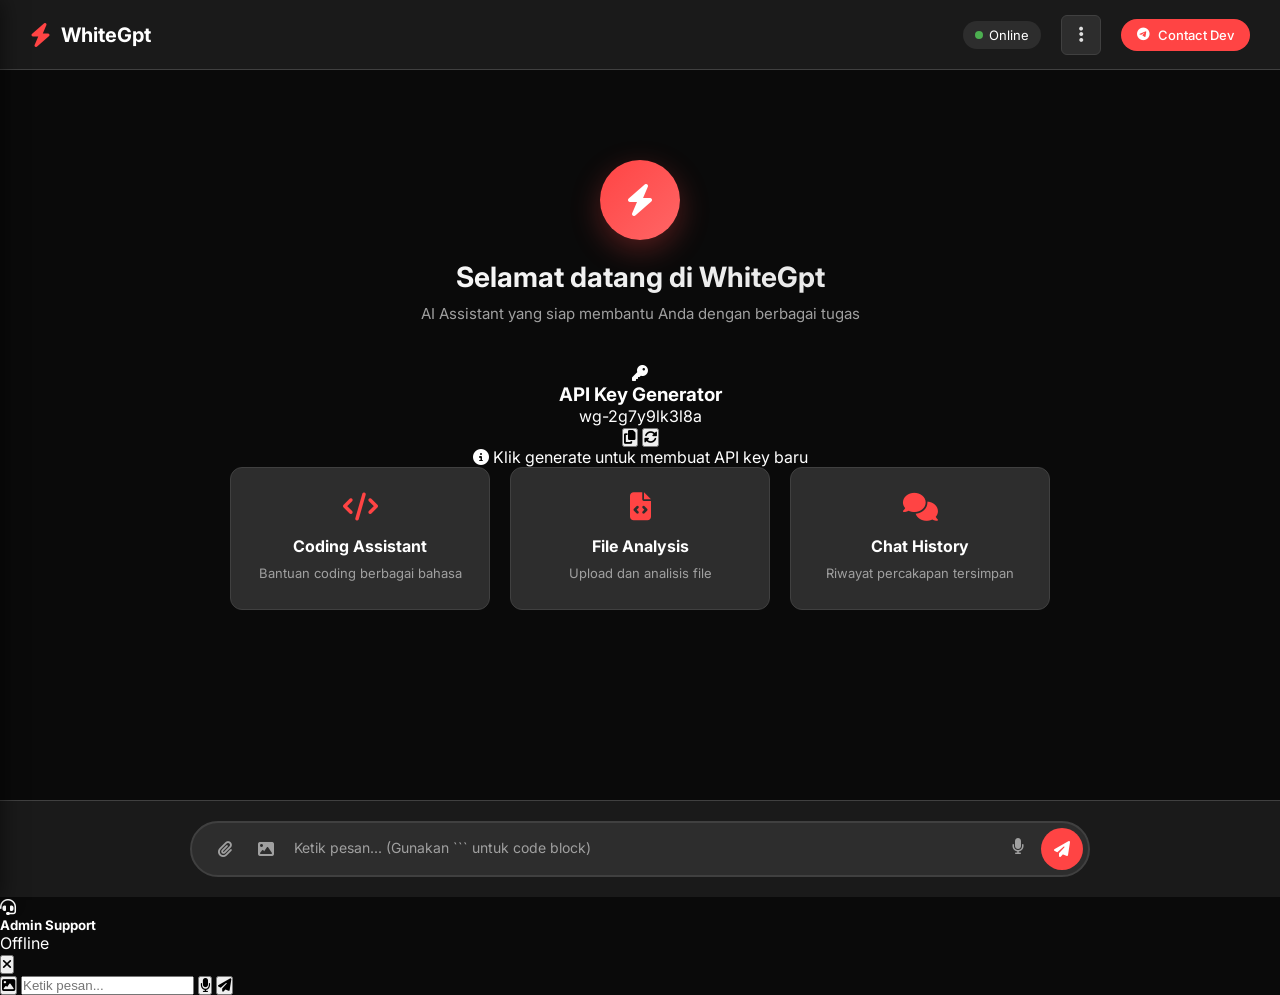
==== index.html @ d3c31673 "Update index.html" ====
<!DOCTYPE html>
<html lang="id">
<head>
    <meta charset="UTF-8">
    <meta name="viewport" content="width=device-width, initial-scale=1.0">
    <title>WhiteGpt | AI Assistant</title>
    
    <!-- Fonts & Icons -->
    <link href="https://fonts.googleapis.com/css2?family=Inter:wght@300;400;500;600;700;800&display=swap" rel="stylesheet">
    <link href="https://fonts.googleapis.com/css2?family=Fira+Code:wght@300;400;500;600;700&display=swap" rel="stylesheet">
    <link rel="stylesheet" href="https://cdnjs.cloudflare.com/ajax/libs/font-awesome/6.4.0/css/all.min.css">
    
    <!-- CSS -->
    <link rel="stylesheet" href="style.css">
</head>
<body>
    <!-- SIDEBAR -->
    <aside class="sidebar" id="sidebar">
        <div class="sidebar-header">
            <div class="sidebar-brand">
                <i class="fas fa-bolt"></i>
                <span>WhiteGpt</span>
            </div>
            <button id="toggle-sidebar" class="toggle-btn">
                <i class="fas fa-chevron-left"></i>
            </button>
        </div>

        <div class="sidebar-user">
            <div class="sidebar-avatar">
                <i class="fas fa-user"></i>
            </div>
            <div class="sidebar-user-info">
                <div class="sidebar-user-name" id="sidebar-username">Guest User</div>
                <div class="sidebar-user-status">
                    <span class="status-dot"></span>
                    Online
                </div>
            </div>
        </div>

        <!-- NEW CHAT BUTTON -->
        <button id="new-chat-sidebar" class="new-chat-btn-sidebar">
            <i class="fas fa-plus"></i>
            <span>New Chat</span>
        </button>

        <!-- LIVE CHAT SECTION -->
        <div class="live-chat-section">
            <div class="live-chat-header">
                <h4>Live Chat Support</h4>
                <div class="admin-status" id="admin-status-header">
                    <span class="status-dot"></span>
                    <span id="admin-status-text">Offline</span>
                </div>
            </div>
            <div id="live-chat-list" class="live-chat-list">
                <div class="chat-user-item" onclick="openLiveChat()">
                    <div class="chat-user-avatar">
                        <i class="fas fa-headset"></i>
                    </div>
                    <div class="chat-user-info">
                        <div class="chat-user-name">
                            Admin Support
                            <span class="unread-badge" id="unread-count">0</span>
                        </div>
                        <div class="chat-last-message" id="last-message">
                            <span class="message-status">
                                <i class="fas fa-check"></i>
                            </span>
                            <span id="last-message-text">Klik untuk chat dengan admin</span>
                        </div>
                    </div>
                    <div class="chat-time" id="last-seen-time"></div>
                </div>
            </div>
        </div>

        <!-- RECENT CHATS -->
        <div class="sidebar-section">
            <div class="sidebar-label">
                Recent Chats
                <button id="clear-all-chats" class="clear-chats-btn" title="Hapus semua chat">
                    <i class="fas fa-trash-alt"></i>
                </button>
            </div>
            <div id="recent-chats" class="recent-chats-list"></div>
        </div>

        <!-- LOGOUT -->
        <button id="logout-sidebar" class="logout-btn-sidebar">
            <i class="fas fa-sign-out-alt"></i>
            <span>Logout</span>
        </button>
    </aside>

    <!-- OVERLAY -->
    <div class="sidebar-overlay" id="sidebar-overlay"></div>

    <!-- LOADER -->
    <div class="devil-loader" id="devil-loader">
        <div class="devil-character">
            <div class="devil-head">
                <div class="devil-horn left"></div>
                <div class="devil-horn right"></div>
                <div class="devil-eye left"></div>
                <div class="devil-eye right"></div>
                <div class="devil-smile"></div>
            </div>
            <div class="devil-body"></div>
            <div class="devil-arm left"></div>
            <div class="devil-arm right"></div>
            <div class="devil-tail"></div>
            <div class="energy-particle"></div>
            <div class="energy-particle"></div>
            <div class="energy-particle"></div>
            <div class="energy-particle"></div>
            <div class="energy-particle"></div>
        </div>
        <div class="loading-text">
            Loading
            <div class="loading-dots">
                <span></span>
                <span></span>
                <span></span>
            </div>
        </div>
        <div class="loading-progress">
            <div class="loading-progress-bar"></div>
        </div>
    </div>

    <!-- MAIN CONTENT -->
    <div class="main-content">
        <!-- HEADER -->
        <header>
            <div class="header-content">
                <div class="header-left">
                    <button id="mobile-menu-btn" class="mobile-menu-btn">
                        <i class="fas fa-bars"></i>
                    </button>
                    <div class="logo">
                        <i class="fas fa-bolt"></i>
                        <h1 id="app-header">WhiteGpt</h1>
                    </div>
                </div>
                
                <div class="header-right">
                    <div class="status-indicator online" id="status-indicator">
                        <span class="status-dot"></span>
                        <span>Online</span>
                    </div>
                    
                    <!-- DROPDOWN -->
                    <div class="dropdown">
                        <button id="menu-btn" class="control-btn" title="Menu">
                            <i class="fas fa-ellipsis-v"></i>
                        </button>
                        <div id="dropdown-menu" class="dropdown-menu">
                            <button id="refresh-api-btn" class="dropdown-item">
                                <i class="fas fa-sync-alt"></i>
                                <span>Refresh API</span>
                            </button>
                            <button id="new-chat-btn" class="dropdown-item">
                                <i class="fas fa-plus"></i>
                                <span>Chat Baru</span>
                            </button>
                            <button id="history-btn" class="dropdown-item">
                                <i class="fas fa-history"></i>
                                <span>Riwayat Chat</span>
                            </button>
                            <button id="admin-panel-btn" class="dropdown-item" style="display: none;">
                                <i class="fas fa-user-shield"></i>
                                <span>Admin Panel</span>
                            </button>
                            <div class="dropdown-divider"></div>
                            <button id="logout-btn" class="dropdown-item">
                                <i class="fas fa-sign-out-alt"></i>
                                <span>Keluar</span>
                            </button>
                        </div>
                    </div>
                    
                    <a href="https://t.me/RianModss" target="_blank" class="contact-dev">
                        <i class="fab fa-telegram"></i>
                        <span>Contact Dev</span>
                    </a>
                </div>
            </div>
        </header>

        <!-- HISTORY PANEL -->
        <div id="history-panel" class="history-panel">
            <div class="history-header">
                <div class="history-title-section">
                    <i class="fas fa-history"></i>
                    <h3>Riwayat Chat</h3>
                </div>
                <button id="close-history" class="close-btn">
                    <i class="fas fa-times"></i>
                </button>
            </div>
            <div id="history-list" class="history-list"></div>
        </div>

        <!-- CHAT WINDOW -->
        <div id="chat-window" class="chat-window">
            <div class="welcome-screen" id="welcome-screen">
                <div class="welcome-icon">
                    <i class="fas fa-bolt"></i>
                </div>
                <h2>Selamat datang di WhiteGpt</h2>
                <p>AI Assistant yang siap membantu Anda dengan berbagai tugas</p>
                
                <!-- API KEY GENERATOR -->
                <div class="api-key-demo">
                    <div class="api-key-header">
                        <i class="fas fa-key"></i>
                        <h3>API Key Generator</h3>
                    </div>
                    <div class="api-key-display">
                        <span class="api-key-text" id="api-key-display">wg-xxxxxxxxxxxx</span>
                        <div class="api-key-actions">
                            <button class="api-key-btn" onclick="copyApiKey()" title="Copy API Key">
                                <i class="fas fa-copy"></i>
                            </button>
                            <button class="api-key-btn" onclick="generateNewApiKey()" title="Generate New">
                                <i class="fas fa-sync-alt"></i>
                            </button>
                        </div>
                    </div>
                    <div class="api-key-footer">
                        <i class="fas fa-info-circle"></i>
                        <span>Klik generate untuk membuat API key baru</span>
                    </div>
                </div>

                <div class="feature-cards">
                    <div class="feature-card">
                        <i class="fas fa-code"></i>
                        <h4>Coding Assistant</h4>
                        <p>Bantuan coding berbagai bahasa</p>
                    </div>
                    <div class="feature-card">
                        <i class="fas fa-file-code"></i>
                        <h4>File Analysis</h4>
                        <p>Upload dan analisis file</p>
                    </div>
                    <div class="feature-card">
                        <i class="fas fa-comments"></i>
                        <h4>Chat History</h4>
                        <p>Riwayat percakapan tersimpan</p>
                    </div>
                </div>
            </div>
        </div>

        <!-- INPUT AREA -->
        <div id="input-area" class="input-area">
            <div class="file-preview" id="file-preview">
                <div class="file-preview-content">
                    <div class="file-preview-info">
                        <i class="fas fa-file-code file-icon"></i>
                        <div class="file-info">
                            <span class="file-name" id="preview-file-name"></span>
                            <span class="file-size" id="preview-file-size"></span>
                        </div>
                    </div>
                    <button class="remove-file" id="remove-file" title="Hapus file">
                        <i class="fas fa-times"></i>
                    </button>
                </div>
            </div>
            
            <div class="input-wrapper">
                <!-- LEFT BUTTONS -->
                <div class="input-controls-left">
                    <input type="file" id="file-input" accept=".txt,.js,.py,.html,.css,.json,.md" style="display: none;">
                    <button id="file-button" class="input-icon-btn" title="Upload File">
                        <i class="fas fa-paperclip"></i>
                    </button>
                    <button id="photo-button" class="input-icon-btn" title="Upload Photo">
                        <i class="fas fa-image"></i>
                    </button>
                </div>
                
                <!-- TEXT INPUT -->
                <div class="input-container">
                    <textarea id="chat-input" placeholder="Ketik pesan... (Gunakan ``` untuk code block)" rows="1"></textarea>
                </div>

                <!-- RIGHT BUTTONS -->
                <div class="input-controls-right">
                    <button id="voice-note-btn" class="input-icon-btn" title="Voice Note">
                        <i class="fas fa-microphone"></i>
                    </button>
                    <button id="send-button" class="send-btn">
                        <i class="fas fa-paper-plane"></i>
                    </button>
                </div>
            </div>
        </div>
    </div>

    <!-- LIVE CHAT MODAL -->
    <div id="live-chat-modal" class="live-chat-modal">
        <div class="live-chat-header-modal">
            <div class="live-chat-user-info">
                <div class="live-chat-user-avatar">
                    <i class="fas fa-headset"></i>
                </div>
                <div class="live-chat-user-details">
                    <h5>Admin Support</h5>
                    <div class="admin-status" id="modal-admin-status">
                        <span class="status-dot"></span>
                        <span id="modal-status-text">Offline</span>
                    </div>
                </div>
            </div>
            <button class="close-chat" onclick="closeLiveChat()">
                <i class="fas fa-times"></i>
            </button>
        </div>

        <div id="live-chat-messages" class="live-chat-messages"></div>

        <div class="live-chat-input-area">
            <div id="chat-image-preview" class="image-preview" style="display: none;"></div>
            <div class="live-chat-input-wrapper">
                <input type="file" id="chat-image-input" accept="image/*" style="display: none;">
                <button class="chat-action-btn" onclick="document.getElementById('chat-image-input').click()" title="Send Image">
                    <i class="fas fa-image"></i>
                </button>
                <input type="text" id="live-chat-input" placeholder="Ketik pesan..." autocomplete="off">
                <button class="chat-action-btn" id="voice-chat-btn" title="Voice Message">
                    <i class="fas fa-microphone"></i>
                </button>
                <button class="chat-send-btn" onclick="sendLiveChatMessage()">
                    <i class="fas fa-paper-plane"></i>
                </button>
            </div>
        </div>
    </div>

    <!-- HIDDEN INPUTS -->
    <input type="file" id="photo-input" accept="image/*" style="display: none;">

    <script>
        // ========== CONFIG ==========
        const CONFIG = {
            APP_NAME: 'WhiteGpt',
            MODEL_NAME: 'gemini-2.5-flash-preview-09-2025',
            API_KEYS: [
                "AIzaSyAFF-nysYSrepg_Aor9ZGXCb-RkIAnhQM0",
                "AIzaSyDGN5GzGVT8jGMmH3qj2DbZyJyzmWYuQiU"
            ],
            SYSTEM_PROMPT: `Kamu adalah WhiteGPT, asisten AI yang membantu dan ramah.`
        };

        // ========== API KEY GENERATOR ==========
        function generateApiKey() {
            const random = Math.random().toString(36).substring(2, 20);
            return "wg-" + random;
        }

        function generateNewApiKey() {
            const newKey = generateApiKey();
            document.getElementById('api-key-display').textContent = newKey;
        }

        function copyApiKey() {
            const apiKey = document.getElementById('api-key-display').textContent;
            navigator.clipboard.writeText(apiKey).then(() => {
                alert('API Key copied!');
            });
        }

        // ========== LIVE CHAT SYSTEM (GITHUB PAGES VERSION) ==========
        let liveChatMessages = JSON.parse(localStorage.getItem('live_chat_messages') || '[]');
        let adminOnline = localStorage.getItem('admin_online') === 'true';
        let adminLastSeen = localStorage.getItem('admin_last_seen') || new Date().toISOString();

        // Update admin status every 5 seconds
        setInterval(() => {
            const lastActivity = localStorage.getItem('admin_last_activity');
            if (lastActivity) {
                const diff = Date.now() - parseInt(lastActivity);
                adminOnline = diff < 30000; // 30 detik
                updateAdminStatus();
            }
        }, 5000);

        function updateAdminStatus() {
            const statusHeader = document.getElementById('admin-status-header');
            const statusModal = document.getElementById('modal-admin-status');
            const statusText = document.getElementById('admin-status-text');
            const modalStatusText = document.getElementById('modal-status-text');
            const lastSeenTime = document.getElementById('last-seen-time');

            if (adminOnline) {
                statusHeader.className = 'admin-status online';
                if (statusModal) statusModal.className = 'admin-status online';
                statusText.textContent = 'Online';
                if (modalStatusText) modalStatusText.textContent = 'Online';
                lastSeenTime.textContent = 'Online';
            } else {
                statusHeader.className = 'admin-status offline';
                if (statusModal) statusModal.className = 'admin-status offline';
                statusText.textContent = 'Offline';
                if (modalStatusText) modalStatusText.textContent = 'Offline';
                
                const lastSeen = new Date(adminLastSeen);
                const now = new Date();
                const diffMs = now - lastSeen;
                const diffMins = Math.floor(diffMs / 60000);
                
                if (diffMins < 1) lastSeenTime.textContent = 'Just now';
                else if (diffMins < 60) lastSeenTime.textContent = `${diffMins}m ago`;
                else lastSeenTime.textContent = `${Math.floor(diffMins/60)}h ago`;
            }
        }

        function loadLiveChatMessages() {
            const container = document.getElementById('live-chat-messages');
            if (!container) return;
            
            container.innerHTML = '';
            liveChatMessages.forEach(msg => {
                const messageDiv = document.createElement('div');
                messageDiv.className = `chat-message ${msg.sender}`;
                messageDiv.id = `msg-${msg.id}`;
                
                if (msg.type === 'image') {
                    messageDiv.innerHTML = `
                        <img src="${msg.content}" class="chat-message-image" onclick="window.open(this.src)">
                        <div class="message-footer">
                            <span class="message-time">${new Date(msg.timestamp).toLocaleTimeString()}</span>
                            <span class="message-status-icons">
                                ${msg.read ? '<i class="fas fa-check-double read"></i>' : '<i class="fas fa-check"></i>'}
                            </span>
                        </div>
                    `;
                } else {
                    messageDiv.innerHTML = `
                        ${msg.content}
                        <div class="message-footer">
                            <span class="message-time">${new Date(msg.timestamp).toLocaleTimeString()}</span>
                            <span class="message-status-icons" id="status-${msg.id}">
                                ${msg.read ? '<i class="fas fa-check-double read"></i>' : '<i class="fas fa-check"></i>'}
                            </span>
                        </div>
                    `;
                }
                
                container.appendChild(messageDiv);
            });
            container.scrollTop = container.scrollHeight;
            
            // Update unread count
            const unreadCount = liveChatMessages.filter(m => !m.read && m.sender === 'admin').length;
            document.getElementById('unread-count').textContent = unreadCount;
            document.getElementById('last-message-text').textContent = 
                liveChatMessages.length > 0 ? liveChatMessages[liveChatMessages.length-1].content : 'Klik untuk chat dengan admin';
        }

        window.openLiveChat = function() {
            document.getElementById('live-chat-modal').classList.add('active');
            
            // Mark admin messages as read
            liveChatMessages.forEach(msg => {
                if (msg.sender === 'admin' && !msg.read) {
                    msg.read = true;
                }
            });
            localStorage.setItem('live_chat_messages', JSON.stringify(liveChatMessages));
            
            loadLiveChatMessages();
        };

        window.closeLiveChat = function() {
            document.getElementById('live-chat-modal').classList.remove('active');
        };

        window.sendLiveChatMessage = function() {
            const input = document.getElementById('live-chat-input');
            const text = input.value.trim();
            
            if (text) {
                const message = {
                    id: Date.now(),
                    content: text,
                    sender: 'user',
                    timestamp: new Date().toISOString(),
                    read: false,
                    type: 'text'
                };
                
                liveChatMessages.push(message);
                localStorage.setItem('live_chat_messages', JSON.stringify(liveChatMessages));
                saveToLogFile(message);
                
                input.value = '';
                loadLiveChatMessages();
                
                // Auto reply from admin (demo)
                setTimeout(() => {
                    const adminReply = {
                        id: Date.now() + 1,
                        content: 'Terima kasih pesannya. Admin akan segera merespons.',
                        sender: 'admin',
                        timestamp: new Date().toISOString(),
                        read: false,
                        type: 'text'
                    };
                    liveChatMessages.push(adminReply);
                    localStorage.setItem('live_chat_messages', JSON.stringify(liveChatMessages));
                    saveToLogFile(adminReply);
                    loadLiveChatMessages();
                    
                    // Update unread count
                    document.getElementById('unread-count').textContent = 
                        liveChatMessages.filter(m => !m.read && m.sender === 'admin').length;
                }, 1000);
            }
        };

        function saveToLogFile(message) {
            const logs = JSON.parse(localStorage.getItem('chat_logs') || '[]');
            logs.push(message);
            localStorage.setItem('chat_logs', JSON.stringify(logs));
        }

        // Image upload for chat
        document.getElementById('chat-image-input').addEventListener('change', function(e) {
            const file = e.target.files[0];
            if (file) {
                const reader = new FileReader();
                reader.onload = function(e) {
                    const message = {
                        id: Date.now(),
                        content: e.target.result,
                        sender: 'user',
                        timestamp: new Date().toISOString(),
                        read: false,
                        type: 'image'
                    };
                    
                    liveChatMessages.push(message);
                    localStorage.setItem('live_chat_messages', JSON.stringify(liveChatMessages));
                    saveToLogFile(message);
                    loadLiveChatMessages();
                };
                reader.readAsDataURL(file);
            }
        });

        // Voice note
        document.getElementById('voice-chat-btn').addEventListener('click', function() {
            if (!('webkitSpeechRecognition' in window)) {
                alert('Browser tidak mendukung voice note');
                return;
            }
            
            const recognition = new webkitSpeechRecognition();
            recognition.lang = 'id-ID';
            
            this.classList.add('recording');
            this.innerHTML = '<i class="fas fa-stop"></i>';
            
            recognition.start();
            
            recognition.onresult = function(event) {
                const text = event.results[0][0].transcript;
                document.getElementById('live-chat-input').value = text;
            };
            
            recognition.onend = function() {
                const btn = document.getElementById('voice-chat-btn');
                btn.classList.remove('recording');
                btn.innerHTML = '<i class="fas fa-microphone"></i>';
            };
        });

        // ========== CODE BLOCK ==========
        function formatCodeBlock(text) {
            const codeBlockRegex = /```(\w*)\n?([\s\S]*?)```/g;
            return text.replace(codeBlockRegex, (match, language, code) => {
                const lang = language || 'code';
                const escapedCode = code.trim()
                    .replace(/&/g, '&amp;')
                    .replace(/</g, '&lt;')
                    .replace(/>/g, '&gt;');
                
                return `
                    <div class="code-block-container">
                        <div class="code-block-header">
                            <div class="code-block-language">
                                <i class="fas fa-code"></i>
                                <span>${lang}</span>
                            </div>
                            <div class="code-block-actions">
                                <button class="code-block-btn" onclick="copyCode(this)" title="Copy Code">
                                    <i class="fas fa-copy"></i>
                                </button>
                            </div>
                        </div>
                        <div class="code-block-content">
                            <pre><code>${escapedCode}</code></pre>
                        </div>
                    </div>
                `;
            });
        }

        window.copyCode = function(button) {
            const codeBlock = button.closest('.code-block-container');
            const code = codeBlock.querySelector('code').textContent;
            
            navigator.clipboard.writeText(code).then(() => {
                button.innerHTML = '<i class="fas fa-check"></i>';
                button.classList.add('copied');
                
                setTimeout(() => {
                    button.innerHTML = '<i class="fas fa-copy"></i>';
                    button.classList.remove('copied');
                }, 2000);
            });
        };

        // Override addMessage
        window.addMessage = function(content, sender) {
            const formattedContent = formatCodeBlock(content);
            
            const chatWindow = document.getElementById('chat-window');
            const welcome = document.getElementById('welcome-screen');
            if (welcome) welcome.style.display = 'none';
            
            const container = document.createElement('div');
            container.className = 'message-container';
            
            const messageDiv = document.createElement('div');
            messageDiv.className = `message ${sender === 'user' ? 'user-message' : 'ai-message'}`;
            messageDiv.innerHTML = formattedContent;
            
            container.appendChild(messageDiv);
            chatWindow.appendChild(container);
            chatWindow.scrollTop = chatWindow.scrollHeight;
            
            return container;
        };

        // ========== RECENT CHATS ==========
        function loadRecentChats() {
            const container = document.getElementById('recent-chats');
            const chats = JSON.parse(localStorage.getItem('chatHistories') || '[]');
            
            if (chats.length === 0) {
                container.innerHTML = '<div class="no-chats">No chats yet</div>';
                return;
            }
            
            container.innerHTML = '';
            chats.slice(0, 10).forEach((chat, index) => {
                const item = document.createElement('div');
                item.className = 'chat-item';
                item.innerHTML = `
                    <i class="fas fa-comment"></i>
                    <span class="chat-title">${chat.title || 'New Chat'}</span>
                    <button class="delete-chat-btn" onclick="deleteChat(${index})" title="Hapus chat">
                        <i class="fas fa-times"></i>
                    </button>
                `;
                container.appendChild(item);
            });
        }

        window.deleteChat = function(index) {
            if (confirm('Hapus chat ini?')) {
                const chats = JSON.parse(localStorage.getItem('chatHistories') || '[]');
                chats.splice(index, 1);
                localStorage.setItem('chatHistories', JSON.stringify(chats));
                loadRecentChats();
            }
        };

        // Clear all chats
        document.getElementById('clear-all-chats')?.addEventListener('click', function() {
            if (confirm('Hapus semua riwayat chat?')) {
                localStorage.removeItem('chatHistories');
                loadRecentChats();
                location.reload();
            }
        });

        // ========== INIT ==========
        document.addEventListener('DOMContentLoaded', function() {
            document.getElementById('app-header').textContent = CONFIG.APP_NAME;
            document.getElementById('api-key-display').textContent = generateApiKey();
            
            loadRecentChats();
            loadLiveChatMessages();
            updateAdminStatus();
            
            setTimeout(() => {
                document.getElementById('devil-loader').classList.add('hidden');
            }, 1500);
        });

        // Toggle sidebar
        document.getElementById('toggle-sidebar').addEventListener('click', function() {
            document.getElementById('sidebar').classList.toggle('visible');
            document.getElementById('sidebar-overlay').classList.toggle('visible');
        });

        document.getElementById('mobile-menu-btn').addEventListener('click', function() {
            document.getElementById('sidebar').classList.toggle('visible');
            document.getElementById('sidebar-overlay').classList.toggle('visible');
        });

        document.getElementById('sidebar-overlay').addEventListener('click', function() {
            document.getElementById('sidebar').classList.remove('visible');
            this.classList.remove('visible');
        });

        // Logout
        document.getElementById('logout-sidebar').addEventListener('click', function() {
            localStorage.clear();
            window.location.href = 'login.html';
        });

        document.getElementById('logout-btn').addEventListener('click', function() {
            localStorage.clear();
            window.location.href = 'login.html';
        });
    </script>
</body>
</html>
---- style.css ----
/* ===== RESET & BASE ===== */
* {
    margin: 0;
    padding: 0;
    box-sizing: border-box;
}

:root {
    --bg-primary: #0a0a0a;
    --bg-secondary: #1a1a1a;
    --bg-card: #2d2d2d;
    --bg-card-hover: #3d3d3d;
    --bg-input: #404040;
    --text-primary: #ffffff;
    --text-secondary: #e0e0e0;
    --text-muted: #a0a0a0;
    --border: #404040;
    --accent-primary: #ff4444;
    --accent-secondary: #ff6666;
    --accent-glow: rgba(255, 68, 68, 0.3);
    --success: #4caf50;
    --error: #f44336;
    --sidebar-width: 280px;
    --header-height: 70px;
    --radius-sm: 6px;
    --radius-md: 8px;
    --radius-lg: 12px;
    --transition-fast: 0.2s ease;
    --transition-base: 0.3s ease;
}

body {
    font-family: 'Inter', sans-serif;
    background: var(--bg-primary);
    color: var(--text-primary);
    min-height: 100vh;
    overflow-x: hidden;
}

/* ===== SIDEBAR ===== */
.sidebar {
    position: fixed;
    left: 0;
    top: 0;
    width: var(--sidebar-width);
    height: 100vh;
    background: linear-gradient(180deg, #1a1a1a 0%, #2d2d2d 100%);
    color: white;
    transform: translateX(-100%);
    transition: transform 0.3s cubic-bezier(0.4, 0, 0.2, 1);
    z-index: 1000;
    display: flex;
    flex-direction: column;
    box-shadow: 2px 0 20px rgba(0, 0, 0, 0.5);
}

.sidebar.visible {
    transform: translateX(0);
}

.sidebar-header {
    padding: 24px 20px;
    display: flex;
    align-items: center;
    justify-content: space-between;
    border-bottom: 1px solid rgba(255, 255, 255, 0.1);
}

.sidebar-brand {
    display: flex;
    align-items: center;
    gap: 12px;
    font-size: 18px;
    font-weight: 700;
    color: white;
}

.sidebar-brand i {
    color: var(--accent-primary);
    font-size: 24px;
}

#toggle-sidebar {
    width: 36px;
    height: 36px;
    background: var(--accent-primary);
    border: none;
    border-radius: var(--radius-sm);
    color: white;
    cursor: pointer;
    display: flex;
    align-items: center;
    justify-content: center;
    transition: all var(--transition-fast);
}

#toggle-sidebar:hover {
    background: var(--accent-secondary);
    transform: rotate(180deg);
}

.sidebar-user {
    padding: 20px;
    display: flex;
    align-items: center;
    gap: 12px;
    border-bottom: 1px solid rgba(255, 255, 255, 0.1);
}

.sidebar-avatar {
    width: 48px;
    height: 48px;
    background: var(--accent-primary);
    border-radius: var(--radius-md);
    display: flex;
    align-items: center;
    justify-content: center;
    font-size: 24px;
    color: white;
}

.sidebar-user-info {
    flex: 1;
}

.sidebar-user-name {
    font-weight: 600;
    font-size: 15px;
    margin-bottom: 4px;
}

.sidebar-user-status {
    font-size: 12px;
    color: var(--success);
    display: flex;
    align-items: center;
    gap: 4px;
}

.sidebar-user-status .status-dot {
    width: 8px;
    height: 8px;
    background: var(--success);
    border-radius: 50%;
    animation: pulse 2s infinite;
}

@keyframes pulse {
    0% { box-shadow: 0 0 0 0 rgba(76, 175, 80, 0.7); }
    70% { box-shadow: 0 0 0 6px rgba(76, 175, 80, 0); }
    100% { box-shadow: 0 0 0 0 rgba(76, 175, 80, 0); }
}

.new-chat-btn-sidebar {
    margin: 20px;
    padding: 12px;
    background: var(--accent-primary);
    border: none;
    border-radius: var(--radius-md);
    color: white;
    font-weight: 600;
    display: flex;
    align-items: center;
    justify-content: center;
    gap: 8px;
    cursor: pointer;
    transition: all var(--transition-base);
}

.new-chat-btn-sidebar:hover {
    background: var(--accent-secondary);
    transform: translateY(-2px);
    box-shadow: 0 4px 12px var(--accent-glow);
}

.sidebar-section {
    flex: 1;
    padding: 0 20px;
    overflow-y: auto;
}

.sidebar-label {
    font-size: 12px;
    text-transform: uppercase;
    color: rgba(255, 255, 255, 0.5);
    margin-bottom: 10px;
    letter-spacing: 1px;
}

.recent-chats-list {
    display: flex;
    flex-direction: column;
    gap: 8px;
}

.chat-item {
    padding: 10px 12px;
    background: rgba(255, 255, 255, 0.05);
    border-radius: var(--radius-md);
    cursor: pointer;
    display: flex;
    align-items: center;
    gap: 10px;
    transition: all var(--transition-fast);
    font-size: 13px;
}

.chat-item:hover {
    background: rgba(255, 68, 68, 0.2);
    transform: translateX(5px);
}

.chat-item.active {
    background: rgba(255, 68, 68, 0.3);
    border-left: 3px solid var(--accent-primary);
}

.chat-item i {
    color: var(--accent-primary);
    font-size: 12px;
    width: 16px;
}

.chat-title {
    color: white;
    white-space: nowrap;
    overflow: hidden;
    text-overflow: ellipsis;
}

.no-chats {
    text-align: center;
    color: rgba(255, 255, 255, 0.3);
    padding: 20px;
    font-style: italic;
    font-size: 13px;
}

.logout-btn-sidebar {
    margin: 20px;
    padding: 12px;
    background: transparent;
    border: 1px solid var(--accent-primary);
    border-radius: var(--radius-md);
    color: var(--accent-primary);
    font-weight: 600;
    display: flex;
    align-items: center;
    justify-content: center;
    gap: 8px;
    cursor: pointer;
    transition: all var(--transition-base);
    font-size: 14px;
}

.logout-btn-sidebar:hover {
    background: var(--accent-primary);
    color: white;
}

.sidebar-overlay {
    position: fixed;
    top: 0;
    left: 0;
    right: 0;
    bottom: 0;
    background: rgba(0, 0, 0, 0.5);
    backdrop-filter: blur(4px);
    z-index: 999;
    display: none;
}

.sidebar-overlay.visible {
    display: block;
}

/* ===== HEADER ===== */
header {
    background: var(--bg-secondary);
    border-bottom: 1px solid var(--border);
    padding: 0 30px;
    height: var(--header-height);
    position: sticky;
    top: 0;
    z-index: 100;
}

.header-content {
    max-width: 1400px;
    margin: 0 auto;
    height: 100%;
    display: flex;
    align-items: center;
    justify-content: space-between;
}

.header-left {
    display: flex;
    align-items: center;
    gap: 16px;
}

.mobile-menu-btn {
    display: none;
    width: 40px;
    height: 40px;
    background: var(--bg-card);
    border: 1px solid var(--border);
    border-radius: var(--radius-sm);
    color: var(--text-secondary);
    cursor: pointer;
    font-size: 20px;
    align-items: center;
    justify-content: center;
}

@media (max-width: 768px) {
    .mobile-menu-btn {
        display: flex;
    }
}

.logo {
    display: flex;
    align-items: center;
    gap: 10px;
}

.logo i {
    font-size: 24px;
    color: var(--accent-primary);
}

.logo h1 {
    font-size: 20px;
    font-weight: 700;
    color: var(--text-primary);
}

.header-right {
    display: flex;
    align-items: center;
    gap: 20px;
}

.status-indicator {
    display: flex;
    align-items: center;
    gap: 6px;
    padding: 6px 12px;
    background: var(--bg-card);
    border-radius: 30px;
    font-size: 13px;
}

.status-indicator .status-dot {
    width: 8px;
    height: 8px;
    border-radius: 50%;
}

.status-indicator.online .status-dot {
    background: var(--success);
    animation: pulse 2s infinite;
}

.status-indicator.offline .status-dot {
    background: var(--error);
}

.contact-dev {
    display: flex;
    align-items: center;
    gap: 8px;
    padding: 8px 16px;
    background: var(--accent-primary);
    color: white;
    text-decoration: none;
    border-radius: 30px;
    font-size: 13px;
    font-weight: 500;
    transition: all var(--transition-base);
}

.contact-dev:hover {
    background: var(--accent-secondary);
    transform: translateY(-2px);
    box-shadow: 0 4px 12px var(--accent-glow);
}

/* Dropdown Menu */
.dropdown {
    position: relative;
}

.control-btn {
    width: 40px;
    height: 40px;
    background: var(--bg-card);
    border: 1px solid var(--border);
    border-radius: var(--radius-sm);
    color: var(--text-secondary);
    cursor: pointer;
    font-size: 18px;
    transition: all var(--transition-fast);
    display: flex;
    align-items: center;
    justify-content: center;
}

.control-btn:hover {
    border-color: var(--accent-primary);
    color: var(--accent-primary);
}

.dropdown-menu {
    position: absolute;
    top: 50px;
    right: 0;
    width: 200px;
    background: var(--bg-card);
    border: 1px solid var(--border);
    border-radius: var(--radius-md);
    box-shadow: 0 10px 30px rgba(0, 0, 0, 0.3);
    display: none;
    z-index: 1000;
}

.dropdown-menu.show {
    display: block;
    animation: fadeIn 0.2s ease;
}

@keyframes fadeIn {
    from { opacity: 0; transform: translateY(-10px); }
    to { opacity: 1; transform: translateY(0); }
}

.dropdown-item {
    width: 100%;
    padding: 12px 16px;
    background: transparent;
    border: none;
    color: var(--text-secondary);
    font-size: 14px;
    text-align: left;
    cursor: pointer;
    display: flex;
    align-items: center;
    gap: 10px;
    transition: all var(--transition-fast);
}

.dropdown-item:hover {
    background: var(--accent-primary);
    color: white;
}

.dropdown-divider {
    height: 1px;
    background: var(--border);
    margin: 8px 0;
}

/* ===== CHAT WINDOW ===== */
.chat-window {
    max-width: 900px;
    margin: 0 auto;
    padding: 30px 20px;
    min-height: calc(100vh - var(--header-height) - 100px);
    overflow-y: auto;
}

/* Welcome Screen */
.welcome-screen {
    text-align: center;
    padding: 60px 20px;
    animation: slideUp 0.5s ease;
}

@keyframes slideUp {
    from { opacity: 0; transform: translateY(30px); }
    to { opacity: 1; transform: translateY(0); }
}

.welcome-icon {
    width: 80px;
    height: 80px;
    margin: 0 auto 20px;
    background: linear-gradient(135deg, var(--accent-primary), var(--accent-secondary));
    border-radius: 50%;
    display: flex;
    align-items: center;
    justify-content: center;
    font-size: 32px;
    color: white;
    box-shadow: 0 10px 30px var(--accent-glow);
}

.welcome-screen h2 {
    font-size: 28px;
    font-weight: 700;
    margin-bottom: 10px;
    background: linear-gradient(135deg, #fff, #e0e0e0);
    -webkit-background-clip: text;
    -webkit-text-fill-color: transparent;
}

.welcome-screen p {
    color: var(--text-muted);
    font-size: 15px;
    margin-bottom: 40px;
}

.feature-cards {
    display: grid;
    grid-template-columns: repeat(3, 1fr);
    gap: 20px;
}

.feature-card {
    background: var(--bg-card);
    padding: 25px 20px;
    border-radius: var(--radius-lg);
    border: 1px solid var(--border);
    transition: all var(--transition-base);
}

.feature-card:hover {
    transform: translateY(-5px);
    border-color: var(--accent-primary);
    box-shadow: 0 10px 30px var(--accent-glow);
}

.feature-card i {
    font-size: 28px;
    color: var(--accent-primary);
    margin-bottom: 15px;
}

.feature-card h4 {
    font-size: 16px;
    margin-bottom: 8px;
    color: var(--text-primary);
}

.feature-card p {
    font-size: 13px;
    color: var(--text-muted);
    margin: 0;
    line-height: 1.5;
}

/* Messages */
.message-container {
    margin: 15px 0;
    animation: messageSlide 0.3s ease;
}

@keyframes messageSlide {
    from { opacity: 0; transform: translateY(10px); }
    to { opacity: 1; transform: translateY(0); }
}

.message {
    max-width: 80%;
    padding: 12px 16px;
    border-radius: 18px;
    position: relative;
    word-wrap: break-word;
    font-size: 14px;
    line-height: 1.5;
}

.user-message {
    background: var(--accent-primary);
    color: white;
    margin-left: auto;
    border-bottom-right-radius: 5px;
}

.ai-message {
    background: var(--bg-card);
    color: var(--text-secondary);
    margin-right: auto;
    border-bottom-left-radius: 5px;
    border: 1px solid var(--border);
}

/* File Attachment */
.file-attachment {
    display: flex;
    align-items: center;
    gap: 10px;
    padding: 8px 12px;
    background: rgba(255, 255, 255, 0.1);
    border-radius: var(--radius-sm);
    margin-bottom: 8px;
}

.file-icon {
    font-size: 18px;
}

.file-info {
    display: flex;
    flex-direction: column;
}

.file-name {
    font-size: 13px;
    font-weight: 600;
}

.file-size {
    font-size: 11px;
    opacity: 0.7;
}

/* ===== THINKING UI ===== */
.thinking-indicator {
    display: flex;
    align-items: center;
    gap: 12px;
    padding: 10px 16px;
    background: var(--bg-card);
    border-radius: 30px;
    margin: 10px 0;
    max-width: 140px;
    animation: fadeIn 0.3s ease;
}

.thinking-content {
    display: flex;
    align-items: center;
    gap: 10px;
}

.thinking-dots {
    display: flex;
    gap: 4px;
}

.thinking-dots span {
    width: 6px;
    height: 6px;
    background: var(--accent-primary);
    border-radius: 50%;
    animation: thinkingBounce 1.4s infinite ease-in-out;
}

.thinking-dots span:nth-child(1) { animation-delay: -0.32s; }
.thinking-dots span:nth-child(2) { animation-delay: -0.16s; }

@keyframes thinkingBounce {
    0%, 80%, 100% { transform: scale(0); opacity: 0.3; }
    40% { transform: scale(1); opacity: 1; }
}

.thinking-label {
    font-size: 12px;
    color: var(--text-muted);
    font-weight: 500;
    letter-spacing: 0.5px;
}

.thinking-completed {
    display: flex;
    align-items: center;
    gap: 8px;
    padding: 8px 14px;
    background: rgba(76, 175, 80, 0.1);
    border-radius: 20px;
    margin: 5px 0;
    color: var(--success);
    font-size: 12px;
    animation: slideIn 0.3s ease;
    max-width: 150px;
}

.thinking-completed i {
    font-size: 14px;
}

@keyframes slideIn {
    from { opacity: 0; transform: translateX(-20px); }
    to { opacity: 1; transform: translateX(0); }
}

/* ===== INPUT AREA ===== */
.input-area {
    position: sticky;
    bottom: 0;
    padding: 20px;
    background: var(--bg-secondary);
    border-top: 1px solid var(--border);
}

.input-wrapper {
    max-width: 900px;
    margin: 0 auto;
    display: flex;
    align-items: center;
    gap: 10px;
    background: var(--bg-card);
    border: 2px solid var(--border);
    border-radius: 30px;
    padding: 5px 5px 5px 15px;
    transition: all var(--transition-fast);
}

.input-wrapper:focus-within {
    border-color: var(--accent-primary);
    box-shadow: 0 0 0 3px var(--accent-glow);
}

.input-controls-left {
    display: flex;
    gap: 5px;
}

.input-icon-btn {
    width: 36px;
    height: 36px;
    background: transparent;
    border: none;
    border-radius: 50%;
    color: var(--text-muted);
    cursor: pointer;
    font-size: 16px;
    transition: all var(--transition-fast);
    display: flex;
    align-items: center;
    justify-content: center;
}

.input-icon-btn:hover {
    color: var(--accent-primary);
    transform: scale(1.1);
}

.input-icon-btn.recording {
    color: var(--accent-primary);
    animation: pulse 1s infinite;
}

.input-container {
    flex: 1;
}

#chat-input {
    width: 100%;
    border: none;
    outline: none;
    background: transparent;
    color: var(--text-primary);
    font-size: 14px;
    font-family: 'Inter', sans-serif;
    resize: none;
    max-height: 100px;
    padding: 8px 0;
}

#chat-input::placeholder {
    color: var(--text-muted);
}

.input-controls-right {
    display: flex;
    gap: 5px;
}

.send-btn {
    width: 42px;
    height: 42px;
    background: var(--accent-primary);
    border: none;
    border-radius: 50%;
    color: white;
    cursor: pointer;
    font-size: 16px;
    transition: all var(--transition-base);
    display: flex;
    align-items: center;
    justify-content: center;
}

.send-btn:hover {
    background: var(--accent-secondary);
    transform: scale(1.1) rotate(15deg);
}

.send-btn:disabled {
    opacity: 0.5;
    cursor: not-allowed;
    transform: none;
}

/* File Preview */
.file-preview {
    max-width: 900px;
    margin: 0 auto 10px;
    padding: 10px 15px;
    background: var(--bg-card);
    border: 1px solid var(--border);
    border-radius: var(--radius-md);
    display: none;
}

.file-preview.active {
    display: block;
    animation: slideDown 0.3s ease;
}

@keyframes slideDown {
    from { opacity: 0; transform: translateY(-10px); }
    to { opacity: 1; transform: translateY(0); }
}

.file-preview-content {
    display: flex;
    align-items: center;
    justify-content: space-between;
}

.file-preview-info {
    display: flex;
    align-items: center;
    gap: 12px;
}

.file-icon {
    font-size: 20px;
    color: var(--accent-primary);
}

.file-info {
    display: flex;
    flex-direction: column;
}

.file-name {
    font-weight: 600;
    font-size: 13px;
    color: var(--text-primary);
}

.file-size {
    font-size: 11px;
    color: var(--text-muted);
}

.remove-file {
    width: 30px;
    height: 30px;
    background: transparent;
    border: none;
    border-radius: 50%;
    color: var(--text-muted);
    cursor: pointer;
    font-size: 14px;
    transition: all var(--transition-fast);
    display: flex;
    align-items: center;
    justify-content: center;
}

.remove-file:hover {
    background: var(--error);
    color: white;
    transform: rotate(90deg);
}

/* ===== HISTORY PANEL ===== */
.history-panel {
    position: fixed;
    top: var(--header-height);
    right: -400px;
    width: 350px;
    height: calc(100vh - var(--header-height));
    background: var(--bg-secondary);
    border-left: 1px solid var(--border);
    box-shadow: -5px 0 30px rgba(0, 0, 0, 0.3);
    transition: right var(--transition-base);
    z-index: 200;
    overflow-y: auto;
}

.history-panel.active {
    right: 0;
}

.history-header {
    padding: 20px;
    border-bottom: 1px solid var(--border);
    display: flex;
    justify-content: space-between;
    align-items: center;
    position: sticky;
    top: 0;
    background: var(--bg-secondary);
}

.history-title-section {
    display: flex;
    align-items: center;
    gap: 10px;
}

.history-title-section i {
    color: var(--accent-primary);
    font-size: 16px;
}

.history-title-section h3 {
    font-size: 16px;
    font-weight: 600;
}

.close-btn {
    width: 32px;
    height: 32px;
    background: var(--bg-card);
    border: 1px solid var(--border);
    border-radius: var(--radius-sm);
    color: var(--text-muted);
    cursor: pointer;
    transition: all var(--transition-fast);
    display: flex;
    align-items: center;
    justify-content: center;
}

.close-btn:hover {
    background: var(--error);
    color: white;
    transform: rotate(90deg);
}

.history-list {
    padding: 20px;
}

.history-empty {
    text-align: center;
    color: var(--text-muted);
    padding: 40px 20px;
}

.history-empty i {
    font-size: 40px;
    margin-bottom: 15px;
    opacity: 0.5;
}

.history-item {
    padding: 15px;
    background: var(--bg-card);
    border: 1px solid var(--border);
    border-radius: var(--radius-md);
    margin-bottom: 10px;
    cursor: pointer;
    transition: all var(--transition-fast);
}

.history-item:hover {
    border-color: var(--accent-primary);
    transform: translateX(-5px);
}

.history-title {
    font-weight: 600;
    font-size: 14px;
    margin-bottom: 5px;
    color: var(--text-primary);
}

.history-date {
    font-size: 11px;
    color: var(--text-muted);
}

/* ===== DEVIL LOADER ===== */
.devil-loader {
    position: fixed;
    top: 0;
    left: 0;
    width: 100%;
    height: 100%;
    background: linear-gradient(135deg, #1a1a1a, #2d2d2d);
    z-index: 9999;
    display: flex;
    align-items: center;
    justify-content: center;
    flex-direction: column;
    transition: opacity 0.5s ease;
}

.devil-loader.hidden {
    opacity: 0;
    pointer-events: none;
}

.devil-character {
    position: relative;
    width: 100px;
    height: 120px;
    margin-bottom: 2rem;
    animation: float 3s ease-in-out infinite;
}

@keyframes float {
    0%, 100% { transform: translateY(0); }
    50% { transform: translateY(-20px); }
}

.loading-text {
    color: white;
    font-size: 1rem;
    font-weight: 600;
    margin-bottom: 1rem;
    display: flex;
    align-items: center;
    gap: 0.25rem;
}

.loading-dots {
    display: flex;
    gap: 0.25rem;
}

.loading-dots span {
    width: 0.375rem;
    height: 0.375rem;
    background: white;
    border-radius: 50%;
    animation: loadingDots 1.4s infinite;
}

.loading-dots span:nth-child(2) { animation-delay: 0.2s; }
.loading-dots span:nth-child(3) { animation-delay: 0.4s; }

@keyframes loadingDots {
    0%, 60%, 100% { transform: scale(1); opacity: 0.3; }
    30% { transform: scale(1.5); opacity: 1; }
}

.loading-progress {
    width: 200px;
    height: 4px;
    background: rgba(255, 255, 255, 0.2);
    border-radius: 2px;
    overflow: hidden;
}

.loading-progress-bar {
    height: 100%;
    background: linear-gradient(90deg, #ff4444, #ff8888);
    animation: progress 2s infinite;
    width: 30%;
}

@keyframes progress {
    0% { transform: translateX(-100%); }
    100% { transform: translateX(400%); }
}

/* ===== SCROLLBAR ===== */
::-webkit-scrollbar {
    width: 6px;
    height: 6px;
}

::-webkit-scrollbar-track {
    background: var(--bg-primary);
}

::-webkit-scrollbar-thumb {
    background: var(--accent-primary);
    border-radius: 3px;
}

::-webkit-scrollbar-thumb:hover {
    background: var(--accent-secondary);
}

/* ===== RESPONSIVE ===== */
@media (max-width: 768px) {
    .sidebar {
        width: 260px;
    }
    
    .feature-cards {
        grid-template-columns: 1fr;
    }
    
    .header-right .status-indicator span:last-child {
        display: none;
    }
    
    .contact-dev span {
        display: none;
    }
    
    .contact-dev {
        padding: 8px;
        aspect-ratio: 1;
    }
    
    .history-panel {
        width: 100%;
        max-width: 300px;
    }
    
    .message {
        max-width: 90%;
    }
}

@media (max-width: 480px) {
    .chat-window {
        padding: 20px 10px;
    }
    
    .input-wrapper {
        padding-left: 10px;
    }
    
    .input-icon-btn {
        width: 32px;
        height: 32px;
        font-size: 14px;
    }
    
    .send-btn {
        width: 38px;
        height: 38px;
        font-size: 14px;
    }
}
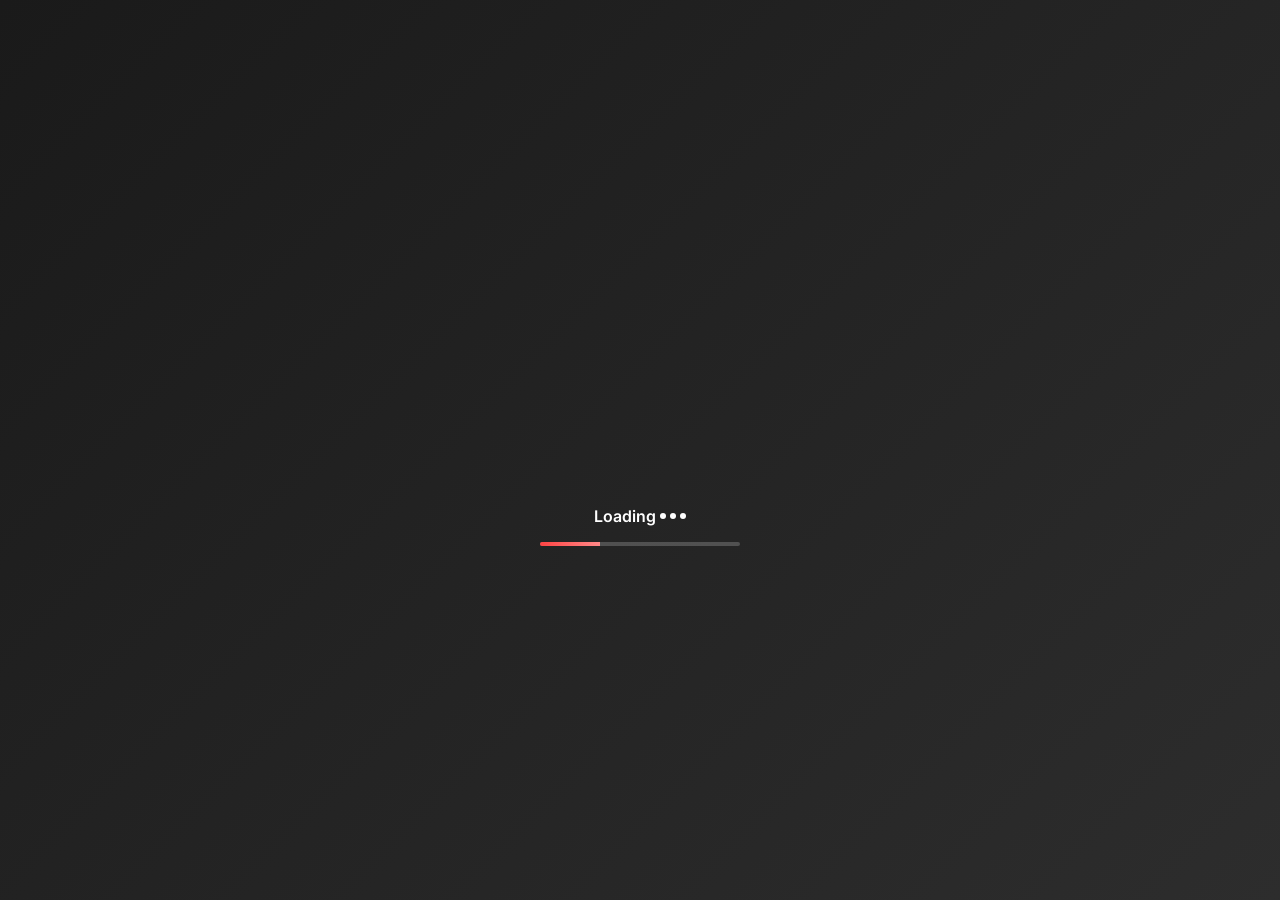
==== commit 25d5827c: "Update index.html" ====
--- a/index.html
+++ b/index.html
@@ -1,3 +1,8 @@
+FINAL FIX - SEMUA FILE LENGKAP!
+
+1. INDEX.HTML - FIX TOTAL
+
+```html
 <!DOCTYPE html>
 <html lang="id">
 <head>
@@ -10,8 +15,1380 @@
     <link href="https://fonts.googleapis.com/css2?family=Fira+Code:wght@300;400;500;600;700&display=swap" rel="stylesheet">
     <link rel="stylesheet" href="https://cdnjs.cloudflare.com/ajax/libs/font-awesome/6.4.0/css/all.min.css">
     
-    <!-- CSS -->
-    <link rel="stylesheet" href="style.css">
+    <style>
+        /* ===== RESET & BASE ===== */
+        * {
+            margin: 0;
+            padding: 0;
+            box-sizing: border-box;
+        }
+
+        :root {
+            --bg-primary: #0a0a0a;
+            --bg-secondary: #1a1a1a;
+            --bg-card: #2d2d2d;
+            --bg-card-hover: #3d3d3d;
+            --bg-input: #404040;
+            --text-primary: #ffffff;
+            --text-secondary: #e0e0e0;
+            --text-muted: #a0a0a0;
+            --border: #404040;
+            --accent-primary: #ff4444;
+            --accent-secondary: #ff6666;
+            --accent-glow: rgba(255, 68, 68, 0.3);
+            --success: #4caf50;
+            --error: #f44336;
+            --sidebar-width: 280px;
+            --header-height: 70px;
+            --radius-sm: 6px;
+            --radius-md: 8px;
+            --radius-lg: 12px;
+            --transition-fast: 0.2s ease;
+            --transition-base: 0.3s ease;
+        }
+
+        body {
+            font-family: 'Inter', sans-serif;
+            background: var(--bg-primary);
+            color: var(--text-primary);
+            min-height: 100vh;
+            display: flex;
+            overflow-x: hidden;
+        }
+
+        /* ===== SIDEBAR ===== */
+        .sidebar {
+            position: fixed;
+            left: 0;
+            top: 0;
+            width: var(--sidebar-width);
+            height: 100vh;
+            background: linear-gradient(180deg, #1a1a1a 0%, #2d2d2d 100%);
+            color: white;
+            transform: translateX(-100%);
+            transition: transform 0.3s cubic-bezier(0.4, 0, 0.2, 1);
+            z-index: 1000;
+            display: flex;
+            flex-direction: column;
+            box-shadow: 2px 0 20px rgba(0, 0, 0, 0.5);
+        }
+
+        .sidebar.visible {
+            transform: translateX(0);
+        }
+
+        .sidebar-header {
+            padding: 24px 20px;
+            display: flex;
+            align-items: center;
+            justify-content: space-between;
+            border-bottom: 1px solid rgba(255, 255, 255, 0.1);
+        }
+
+        .sidebar-brand {
+            display: flex;
+            align-items: center;
+            gap: 12px;
+            font-size: 18px;
+            font-weight: 700;
+            color: white;
+        }
+
+        .sidebar-brand i {
+            color: var(--accent-primary);
+            font-size: 24px;
+        }
+
+        #toggle-sidebar {
+            width: 36px;
+            height: 36px;
+            background: var(--accent-primary);
+            border: none;
+            border-radius: var(--radius-sm);
+            color: white;
+            cursor: pointer;
+            display: flex;
+            align-items: center;
+            justify-content: center;
+            transition: all var(--transition-fast);
+        }
+
+        #toggle-sidebar:hover {
+            background: var(--accent-secondary);
+            transform: rotate(180deg);
+        }
+
+        .sidebar-user {
+            padding: 20px;
+            display: flex;
+            align-items: center;
+            gap: 12px;
+            border-bottom: 1px solid rgba(255, 255, 255, 0.1);
+        }
+
+        .sidebar-avatar {
+            width: 48px;
+            height: 48px;
+            background: var(--accent-primary);
+            border-radius: var(--radius-md);
+            display: flex;
+            align-items: center;
+            justify-content: center;
+            font-size: 24px;
+            color: white;
+        }
+
+        .sidebar-user-info {
+            flex: 1;
+        }
+
+        .sidebar-user-name {
+            font-weight: 600;
+            font-size: 15px;
+            margin-bottom: 4px;
+        }
+
+        .sidebar-user-status {
+            font-size: 12px;
+            color: var(--success);
+            display: flex;
+            align-items: center;
+            gap: 4px;
+        }
+
+        .sidebar-user-status .status-dot {
+            width: 8px;
+            height: 8px;
+            background: var(--success);
+            border-radius: 50%;
+            animation: pulse 2s infinite;
+        }
+
+        @keyframes pulse {
+            0% { box-shadow: 0 0 0 0 rgba(76, 175, 80, 0.7); }
+            70% { box-shadow: 0 0 0 6px rgba(76, 175, 80, 0); }
+            100% { box-shadow: 0 0 0 0 rgba(76, 175, 80, 0); }
+        }
+
+        .new-chat-btn-sidebar {
+            margin: 20px;
+            padding: 12px;
+            background: var(--accent-primary);
+            border: none;
+            border-radius: var(--radius-md);
+            color: white;
+            font-weight: 600;
+            display: flex;
+            align-items: center;
+            justify-content: center;
+            gap: 8px;
+            cursor: pointer;
+            transition: all var(--transition-base);
+        }
+
+        .new-chat-btn-sidebar:hover {
+            background: var(--accent-secondary);
+            transform: translateY(-2px);
+            box-shadow: 0 4px 12px var(--accent-glow);
+        }
+
+        /* Live Chat Section */
+        .live-chat-section {
+            margin-top: 10px;
+            padding: 0 20px;
+        }
+
+        .live-chat-header {
+            display: flex;
+            align-items: center;
+            justify-content: space-between;
+            margin-bottom: 15px;
+            padding: 0 8px;
+        }
+
+        .live-chat-header h4 {
+            font-size: 13px;
+            text-transform: uppercase;
+            color: rgba(255,255,255,0.5);
+            letter-spacing: 0.5px;
+        }
+
+        .admin-status {
+            display: flex;
+            align-items: center;
+            gap: 6px;
+            font-size: 11px;
+            padding: 4px 10px;
+            background: rgba(255,255,255,0.1);
+            border-radius: 20px;
+        }
+
+        .admin-status.online .status-dot {
+            background: var(--success);
+            animation: pulse 2s infinite;
+        }
+
+        .admin-status.offline .status-dot {
+            background: var(--error);
+        }
+
+        .admin-status .status-dot {
+            width: 8px;
+            height: 8px;
+            border-radius: 50%;
+        }
+
+        .chat-user-item {
+            display: flex;
+            align-items: center;
+            gap: 12px;
+            padding: 12px;
+            background: rgba(255,255,255,0.05);
+            border-radius: 12px;
+            margin-bottom: 8px;
+            cursor: pointer;
+            transition: all 0.2s ease;
+            border: 1px solid transparent;
+        }
+
+        .chat-user-item:hover {
+            background: rgba(255,68,68,0.15);
+            border-color: rgba(255,68,68,0.3);
+            transform: translateX(5px);
+        }
+
+        .chat-user-avatar {
+            width: 40px;
+            height: 40px;
+            background: var(--accent-primary);
+            border-radius: 50%;
+            display: flex;
+            align-items: center;
+            justify-content: center;
+            font-size: 18px;
+            color: white;
+        }
+
+        .chat-user-info {
+            flex: 1;
+        }
+
+        .chat-user-name {
+            font-weight: 600;
+            font-size: 14px;
+            margin-bottom: 4px;
+            display: flex;
+            align-items: center;
+            gap: 8px;
+        }
+
+        .unread-badge {
+            background: var(--accent-primary);
+            color: white;
+            font-size: 10px;
+            padding: 2px 6px;
+            border-radius: 10px;
+            min-width: 18px;
+            text-align: center;
+        }
+
+        .chat-last-message {
+            font-size: 12px;
+            color: rgba(255,255,255,0.5);
+            display: flex;
+            align-items: center;
+            gap: 6px;
+        }
+
+        .message-status i {
+            font-size: 10px;
+        }
+
+        .chat-time {
+            font-size: 10px;
+            color: rgba(255,255,255,0.3);
+        }
+
+        .sidebar-section {
+            flex: 1;
+            padding: 0 20px;
+            overflow-y: auto;
+            margin-top: 20px;
+        }
+
+        .sidebar-label {
+            font-size: 12px;
+            text-transform: uppercase;
+            color: rgba(255, 255, 255, 0.5);
+            margin-bottom: 15px;
+            letter-spacing: 1px;
+            display: flex;
+            align-items: center;
+            justify-content: space-between;
+        }
+
+        .clear-chats-btn {
+            background: transparent;
+            border: none;
+            color: rgba(255,255,255,0.3);
+            cursor: pointer;
+            font-size: 14px;
+            padding: 4px 8px;
+            border-radius: 4px;
+            transition: all 0.2s;
+        }
+
+        .clear-chats-btn:hover {
+            color: var(--error);
+            background: rgba(244,67,54,0.1);
+        }
+
+        .recent-chats-list {
+            display: flex;
+            flex-direction: column;
+            gap: 8px;
+        }
+
+        .chat-item {
+            padding: 10px 12px;
+            background: rgba(255, 255, 255, 0.05);
+            border-radius: var(--radius-md);
+            cursor: pointer;
+            display: flex;
+            align-items: center;
+            gap: 10px;
+            transition: all var(--transition-fast);
+            font-size: 13px;
+        }
+
+        .chat-item:hover {
+            background: rgba(255, 68, 68, 0.2);
+            transform: translateX(5px);
+        }
+
+        .chat-item i {
+            color: var(--accent-primary);
+            font-size: 12px;
+            width: 16px;
+        }
+
+        .chat-title {
+            color: white;
+            white-space: nowrap;
+            overflow: hidden;
+            text-overflow: ellipsis;
+            flex: 1;
+        }
+
+        .delete-chat-btn {
+            width: 24px;
+            height: 24px;
+            background: transparent;
+            border: none;
+            border-radius: 4px;
+            color: rgba(255,255,255,0.3);
+            cursor: pointer;
+            opacity: 0;
+            transition: all 0.2s;
+        }
+
+        .chat-item:hover .delete-chat-btn {
+            opacity: 1;
+        }
+
+        .delete-chat-btn:hover {
+            background: var(--error);
+            color: white;
+        }
+
+        .no-chats {
+            text-align: center;
+            color: rgba(255, 255, 255, 0.3);
+            padding: 20px;
+            font-style: italic;
+            font-size: 13px;
+        }
+
+        .logout-btn-sidebar {
+            margin: 20px;
+            padding: 12px;
+            background: transparent;
+            border: 1px solid var(--accent-primary);
+            border-radius: var(--radius-md);
+            color: var(--accent-primary);
+            font-weight: 600;
+            display: flex;
+            align-items: center;
+            justify-content: center;
+            gap: 8px;
+            cursor: pointer;
+            transition: all var(--transition-base);
+            font-size: 14px;
+        }
+
+        .logout-btn-sidebar:hover {
+            background: var(--accent-primary);
+            color: white;
+        }
+
+        .sidebar-overlay {
+            position: fixed;
+            top: 0;
+            left: 0;
+            right: 0;
+            bottom: 0;
+            background: rgba(0, 0, 0, 0.5);
+            backdrop-filter: blur(4px);
+            z-index: 999;
+            display: none;
+        }
+
+        .sidebar-overlay.visible {
+            display: block;
+        }
+
+        /* ===== MAIN CONTENT ===== */
+        .main-content {
+            flex: 1;
+            margin-left: 0;
+            transition: margin-left var(--transition-base);
+            min-height: 100vh;
+            display: flex;
+            flex-direction: column;
+            background: var(--bg-primary);
+            width: 100%;
+        }
+
+        @media (min-width: 769px) {
+            .sidebar.visible + .main-content {
+                margin-left: var(--sidebar-width);
+            }
+        }
+
+        /* ===== HEADER ===== */
+        header {
+            background: var(--bg-secondary);
+            border-bottom: 1px solid var(--border);
+            padding: 0 30px;
+            height: var(--header-height);
+            position: sticky;
+            top: 0;
+            z-index: 100;
+        }
+
+        .header-content {
+            max-width: 1400px;
+            margin: 0 auto;
+            height: 100%;
+            display: flex;
+            align-items: center;
+            justify-content: space-between;
+        }
+
+        .header-left {
+            display: flex;
+            align-items: center;
+            gap: 16px;
+        }
+
+        .mobile-menu-btn {
+            display: none;
+            width: 40px;
+            height: 40px;
+            background: var(--bg-card);
+            border: 1px solid var(--border);
+            border-radius: var(--radius-sm);
+            color: var(--text-secondary);
+            cursor: pointer;
+            font-size: 20px;
+            align-items: center;
+            justify-content: center;
+        }
+
+        @media (max-width: 768px) {
+            .mobile-menu-btn {
+                display: flex;
+            }
+        }
+
+        .logo {
+            display: flex;
+            align-items: center;
+            gap: 10px;
+        }
+
+        .logo i {
+            font-size: 28px;
+            color: var(--accent-primary);
+        }
+
+        .logo h1 {
+            font-size: 22px;
+            font-weight: 700;
+            color: var(--text-primary);
+        }
+
+        .header-right {
+            display: flex;
+            align-items: center;
+            gap: 20px;
+        }
+
+        .status-indicator {
+            display: flex;
+            align-items: center;
+            gap: 6px;
+            padding: 6px 12px;
+            background: var(--bg-card);
+            border-radius: 30px;
+            font-size: 13px;
+        }
+
+        .status-indicator .status-dot {
+            width: 8px;
+            height: 8px;
+            border-radius: 50%;
+        }
+
+        .status-indicator.online .status-dot {
+            background: var(--success);
+            animation: pulse 2s infinite;
+        }
+
+        .contact-dev {
+            display: flex;
+            align-items: center;
+            gap: 8px;
+            padding: 8px 16px;
+            background: var(--accent-primary);
+            color: white;
+            text-decoration: none;
+            border-radius: 30px;
+            font-size: 13px;
+            font-weight: 500;
+            transition: all var(--transition-base);
+        }
+
+        .contact-dev:hover {
+            background: var(--accent-secondary);
+            transform: translateY(-2px);
+            box-shadow: 0 4px 12px var(--accent-glow);
+        }
+
+        /* ===== DROPDOWN MENU ===== */
+        .dropdown {
+            position: relative;
+        }
+
+        .control-btn {
+            width: 40px;
+            height: 40px;
+            background: var(--bg-card);
+            border: 1px solid var(--border);
+            border-radius: var(--radius-sm);
+            color: var(--text-secondary);
+            cursor: pointer;
+            font-size: 18px;
+            transition: all var(--transition-fast);
+            display: flex;
+            align-items: center;
+            justify-content: center;
+        }
+
+        .control-btn:hover {
+            border-color: var(--accent-primary);
+            color: var(--accent-primary);
+        }
+
+        .dropdown-menu {
+            position: absolute;
+            top: 50px;
+            right: 0;
+            width: 220px;
+            background: var(--bg-card);
+            border: 1px solid var(--border);
+            border-radius: var(--radius-md);
+            box-shadow: 0 10px 30px rgba(0, 0, 0, 0.3);
+            display: none;
+            z-index: 1000;
+        }
+
+        .dropdown-menu.show {
+            display: block;
+            animation: fadeIn 0.2s ease;
+        }
+
+        @keyframes fadeIn {
+            from { opacity: 0; transform: translateY(-10px); }
+            to { opacity: 1; transform: translateY(0); }
+        }
+
+        .dropdown-item {
+            width: 100%;
+            padding: 12px 16px;
+            background: transparent;
+            border: none;
+            color: var(--text-secondary);
+            font-size: 14px;
+            text-align: left;
+            cursor: pointer;
+            display: flex;
+            align-items: center;
+            gap: 10px;
+            transition: all var(--transition-fast);
+        }
+
+        .dropdown-item:hover {
+            background: var(--accent-primary);
+            color: white;
+        }
+
+        .dropdown-divider {
+            height: 1px;
+            background: var(--border);
+            margin: 8px 0;
+        }
+
+        /* ===== CHAT WINDOW ===== */
+        .chat-window {
+            flex: 1;
+            max-width: 900px;
+            margin: 0 auto;
+            padding: 30px 20px;
+            width: 100%;
+            overflow-y: auto;
+        }
+
+        /* Welcome Screen */
+        .welcome-screen {
+            text-align: center;
+            padding: 60px 20px;
+            animation: slideUp 0.5s ease;
+        }
+
+        @keyframes slideUp {
+            from { opacity: 0; transform: translateY(30px); }
+            to { opacity: 1; transform: translateY(0); }
+        }
+
+        .welcome-icon {
+            width: 100px;
+            height: 100px;
+            margin: 0 auto 30px;
+            background: linear-gradient(135deg, var(--accent-primary), var(--accent-secondary));
+            border-radius: 50%;
+            display: flex;
+            align-items: center;
+            justify-content: center;
+            font-size: 40px;
+            color: white;
+            box-shadow: 0 10px 30px var(--accent-glow);
+        }
+
+        .welcome-screen h2 {
+            font-size: 32px;
+            font-weight: 800;
+            margin-bottom: 15px;
+            background: linear-gradient(135deg, #fff, #e0e0e0);
+            -webkit-background-clip: text;
+            -webkit-text-fill-color: transparent;
+        }
+
+        .welcome-screen p {
+            color: var(--text-muted);
+            font-size: 16px;
+            margin-bottom: 50px;
+        }
+
+        /* Feature Cards */
+        .feature-cards {
+            display: grid;
+            grid-template-columns: repeat(3, 1fr);
+            gap: 25px;
+            margin-top: 40px;
+        }
+
+        .feature-card {
+            background: var(--bg-card);
+            padding: 30px 25px;
+            border-radius: var(--radius-lg);
+            border: 1px solid var(--border);
+            transition: all var(--transition-base);
+        }
+
+        .feature-card:hover {
+            transform: translateY(-8px);
+            border-color: var(--accent-primary);
+            box-shadow: 0 15px 40px var(--accent-glow);
+        }
+
+        .feature-card i {
+            font-size: 36px;
+            color: var(--accent-primary);
+            margin-bottom: 20px;
+        }
+
+        .feature-card h4 {
+            font-size: 18px;
+            margin-bottom: 10px;
+            color: var(--text-primary);
+        }
+
+        .feature-card p {
+            font-size: 14px;
+            color: var(--text-muted);
+            line-height: 1.6;
+        }
+
+        /* ===== API KEY GENERATOR ===== */
+        .api-key-demo {
+            background: linear-gradient(135deg, #1a1a1a, #2d2d2d);
+            border-radius: 20px;
+            padding: 25px;
+            margin: 30px 0;
+            border: 1px solid rgba(255,68,68,0.3);
+            box-shadow: 0 15px 40px rgba(0,0,0,0.4);
+        }
+
+        .api-key-header {
+            display: flex;
+            align-items: center;
+            gap: 15px;
+            margin-bottom: 20px;
+        }
+
+        .api-key-header i {
+            font-size: 32px;
+            color: var(--accent-primary);
+            animation: spin 3s linear infinite;
+        }
+
+        @keyframes spin {
+            from { transform: rotate(0deg); }
+            to { transform: rotate(360deg); }
+        }
+
+        .api-key-header h3 {
+            font-size: 20px;
+            font-weight: 700;
+            color: #fff;
+        }
+
+        .api-key-display {
+            background: #0f0f0f;
+            border-radius: 16px;
+            padding: 18px 20px;
+            display: flex;
+            align-items: center;
+            justify-content: space-between;
+            border: 2px solid transparent;
+            transition: all 0.3s;
+            margin-bottom: 15px;
+        }
+
+        .api-key-display:focus-within {
+            border-color: var(--accent-primary);
+            box-shadow: 0 0 30px rgba(255,68,68,0.3);
+        }
+
+        .api-key-text {
+            font-family: 'Fira Code', monospace;
+            font-size: 18px;
+            color: var(--accent-primary);
+            word-break: break-all;
+        }
+
+        .api-key-actions {
+            display: flex;
+            gap: 10px;
+        }
+
+        .api-key-btn {
+            width: 44px;
+            height: 44px;
+            border: none;
+            border-radius: 12px;
+            background: rgba(255,255,255,0.1);
+            color: #fff;
+            cursor: pointer;
+            transition: all 0.2s;
+            display: flex;
+            align-items: center;
+            justify-content: center;
+            font-size: 18px;
+        }
+
+        .api-key-btn:hover {
+            background: var(--accent-primary);
+            transform: scale(1.1);
+        }
+
+        .api-key-footer {
+            font-size: 14px;
+            color: rgba(255,255,255,0.5);
+            display: flex;
+            align-items: center;
+            gap: 10px;
+        }
+
+        /* ===== THINKING ROBOT ===== */
+        .thinking-robot {
+            display: flex;
+            align-items: center;
+            gap: 15px;
+            padding: 15px 20px;
+            background: var(--bg-card);
+            border-radius: 30px;
+            margin: 15px 0;
+            max-width: 200px;
+            animation: robotPulse 1.5s ease infinite;
+            border: 1px solid var(--border);
+        }
+
+        .robot-icon {
+            font-size: 24px;
+            color: var(--accent-primary);
+            animation: robotThink 1s ease infinite;
+        }
+
+        @keyframes robotThink {
+            0%, 100% { transform: rotate(0deg) scale(1); }
+            25% { transform: rotate(10deg) scale(1.1); }
+            75% { transform: rotate(-10deg) scale(1.1); }
+        }
+
+        .robot-dots {
+            display: flex;
+            gap: 5px;
+        }
+
+        .robot-dots span {
+            width: 8px;
+            height: 8px;
+            background: var(--accent-primary);
+            border-radius: 50%;
+            animation: robotBounce 1.4s infinite ease-in-out;
+        }
+
+        .robot-dots span:nth-child(1) { animation-delay: -0.32s; }
+        .robot-dots span:nth-child(2) { animation-delay: -0.16s; }
+
+        @keyframes robotBounce {
+            0%, 80%, 100% { transform: scale(0); opacity: 0.3; }
+            40% { transform: scale(1); opacity: 1; }
+        }
+
+        .robot-label {
+            font-size: 14px;
+            color: var(--text-muted);
+            font-weight: 500;
+        }
+
+        @keyframes robotPulse {
+            0%, 100% { box-shadow: 0 0 10px rgba(255,68,68,0.2); }
+            50% { box-shadow: 0 0 20px rgba(255,68,68,0.4); }
+        }
+
+        .thinking-completed {
+            display: flex;
+            align-items: center;
+            gap: 8px;
+            padding: 8px 15px;
+            background: rgba(76, 175, 80, 0.1);
+            border-radius: 20px;
+            margin: 5px 0;
+            color: var(--success);
+            font-size: 13px;
+            animation: slideIn 0.3s ease;
+            max-width: 160px;
+        }
+
+        .thinking-completed i {
+            font-size: 16px;
+        }
+
+        /* ===== MESSAGES ===== */
+        .message-container {
+            margin: 20px 0;
+            animation: messageSlide 0.3s ease;
+        }
+
+        @keyframes messageSlide {
+            from { opacity: 0; transform: translateY(15px); }
+            to { opacity: 1; transform: translateY(0); }
+        }
+
+        .message {
+            max-width: 85%;
+            padding: 14px 20px;
+            border-radius: 22px;
+            font-size: 15px;
+            line-height: 1.6;
+            box-shadow: 0 4px 15px rgba(0,0,0,0.2);
+        }
+
+        .user-message {
+            background: linear-gradient(135deg, var(--accent-primary), var(--accent-secondary));
+            color: white;
+            margin-left: auto;
+            border-bottom-right-radius: 6px;
+        }
+
+        .ai-message {
+            background: var(--bg-card);
+            color: var(--text-secondary);
+            margin-right: auto;
+            border-bottom-left-radius: 6px;
+            border: 1px solid var(--border);
+        }
+
+        /* ===== INPUT AREA ===== */
+        .input-area {
+            width: 100%;
+            position: sticky;
+            bottom: 0;
+            padding: 20px;
+            background: var(--bg-secondary);
+            border-top: 1px solid var(--border);
+        }
+
+        .input-wrapper {
+            max-width: 900px;
+            margin: 0 auto;
+            display: flex;
+            align-items: center;
+            gap: 10px;
+            background: var(--bg-card);
+            border: 2px solid var(--border);
+            border-radius: 30px;
+            padding: 5px 5px 5px 15px;
+            transition: all var(--transition-fast);
+        }
+
+        .input-wrapper:focus-within {
+            border-color: var(--accent-primary);
+            box-shadow: 0 0 0 3px var(--accent-glow);
+        }
+
+        .input-controls-left {
+            display: flex;
+            gap: 5px;
+        }
+
+        .input-icon-btn {
+            width: 36px;
+            height: 36px;
+            background: transparent;
+            border: none;
+            border-radius: 50%;
+            color: var(--text-muted);
+            cursor: pointer;
+            font-size: 16px;
+            transition: all var(--transition-fast);
+            display: flex;
+            align-items: center;
+            justify-content: center;
+        }
+
+        .input-icon-btn:hover {
+            color: var(--accent-primary);
+            transform: scale(1.1);
+        }
+
+        .input-icon-btn.recording {
+            color: var(--accent-primary);
+            animation: pulse 1s infinite;
+        }
+
+        .input-container {
+            flex: 1;
+        }
+
+        #chat-input {
+            width: 100%;
+            border: none;
+            outline: none;
+            background: transparent;
+            color: var(--text-primary);
+            font-size: 14px;
+            font-family: 'Inter', sans-serif;
+            resize: none;
+            max-height: 100px;
+            padding: 8px 0;
+        }
+
+        #chat-input::placeholder {
+            color: var(--text-muted);
+        }
+
+        .input-controls-right {
+            display: flex;
+            gap: 5px;
+        }
+
+        .send-btn {
+            width: 42px;
+            height: 42px;
+            background: var(--accent-primary);
+            border: none;
+            border-radius: 50%;
+            color: white;
+            cursor: pointer;
+            font-size: 16px;
+            transition: all var(--transition-base);
+            display: flex;
+            align-items: center;
+            justify-content: center;
+        }
+
+        .send-btn:hover {
+            background: var(--accent-secondary);
+            transform: scale(1.1) rotate(15deg);
+        }
+
+        .send-btn:disabled {
+            opacity: 0.5;
+            cursor: not-allowed;
+            transform: none;
+        }
+
+        /* File Preview */
+        .file-preview {
+            max-width: 900px;
+            margin: 0 auto 10px;
+            padding: 10px 15px;
+            background: var(--bg-card);
+            border: 1px solid var(--border);
+            border-radius: var(--radius-md);
+            display: none;
+        }
+
+        .file-preview.active {
+            display: block;
+            animation: slideDown 0.3s ease;
+        }
+
+        @keyframes slideDown {
+            from { opacity: 0; transform: translateY(-10px); }
+            to { opacity: 1; transform: translateY(0); }
+        }
+
+        .file-preview-content {
+            display: flex;
+            align-items: center;
+            justify-content: space-between;
+        }
+
+        .file-preview-info {
+            display: flex;
+            align-items: center;
+            gap: 12px;
+        }
+
+        .file-icon {
+            font-size: 20px;
+            color: var(--accent-primary);
+        }
+
+        .file-info {
+            display: flex;
+            flex-direction: column;
+        }
+
+        .file-name {
+            font-weight: 600;
+            font-size: 13px;
+            color: var(--text-primary);
+        }
+
+        .file-size {
+            font-size: 11px;
+            color: var(--text-muted);
+        }
+
+        .remove-file {
+            width: 30px;
+            height: 30px;
+            background: transparent;
+            border: none;
+            border-radius: 50%;
+            color: var(--text-muted);
+            cursor: pointer;
+            font-size: 14px;
+            transition: all var(--transition-fast);
+            display: flex;
+            align-items: center;
+            justify-content: center;
+        }
+
+        .remove-file:hover {
+            background: var(--error);
+            color: white;
+            transform: rotate(90deg);
+        }
+
+        /* ===== LIVE CHAT MODAL ===== */
+        .live-chat-modal {
+            position: fixed;
+            bottom: 20px;
+            right: 20px;
+            width: 380px;
+            height: 500px;
+            background: #2d2d2d;
+            border-radius: 15px;
+            box-shadow: 0 10px 40px rgba(0,0,0,0.5);
+            display: none;
+            flex-direction: column;
+            z-index: 2000;
+            border: 1px solid rgba(255,255,255,0.1);
+            animation: slideUp 0.3s ease;
+        }
+
+        .live-chat-modal.active {
+            display: flex;
+        }
+
+        .live-chat-header-modal {
+            padding: 15px 20px;
+            background: #1a1a1a;
+            border-radius: 15px 15px 0 0;
+            display: flex;
+            align-items: center;
+            justify-content: space-between;
+            border-bottom: 1px solid rgba(255,255,255,0.1);
+        }
+
+        .live-chat-user-info {
+            display: flex;
+            align-items: center;
+            gap: 12px;
+        }
+
+        .live-chat-user-avatar {
+            width: 40px;
+            height: 40px;
+            background: var(--accent-primary);
+            border-radius: 50%;
+            display: flex;
+            align-items: center;
+            justify-content: center;
+            font-size: 18px;
+            color: white;
+        }
+
+        .live-chat-user-details h5 {
+            font-size: 15px;
+            font-weight: 600;
+            margin-bottom: 4px;
+        }
+
+        .close-chat {
+            width: 32px;
+            height: 32px;
+            background: rgba(255,255,255,0.1);
+            border: none;
+            border-radius: 50%;
+            color: white;
+            cursor: pointer;
+            transition: all 0.2s;
+            display: flex;
+            align-items: center;
+            justify-content: center;
+        }
+
+        .close-chat:hover {
+            background: var(--error);
+            transform: rotate(90deg);
+        }
+
+        .live-chat-messages {
+            flex: 1;
+            padding: 20px;
+            overflow-y: auto;
+            display: flex;
+            flex-direction: column;
+            gap: 10px;
+        }
+
+        .chat-message {
+            max-width: 80%;
+            padding: 10px 14px;
+            border-radius: 15px;
+            font-size: 13px;
+            line-height: 1.5;
+            word-wrap: break-word;
+        }
+
+        .chat-message.user {
+            background: var(--accent-primary);
+            color: white;
+            align-self: flex-end;
+            border-bottom-right-radius: 4px;
+        }
+
+        .chat-message.admin {
+            background: #404040;
+            color: white;
+            align-self: flex-start;
+            border-bottom-left-radius: 4px;
+        }
+
+        .message-footer {
+            display: flex;
+            align-items: center;
+            justify-content: flex-end;
+            gap: 4px;
+            margin-top: 4px;
+            font-size: 10px;
+            color: rgba(255,255,255,0.5);
+        }
+
+        .message-status-icons .read {
+            color: var(--success);
+        }
+
+        .chat-message-image {
+            max-width: 200px;
+            border-radius: 10px;
+            cursor: pointer;
+        }
+
+        /* ===== DEVIL LOADER ===== */
+        .devil-loader {
+            position: fixed;
+            top: 0;
+            left: 0;
+            width: 100%;
+            height: 100%;
+            background: linear-gradient(135deg, #1a1a1a, #2d2d2d);
+            z-index: 9999;
+            display: flex;
+            align-items: center;
+            justify-content: center;
+            flex-direction: column;
+            transition: opacity 0.5s ease;
+        }
+
+        .devil-loader.hidden {
+            opacity: 0;
+            pointer-events: none;
+        }
+
+        .devil-character {
+            position: relative;
+            width: 100px;
+            height: 120px;
+            margin-bottom: 2rem;
+            animation: float 3s ease-in-out infinite;
+        }
+
+        @keyframes float {
+            0%, 100% { transform: translateY(0); }
+            50% { transform: translateY(-20px); }
+        }
+
+        .loading-text {
+            color: white;
+            font-size: 1rem;
+            font-weight: 600;
+            margin-bottom: 1rem;
+            display: flex;
+            align-items: center;
+            gap: 0.25rem;
+        }
+
+        .loading-dots {
+            display: flex;
+            gap: 0.25rem;
+        }
+
+        .loading-dots span {
+            width: 0.375rem;
+            height: 0.375rem;
+            background: white;
+            border-radius: 50%;
+            animation: loadingDots 1.4s infinite;
+        }
+
+        .loading-dots span:nth-child(2) { animation-delay: 0.2s; }
+        .loading-dots span:nth-child(3) { animation-delay: 0.4s; }
+
+        @keyframes loadingDots {
+            0%, 60%, 100% { transform: scale(1); opacity: 0.3; }
+            30% { transform: scale(1.5); opacity: 1; }
+        }
+
+        .loading-progress {
+            width: 200px;
+            height: 4px;
+            background: rgba(255, 255, 255, 0.2);
+            border-radius: 2px;
+            overflow: hidden;
+        }
+
+        .loading-progress-bar {
+            height: 100%;
+            background: linear-gradient(90deg, #ff4444, #ff8888);
+            animation: progress 2s infinite;
+            width: 30%;
+        }
+
+        @keyframes progress {
+            0% { transform: translateX(-100%); }
+            100% { transform: translateX(400%); }
+        }
+
+        /* ===== SCROLLBAR ===== */
+        ::-webkit-scrollbar {
+            width: 6px;
+            height: 6px;
+        }
+
+        ::-webkit-scrollbar-track {
+            background: var(--bg-primary);
+        }
+
+        ::-webkit-scrollbar-thumb {
+            background: var(--accent-primary);
+            border-radius: 3px;
+        }
+
+        ::-webkit-scrollbar-thumb:hover {
+            background: var(--accent-secondary);
+        }
+
+        /* ===== RESPONSIVE ===== */
+        @media (max-width: 768px) {
+            .feature-cards {
+                grid-template-columns: 1fr;
+            }
+            
+            .header-right .status-indicator span:last-child {
+                display: none;
+            }
+            
+            .contact-dev span {
+                display: none;
+            }
+            
+            .contact-dev {
+                padding: 8px;
+                aspect-ratio: 1;
+            }
+            
+            .live-chat-modal {
+                width: 100%;
+                height: 100%;
+                bottom: 0;
+                right: 0;
+                border-radius: 0;
+            }
+            
+            .message {
+                max-width: 90%;
+            }
+        }
+    </style>
 </head>
 <body>
     <!-- SIDEBAR -->
@@ -48,7 +1425,7 @@
         <!-- LIVE CHAT SECTION -->
         <div class="live-chat-section">
             <div class="live-chat-header">
-                <h4>Live Chat Support</h4>
+                <h4>LIVE CHAT SUPPORT</h4>
                 <div class="admin-status" id="admin-status-header">
                     <span class="status-dot"></span>
                     <span id="admin-status-text">Offline</span>
@@ -97,7 +1474,7 @@
     <!-- OVERLAY -->
     <div class="sidebar-overlay" id="sidebar-overlay"></div>
 
-    <!-- LOADER -->
+    <!-- DEVIL LOADER -->
     <div class="devil-loader" id="devil-loader">
         <div class="devil-character">
             <div class="devil-head">
@@ -151,7 +1528,7 @@
                         <span>Online</span>
                     </div>
                     
-                    <!-- DROPDOWN -->
+                    <!-- DROPDOWN MENU -->
                     <div class="dropdown">
                         <button id="menu-btn" class="control-btn" title="Menu">
                             <i class="fas fa-ellipsis-v"></i>
@@ -159,7 +1536,7 @@
                         <div id="dropdown-menu" class="dropdown-menu">
                             <button id="refresh-api-btn" class="dropdown-item">
                                 <i class="fas fa-sync-alt"></i>
-                                <span>Refresh API</span>
+                                <span>Refresh API Key</span>
                             </button>
                             <button id="new-chat-btn" class="dropdown-item">
                                 <i class="fas fa-plus"></i>
@@ -190,17 +1567,8 @@
         </header>
 
         <!-- HISTORY PANEL -->
-        <div id="history-panel" class="history-panel">
-            <div class="history-header">
-                <div class="history-title-section">
-                    <i class="fas fa-history"></i>
-                    <h3>Riwayat Chat</h3>
-                </div>
-                <button id="close-history" class="close-btn">
-                    <i class="fas fa-times"></i>
-                </button>
-            </div>
-            <div id="history-list" class="history-list"></div>
+        <div id="history-panel" class="history-panel" style="display: none;">
+            <!-- History content will be loaded here -->
         </div>
 
         <!-- CHAT WINDOW -->
@@ -349,13 +1717,20 @@
         // ========== CONFIG ==========
         const CONFIG = {
             APP_NAME: 'WhiteGpt',
-            MODEL_NAME: 'gemini-2.5-flash-preview-09-2025',
             API_KEYS: [
                 "AIzaSyAFF-nysYSrepg_Aor9ZGXCb-RkIAnhQM0",
                 "AIzaSyDGN5GzGVT8jGMmH3qj2DbZyJyzmWYuQiU"
-            ],
-            SYSTEM_PROMPT: `Kamu adalah WhiteGPT, asisten AI yang membantu dan ramah.`
+            ]
         };
+
+        // ========== STATE ==========
+        let messages = [];
+        let currentApiKey = CONFIG.API_KEYS[0];
+        let isProcessing = false;
+        let uploadedFile = null;
+        let chatHistories = JSON.parse(localStorage.getItem('chatHistories') || '[]');
+        let liveChatMessages = JSON.parse(localStorage.getItem('live_chat_messages') || '[]');
+        let adminOnline = localStorage.getItem('admin_online') === 'true';
 
         // ========== API KEY GENERATOR ==========
         function generateApiKey() {
@@ -366,6 +1741,8 @@
         function generateNewApiKey() {
             const newKey = generateApiKey();
             document.getElementById('api-key-display').textContent = newKey;
+            currentApiKey = newKey;
+            addMessage('✅ API Key baru: `' + newKey + '`', 'ai');
         }
 
         function copyApiKey() {
@@ -375,21 +1752,100 @@
             });
         }
 
-        // ========== LIVE CHAT SYSTEM (GITHUB PAGES VERSION) ==========
-        let liveChatMessages = JSON.parse(localStorage.getItem('live_chat_messages') || '[]');
-        let adminOnline = localStorage.getItem('admin_online') === 'true';
-        let adminLastSeen = localStorage.getItem('admin_last_seen') || new Date().toISOString();
-
-        // Update admin status every 5 seconds
-        setInterval(() => {
-            const lastActivity = localStorage.getItem('admin_last_activity');
-            if (lastActivity) {
-                const diff = Date.now() - parseInt(lastActivity);
-                adminOnline = diff < 30000; // 30 detik
-                updateAdminStatus();
-            }
-        }, 5000);
-
+        // ========== MESSAGE FUNCTIONS ==========
+        function addMessage(content, sender) {
+            const chatWindow = document.getElementById('chat-window');
+            const welcome = document.getElementById('welcome-screen');
+            if (welcome) welcome.style.display = 'none';
+            
+            const container = document.createElement('div');
+            container.className = 'message-container';
+            
+            const messageDiv = document.createElement('div');
+            messageDiv.className = `message ${sender === 'user' ? 'user-message' : 'ai-message'}`;
+            messageDiv.innerHTML = content;
+            
+            container.appendChild(messageDiv);
+            chatWindow.appendChild(container);
+            chatWindow.scrollTop = chatWindow.scrollHeight;
+            
+            return container;
+        }
+
+        function showThinking() {
+            const thinkingDiv = document.createElement('div');
+            thinkingDiv.className = 'thinking-robot';
+            thinkingDiv.id = 'thinking-robot';
+            thinkingDiv.innerHTML = `
+                <div class="robot-icon">🤖</div>
+                <div class="robot-dots">
+                    <span></span>
+                    <span></span>
+                    <span></span>
+                </div>
+                <span class="robot-label">THINKING</span>
+            `;
+            document.getElementById('chat-window').appendChild(thinkingDiv);
+            document.getElementById('chat-window').scrollTop = document.getElementById('chat-window').scrollHeight;
+        }
+
+        function hideThinking() {
+            const thinking = document.getElementById('thinking-robot');
+            if (thinking) thinking.remove();
+        }
+
+        function showThinkingCompleted() {
+            const completed = document.createElement('div');
+            completed.className = 'thinking-completed';
+            completed.innerHTML = `
+                <i class="fas fa-check-circle"></i>
+                <span>Thinking completed</span>
+            `;
+            document.getElementById('chat-window').appendChild(completed);
+            document.getElementById('chat-window').scrollTop = document.getElementById('chat-window').scrollHeight;
+            
+            setTimeout(() => {
+                if (completed.parentNode) completed.remove();
+            }, 2000);
+        }
+
+        // ========== SEND MESSAGE ==========
+        async function sendMessage() {
+            if (isProcessing) return;
+            
+            const input = document.getElementById('chat-input');
+            const text = input.value.trim();
+            
+            if (!text) return;
+            
+            addMessage(text, 'user');
+            input.value = '';
+            
+            isProcessing = true;
+            document.getElementById('send-button').disabled = true;
+            
+            showThinking();
+            
+            // Simulate AI response
+            setTimeout(() => {
+                hideThinking();
+                showThinkingCompleted();
+                
+                const responses = [
+                    "Halo! Ada yang bisa saya bantu? 😊",
+                    "Baik, saya mengerti pertanyaan Anda.",
+                    "Mohon tunggu sebentar...",
+                    "Terima kasih atas pertanyaannya."
+                ];
+                const randomResponse = responses[Math.floor(Math.random() * responses.length)];
+                addMessage(randomResponse, 'ai');
+                
+                isProcessing = false;
+                document.getElementById('send-button').disabled = false;
+            }, 2000);
+        }
+
+        // ========== LIVE CHAT ==========
         function updateAdminStatus() {
             const statusHeader = document.getElementById('admin-status-header');
             const statusModal = document.getElementById('modal-admin-status');
@@ -408,15 +1864,7 @@
                 if (statusModal) statusModal.className = 'admin-status offline';
                 statusText.textContent = 'Offline';
                 if (modalStatusText) modalStatusText.textContent = 'Offline';
-                
-                const lastSeen = new Date(adminLastSeen);
-                const now = new Date();
-                const diffMs = now - lastSeen;
-                const diffMins = Math.floor(diffMs / 60000);
-                
-                if (diffMins < 1) lastSeenTime.textContent = 'Just now';
-                else if (diffMins < 60) lastSeenTime.textContent = `${diffMins}m ago`;
-                else lastSeenTime.textContent = `${Math.floor(diffMins/60)}h ago`;
+                lastSeenTime.textContent = 'Offline';
             }
         }
 
@@ -428,11 +1876,10 @@
             liveChatMessages.forEach(msg => {
                 const messageDiv = document.createElement('div');
                 messageDiv.className = `chat-message ${msg.sender}`;
-                messageDiv.id = `msg-${msg.id}`;
                 
                 if (msg.type === 'image') {
                     messageDiv.innerHTML = `
-                        <img src="${msg.content}" class="chat-message-image" onclick="window.open(this.src)">
+                        <img src="${msg.content}" class="chat-message-image" onclick="window.open(this.src)" alt="Gambar">
                         <div class="message-footer">
                             <span class="message-time">${new Date(msg.timestamp).toLocaleTimeString()}</span>
                             <span class="message-status-icons">
@@ -445,7 +1892,7 @@
                         ${msg.content}
                         <div class="message-footer">
                             <span class="message-time">${new Date(msg.timestamp).toLocaleTimeString()}</span>
-                            <span class="message-status-icons" id="status-${msg.id}">
+                            <span class="message-status-icons">
                                 ${msg.read ? '<i class="fas fa-check-double read"></i>' : '<i class="fas fa-check"></i>'}
                             </span>
                         </div>
@@ -459,14 +1906,18 @@
             // Update unread count
             const unreadCount = liveChatMessages.filter(m => !m.read && m.sender === 'admin').length;
             document.getElementById('unread-count').textContent = unreadCount;
-            document.getElementById('last-message-text').textContent = 
-                liveChatMessages.length > 0 ? liveChatMessages[liveChatMessages.length-1].content : 'Klik untuk chat dengan admin';
+            
+            const lastMsg = liveChatMessages[liveChatMessages.length - 1];
+            if (lastMsg) {
+                document.getElementById('last-message-text').textContent = 
+                    lastMsg.type === 'image' ? '📷 Gambar' : lastMsg.content.substring(0, 30) + '...';
+            }
         }
 
         window.openLiveChat = function() {
             document.getElementById('live-chat-modal').classList.add('active');
             
-            // Mark admin messages as read
+            // Mark messages as read
             liveChatMessages.forEach(msg => {
                 if (msg.sender === 'admin' && !msg.read) {
                     msg.read = true;
@@ -485,73 +1936,61 @@
             const input = document.getElementById('live-chat-input');
             const text = input.value.trim();
             
-            if (text) {
-                const message = {
-                    id: Date.now(),
-                    content: text,
-                    sender: 'user',
+            if (!text) return;
+            
+            const message = {
+                id: Date.now(),
+                content: text,
+                sender: 'user',
+                timestamp: new Date().toISOString(),
+                read: false,
+                type: 'text'
+            };
+            
+            liveChatMessages.push(message);
+            localStorage.setItem('live_chat_messages', JSON.stringify(liveChatMessages));
+            
+            input.value = '';
+            loadLiveChatMessages();
+            
+            // Simulate admin reply
+            setTimeout(() => {
+                const adminReply = {
+                    id: Date.now() + 1,
+                    content: 'Pesan Anda telah diterima. Admin akan segera membalas.',
+                    sender: 'admin',
                     timestamp: new Date().toISOString(),
                     read: false,
                     type: 'text'
                 };
+                liveChatMessages.push(adminReply);
+                localStorage.setItem('live_chat_messages', JSON.stringify(liveChatMessages));
+                loadLiveChatMessages();
+                document.getElementById('unread-count').textContent = '1';
+            }, 2000);
+        };
+
+        // Image upload
+        document.getElementById('chat-image-input').addEventListener('change', function(e) {
+            const file = e.target.files[0];
+            if (!file) return;
+            
+            const reader = new FileReader();
+            reader.onload = function(e) {
+                const message = {
+                    id: Date.now(),
+                    content: e.target.result,
+                    sender: 'user',
+                    timestamp: new Date().toISOString(),
+                    read: false,
+                    type: 'image'
+                };
                 
                 liveChatMessages.push(message);
                 localStorage.setItem('live_chat_messages', JSON.stringify(liveChatMessages));
-                saveToLogFile(message);
-                
-                input.value = '';
                 loadLiveChatMessages();
-                
-                // Auto reply from admin (demo)
-                setTimeout(() => {
-                    const adminReply = {
-                        id: Date.now() + 1,
-                        content: 'Terima kasih pesannya. Admin akan segera merespons.',
-                        sender: 'admin',
-                        timestamp: new Date().toISOString(),
-                        read: false,
-                        type: 'text'
-                    };
-                    liveChatMessages.push(adminReply);
-                    localStorage.setItem('live_chat_messages', JSON.stringify(liveChatMessages));
-                    saveToLogFile(adminReply);
-                    loadLiveChatMessages();
-                    
-                    // Update unread count
-                    document.getElementById('unread-count').textContent = 
-                        liveChatMessages.filter(m => !m.read && m.sender === 'admin').length;
-                }, 1000);
-            }
-        };
-
-        function saveToLogFile(message) {
-            const logs = JSON.parse(localStorage.getItem('chat_logs') || '[]');
-            logs.push(message);
-            localStorage.setItem('chat_logs', JSON.stringify(logs));
-        }
-
-        // Image upload for chat
-        document.getElementById('chat-image-input').addEventListener('change', function(e) {
-            const file = e.target.files[0];
-            if (file) {
-                const reader = new FileReader();
-                reader.onload = function(e) {
-                    const message = {
-                        id: Date.now(),
-                        content: e.target.result,
-                        sender: 'user',
-                        timestamp: new Date().toISOString(),
-                        read: false,
-                        type: 'image'
-                    };
-                    
-                    liveChatMessages.push(message);
-                    localStorage.setItem('live_chat_messages', JSON.stringify(liveChatMessages));
-                    saveToLogFile(message);
-                    loadLiveChatMessages();
-                };
-                reader.readAsDataURL(file);
-            }
+            };
+            reader.readAsDataURL(file);
         });
 
         // Voice note
@@ -581,115 +2020,114 @@
             };
         });
 
-        // ========== CODE BLOCK ==========
-        function formatCodeBlock(text) {
-            const codeBlockRegex = /```(\w*)\n?([\s\S]*?)```/g;
-            return text.replace(codeBlockRegex, (match, language, code) => {
-                const lang = language || 'code';
-                const escapedCode = code.trim()
-                    .replace(/&/g, '&amp;')
-                    .replace(/</g, '&lt;')
-                    .replace(/>/g, '&gt;');
+        // ========== FILE UPLOAD ==========
+        document.getElementById('file-button').addEventListener('click', function() {
+            document.getElementById('file-input').click();
+        });
+
+        document.getElementById('file-input').addEventListener('change', function(e) {
+            const file = e.target.files[0];
+            if (!file) return;
+            
+            document.getElementById('preview-file-name').textContent = file.name;
+            document.getElementById('preview-file-size').textContent = (file.size / 1024).toFixed(2) + ' KB';
+            document.getElementById('file-preview').classList.add('active');
+            
+            uploadedFile = file;
+        });
+
+        document.getElementById('photo-button').addEventListener('click', function() {
+            document.getElementById('photo-input').click();
+        });
+
+        document.getElementById('photo-input').addEventListener('change', function(e) {
+            const file = e.target.files[0];
+            if (!file) return;
+            
+            const reader = new FileReader();
+            reader.onload = function(e) {
+                addMessage(`📷 Mengirim gambar...`, 'user');
                 
-                return `
-                    <div class="code-block-container">
-                        <div class="code-block-header">
-                            <div class="code-block-language">
-                                <i class="fas fa-code"></i>
-                                <span>${lang}</span>
-                            </div>
-                            <div class="code-block-actions">
-                                <button class="code-block-btn" onclick="copyCode(this)" title="Copy Code">
-                                    <i class="fas fa-copy"></i>
-                                </button>
-                            </div>
-                        </div>
-                        <div class="code-block-content">
-                            <pre><code>${escapedCode}</code></pre>
-                        </div>
-                    </div>
-                `;
-            });
-        }
-
-        window.copyCode = function(button) {
-            const codeBlock = button.closest('.code-block-container');
-            const code = codeBlock.querySelector('code').textContent;
-            
-            navigator.clipboard.writeText(code).then(() => {
-                button.innerHTML = '<i class="fas fa-check"></i>';
-                button.classList.add('copied');
-                
+                // Simulate sending image
                 setTimeout(() => {
-                    button.innerHTML = '<i class="fas fa-copy"></i>';
-                    button.classList.remove('copied');
-                }, 2000);
-            });
-        };
-
-        // Override addMessage
-        window.addMessage = function(content, sender) {
-            const formattedContent = formatCodeBlock(content);
-            
-            const chatWindow = document.getElementById('chat-window');
-            const welcome = document.getElementById('welcome-screen');
-            if (welcome) welcome.style.display = 'none';
-            
-            const container = document.createElement('div');
-            container.className = 'message-container';
-            
-            const messageDiv = document.createElement('div');
-            messageDiv.className = `message ${sender === 'user' ? 'user-message' : 'ai-message'}`;
-            messageDiv.innerHTML = formattedContent;
-            
-            container.appendChild(messageDiv);
-            chatWindow.appendChild(container);
-            chatWindow.scrollTop = chatWindow.scrollHeight;
-            
-            return container;
-        };
-
-        // ========== RECENT CHATS ==========
-        function loadRecentChats() {
-            const container = document.getElementById('recent-chats');
-            const chats = JSON.parse(localStorage.getItem('chatHistories') || '[]');
-            
-            if (chats.length === 0) {
-                container.innerHTML = '<div class="no-chats">No chats yet</div>';
-                return;
+                    addMessage(`Gambar diterima! Terima kasih.`, 'ai');
+                }, 1500);
+            };
+            reader.readAsDataURL(file);
+        });
+
+        document.getElementById('remove-file').addEventListener('click', function() {
+            uploadedFile = null;
+            document.getElementById('file-input').value = '';
+            document.getElementById('file-preview').classList.remove('active');
+        });
+
+        // ========== DROPDOWN MENU ==========
+        document.getElementById('menu-btn').addEventListener('click', function(e) {
+            e.stopPropagation();
+            document.getElementById('dropdown-menu').classList.toggle('show');
+        });
+
+        document.addEventListener('click', function() {
+            document.getElementById('dropdown-menu').classList.remove('show');
+        });
+
+        document.getElementById('refresh-api-btn').addEventListener('click', function() {
+            generateNewApiKey();
+            document.getElementById('dropdown-menu').classList.remove('show');
+        });
+
+        document.getElementById('new-chat-btn').addEventListener('click', function() {
+            document.getElementById('chat-window').innerHTML = '';
+            document.getElementById('welcome-screen').style.display = 'block';
+            document.getElementById('dropdown-menu').classList.remove('show');
+        });
+
+        document.getElementById('logout-btn').addEventListener('click', function() {
+            localStorage.clear();
+            window.location.href = 'login.html';
+        });
+
+        // ========== SIDEBAR ==========
+        document.getElementById('toggle-sidebar').addEventListener('click', function() {
+            document.getElementById('sidebar').classList.toggle('visible');
+            document.getElementById('sidebar-overlay').classList.toggle('visible');
+        });
+
+        document.getElementById('mobile-menu-btn').addEventListener('click', function() {
+            document.getElementById('sidebar').classList.toggle('visible');
+            document.getElementById('sidebar-overlay').classList.toggle('visible');
+        });
+
+        document.getElementById('sidebar-overlay').addEventListener('click', function() {
+            document.getElementById('sidebar').classList.remove('visible');
+            this.classList.remove('visible');
+        });
+
+        document.getElementById('new-chat-sidebar').addEventListener('click', function() {
+            document.getElementById('chat-window').innerHTML = '';
+            document.getElementById('welcome-screen').style.display = 'block';
+        });
+
+        document.getElementById('logout-sidebar').addEventListener('click', function() {
+            localStorage.clear();
+            window.location.href = 'login.html';
+        });
+
+        // ========== SEND BUTTON ==========
+        document.getElementById('send-button').addEventListener('click', sendMessage);
+
+        document.getElementById('chat-input').addEventListener('keydown', function(e) {
+            if (e.key === 'Enter' && !e.shiftKey) {
+                e.preventDefault();
+                sendMessage();
             }
-            
-            container.innerHTML = '';
-            chats.slice(0, 10).forEach((chat, index) => {
-                const item = document.createElement('div');
-                item.className = 'chat-item';
-                item.innerHTML = `
-                    <i class="fas fa-comment"></i>
-                    <span class="chat-title">${chat.title || 'New Chat'}</span>
-                    <button class="delete-chat-btn" onclick="deleteChat(${index})" title="Hapus chat">
-                        <i class="fas fa-times"></i>
-                    </button>
-                `;
-                container.appendChild(item);
-            });
-        }
-
-        window.deleteChat = function(index) {
-            if (confirm('Hapus chat ini?')) {
-                const chats = JSON.parse(localStorage.getItem('chatHistories') || '[]');
-                chats.splice(index, 1);
-                localStorage.setItem('chatHistories', JSON.stringify(chats));
-                loadRecentChats();
-            }
-        };
-
-        // Clear all chats
-        document.getElementById('clear-all-chats')?.addEventListener('click', function() {
-            if (confirm('Hapus semua riwayat chat?')) {
-                localStorage.removeItem('chatHistories');
-                loadRecentChats();
-                location.reload();
-            }
+        });
+
+        // Auto-resize textarea
+        document.getElementById('chat-input').addEventListener('input', function() {
+            this.style.height = 'auto';
+            this.style.height = Math.min(this.scrollHeight, 120) + 'px';
         });
 
         // ========== INIT ==========
@@ -697,41 +2135,23 @@
             document.getElementById('app-header').textContent = CONFIG.APP_NAME;
             document.getElementById('api-key-display').textContent = generateApiKey();
             
-            loadRecentChats();
+            updateAdminStatus();
             loadLiveChatMessages();
-            updateAdminStatus();
+            
+            // Check admin status every 5 seconds
+            setInterval(() => {
+                const newStatus = localStorage.getItem('admin_online') === 'true';
+                if (newStatus !== adminOnline) {
+                    adminOnline = newStatus;
+                    updateAdminStatus();
+                }
+            }, 5000);
             
             setTimeout(() => {
                 document.getElementById('devil-loader').classList.add('hidden');
-            }, 1500);
-        });
-
-        // Toggle sidebar
-        document.getElementById('toggle-sidebar').addEventListener('click', function() {
-            document.getElementById('sidebar').classList.toggle('visible');
-            document.getElementById('sidebar-overlay').classList.toggle('visible');
-        });
-
-        document.getElementById('mobile-menu-btn').addEventListener('click', function() {
-            document.getElementById('sidebar').classList.toggle('visible');
-            document.getElementById('sidebar-overlay').classList.toggle('visible');
-        });
-
-        document.getElementById('sidebar-overlay').addEventListener('click', function() {
-            document.getElementById('sidebar').classList.remove('visible');
-            this.classList.remove('visible');
-        });
-
-        // Logout
-        document.getElementById('logout-sidebar').addEventListener('click', function() {
-            localStorage.clear();
-            window.location.href = 'login.html';
-        });
-
-        document.getElementById('logout-btn').addEventListener('click', function() {
-            localStorage.clear();
-            window.location.href = 'login.html';
+            }, 2000);
         });
     </script>
 </body>
 </html>
+```
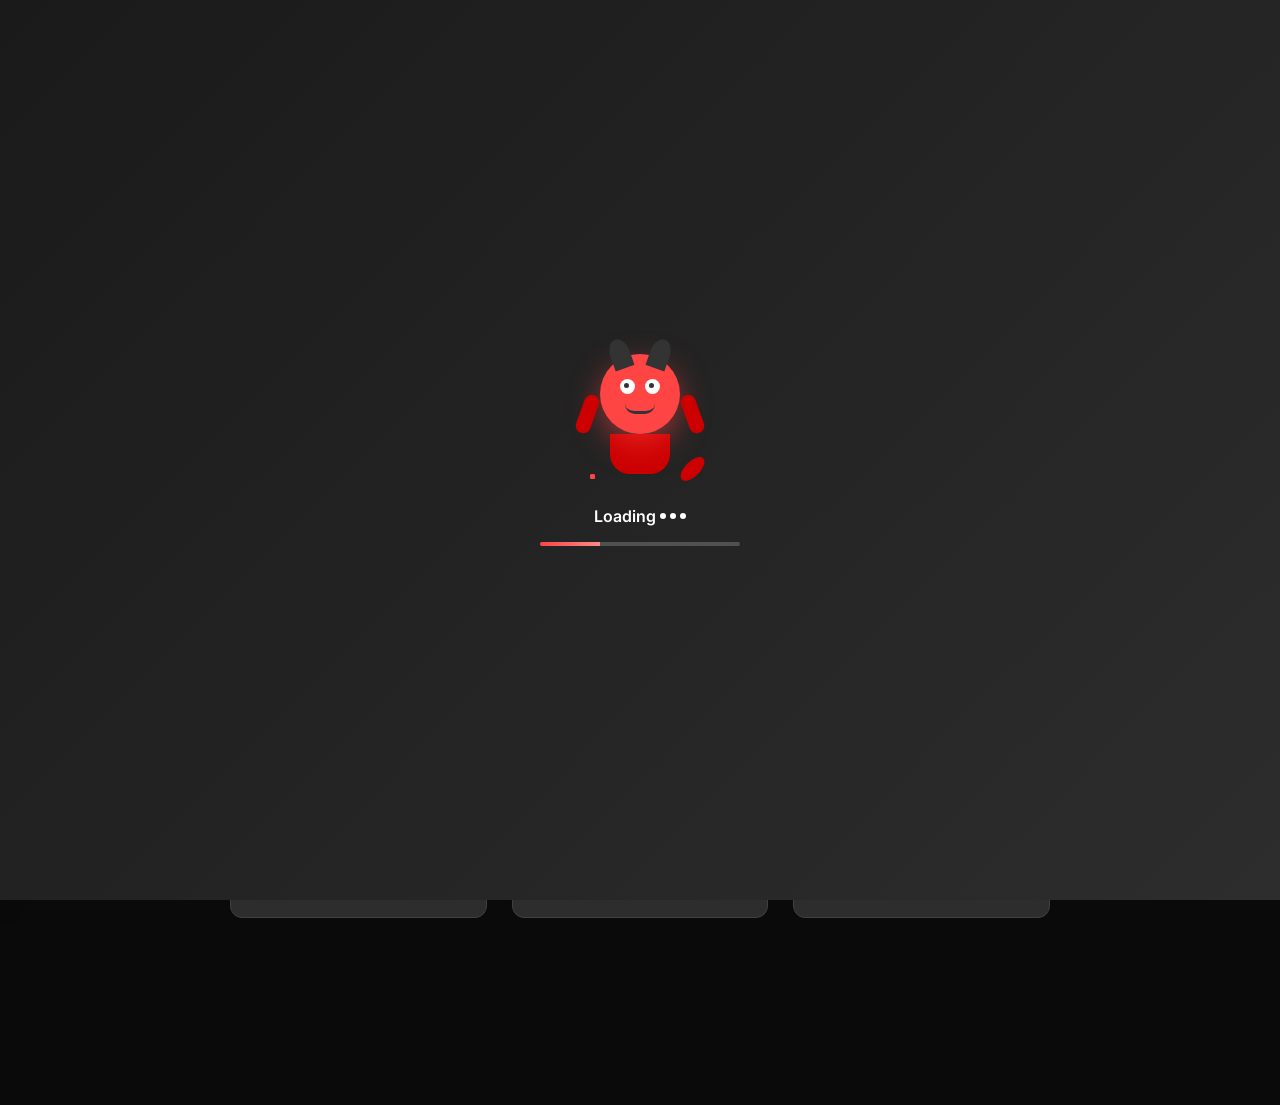
==== commit f40906c2: "Update index.html" ====
--- a/index.html
+++ b/index.html
@@ -1,8 +1,3 @@
-FINAL FIX - SEMUA FILE LENGKAP!
-
-1. INDEX.HTML - FIX TOTAL
-
-```html
 <!DOCTYPE html>
 <html lang="id">
 <head>
@@ -15,1380 +10,8 @@
     <link href="https://fonts.googleapis.com/css2?family=Fira+Code:wght@300;400;500;600;700&display=swap" rel="stylesheet">
     <link rel="stylesheet" href="https://cdnjs.cloudflare.com/ajax/libs/font-awesome/6.4.0/css/all.min.css">
     
-    <style>
-        /* ===== RESET & BASE ===== */
-        * {
-            margin: 0;
-            padding: 0;
-            box-sizing: border-box;
-        }
-
-        :root {
-            --bg-primary: #0a0a0a;
-            --bg-secondary: #1a1a1a;
-            --bg-card: #2d2d2d;
-            --bg-card-hover: #3d3d3d;
-            --bg-input: #404040;
-            --text-primary: #ffffff;
-            --text-secondary: #e0e0e0;
-            --text-muted: #a0a0a0;
-            --border: #404040;
-            --accent-primary: #ff4444;
-            --accent-secondary: #ff6666;
-            --accent-glow: rgba(255, 68, 68, 0.3);
-            --success: #4caf50;
-            --error: #f44336;
-            --sidebar-width: 280px;
-            --header-height: 70px;
-            --radius-sm: 6px;
-            --radius-md: 8px;
-            --radius-lg: 12px;
-            --transition-fast: 0.2s ease;
-            --transition-base: 0.3s ease;
-        }
-
-        body {
-            font-family: 'Inter', sans-serif;
-            background: var(--bg-primary);
-            color: var(--text-primary);
-            min-height: 100vh;
-            display: flex;
-            overflow-x: hidden;
-        }
-
-        /* ===== SIDEBAR ===== */
-        .sidebar {
-            position: fixed;
-            left: 0;
-            top: 0;
-            width: var(--sidebar-width);
-            height: 100vh;
-            background: linear-gradient(180deg, #1a1a1a 0%, #2d2d2d 100%);
-            color: white;
-            transform: translateX(-100%);
-            transition: transform 0.3s cubic-bezier(0.4, 0, 0.2, 1);
-            z-index: 1000;
-            display: flex;
-            flex-direction: column;
-            box-shadow: 2px 0 20px rgba(0, 0, 0, 0.5);
-        }
-
-        .sidebar.visible {
-            transform: translateX(0);
-        }
-
-        .sidebar-header {
-            padding: 24px 20px;
-            display: flex;
-            align-items: center;
-            justify-content: space-between;
-            border-bottom: 1px solid rgba(255, 255, 255, 0.1);
-        }
-
-        .sidebar-brand {
-            display: flex;
-            align-items: center;
-            gap: 12px;
-            font-size: 18px;
-            font-weight: 700;
-            color: white;
-        }
-
-        .sidebar-brand i {
-            color: var(--accent-primary);
-            font-size: 24px;
-        }
-
-        #toggle-sidebar {
-            width: 36px;
-            height: 36px;
-            background: var(--accent-primary);
-            border: none;
-            border-radius: var(--radius-sm);
-            color: white;
-            cursor: pointer;
-            display: flex;
-            align-items: center;
-            justify-content: center;
-            transition: all var(--transition-fast);
-        }
-
-        #toggle-sidebar:hover {
-            background: var(--accent-secondary);
-            transform: rotate(180deg);
-        }
-
-        .sidebar-user {
-            padding: 20px;
-            display: flex;
-            align-items: center;
-            gap: 12px;
-            border-bottom: 1px solid rgba(255, 255, 255, 0.1);
-        }
-
-        .sidebar-avatar {
-            width: 48px;
-            height: 48px;
-            background: var(--accent-primary);
-            border-radius: var(--radius-md);
-            display: flex;
-            align-items: center;
-            justify-content: center;
-            font-size: 24px;
-            color: white;
-        }
-
-        .sidebar-user-info {
-            flex: 1;
-        }
-
-        .sidebar-user-name {
-            font-weight: 600;
-            font-size: 15px;
-            margin-bottom: 4px;
-        }
-
-        .sidebar-user-status {
-            font-size: 12px;
-            color: var(--success);
-            display: flex;
-            align-items: center;
-            gap: 4px;
-        }
-
-        .sidebar-user-status .status-dot {
-            width: 8px;
-            height: 8px;
-            background: var(--success);
-            border-radius: 50%;
-            animation: pulse 2s infinite;
-        }
-
-        @keyframes pulse {
-            0% { box-shadow: 0 0 0 0 rgba(76, 175, 80, 0.7); }
-            70% { box-shadow: 0 0 0 6px rgba(76, 175, 80, 0); }
-            100% { box-shadow: 0 0 0 0 rgba(76, 175, 80, 0); }
-        }
-
-        .new-chat-btn-sidebar {
-            margin: 20px;
-            padding: 12px;
-            background: var(--accent-primary);
-            border: none;
-            border-radius: var(--radius-md);
-            color: white;
-            font-weight: 600;
-            display: flex;
-            align-items: center;
-            justify-content: center;
-            gap: 8px;
-            cursor: pointer;
-            transition: all var(--transition-base);
-        }
-
-        .new-chat-btn-sidebar:hover {
-            background: var(--accent-secondary);
-            transform: translateY(-2px);
-            box-shadow: 0 4px 12px var(--accent-glow);
-        }
-
-        /* Live Chat Section */
-        .live-chat-section {
-            margin-top: 10px;
-            padding: 0 20px;
-        }
-
-        .live-chat-header {
-            display: flex;
-            align-items: center;
-            justify-content: space-between;
-            margin-bottom: 15px;
-            padding: 0 8px;
-        }
-
-        .live-chat-header h4 {
-            font-size: 13px;
-            text-transform: uppercase;
-            color: rgba(255,255,255,0.5);
-            letter-spacing: 0.5px;
-        }
-
-        .admin-status {
-            display: flex;
-            align-items: center;
-            gap: 6px;
-            font-size: 11px;
-            padding: 4px 10px;
-            background: rgba(255,255,255,0.1);
-            border-radius: 20px;
-        }
-
-        .admin-status.online .status-dot {
-            background: var(--success);
-            animation: pulse 2s infinite;
-        }
-
-        .admin-status.offline .status-dot {
-            background: var(--error);
-        }
-
-        .admin-status .status-dot {
-            width: 8px;
-            height: 8px;
-            border-radius: 50%;
-        }
-
-        .chat-user-item {
-            display: flex;
-            align-items: center;
-            gap: 12px;
-            padding: 12px;
-            background: rgba(255,255,255,0.05);
-            border-radius: 12px;
-            margin-bottom: 8px;
-            cursor: pointer;
-            transition: all 0.2s ease;
-            border: 1px solid transparent;
-        }
-
-        .chat-user-item:hover {
-            background: rgba(255,68,68,0.15);
-            border-color: rgba(255,68,68,0.3);
-            transform: translateX(5px);
-        }
-
-        .chat-user-avatar {
-            width: 40px;
-            height: 40px;
-            background: var(--accent-primary);
-            border-radius: 50%;
-            display: flex;
-            align-items: center;
-            justify-content: center;
-            font-size: 18px;
-            color: white;
-        }
-
-        .chat-user-info {
-            flex: 1;
-        }
-
-        .chat-user-name {
-            font-weight: 600;
-            font-size: 14px;
-            margin-bottom: 4px;
-            display: flex;
-            align-items: center;
-            gap: 8px;
-        }
-
-        .unread-badge {
-            background: var(--accent-primary);
-            color: white;
-            font-size: 10px;
-            padding: 2px 6px;
-            border-radius: 10px;
-            min-width: 18px;
-            text-align: center;
-        }
-
-        .chat-last-message {
-            font-size: 12px;
-            color: rgba(255,255,255,0.5);
-            display: flex;
-            align-items: center;
-            gap: 6px;
-        }
-
-        .message-status i {
-            font-size: 10px;
-        }
-
-        .chat-time {
-            font-size: 10px;
-            color: rgba(255,255,255,0.3);
-        }
-
-        .sidebar-section {
-            flex: 1;
-            padding: 0 20px;
-            overflow-y: auto;
-            margin-top: 20px;
-        }
-
-        .sidebar-label {
-            font-size: 12px;
-            text-transform: uppercase;
-            color: rgba(255, 255, 255, 0.5);
-            margin-bottom: 15px;
-            letter-spacing: 1px;
-            display: flex;
-            align-items: center;
-            justify-content: space-between;
-        }
-
-        .clear-chats-btn {
-            background: transparent;
-            border: none;
-            color: rgba(255,255,255,0.3);
-            cursor: pointer;
-            font-size: 14px;
-            padding: 4px 8px;
-            border-radius: 4px;
-            transition: all 0.2s;
-        }
-
-        .clear-chats-btn:hover {
-            color: var(--error);
-            background: rgba(244,67,54,0.1);
-        }
-
-        .recent-chats-list {
-            display: flex;
-            flex-direction: column;
-            gap: 8px;
-        }
-
-        .chat-item {
-            padding: 10px 12px;
-            background: rgba(255, 255, 255, 0.05);
-            border-radius: var(--radius-md);
-            cursor: pointer;
-            display: flex;
-            align-items: center;
-            gap: 10px;
-            transition: all var(--transition-fast);
-            font-size: 13px;
-        }
-
-        .chat-item:hover {
-            background: rgba(255, 68, 68, 0.2);
-            transform: translateX(5px);
-        }
-
-        .chat-item i {
-            color: var(--accent-primary);
-            font-size: 12px;
-            width: 16px;
-        }
-
-        .chat-title {
-            color: white;
-            white-space: nowrap;
-            overflow: hidden;
-            text-overflow: ellipsis;
-            flex: 1;
-        }
-
-        .delete-chat-btn {
-            width: 24px;
-            height: 24px;
-            background: transparent;
-            border: none;
-            border-radius: 4px;
-            color: rgba(255,255,255,0.3);
-            cursor: pointer;
-            opacity: 0;
-            transition: all 0.2s;
-        }
-
-        .chat-item:hover .delete-chat-btn {
-            opacity: 1;
-        }
-
-        .delete-chat-btn:hover {
-            background: var(--error);
-            color: white;
-        }
-
-        .no-chats {
-            text-align: center;
-            color: rgba(255, 255, 255, 0.3);
-            padding: 20px;
-            font-style: italic;
-            font-size: 13px;
-        }
-
-        .logout-btn-sidebar {
-            margin: 20px;
-            padding: 12px;
-            background: transparent;
-            border: 1px solid var(--accent-primary);
-            border-radius: var(--radius-md);
-            color: var(--accent-primary);
-            font-weight: 600;
-            display: flex;
-            align-items: center;
-            justify-content: center;
-            gap: 8px;
-            cursor: pointer;
-            transition: all var(--transition-base);
-            font-size: 14px;
-        }
-
-        .logout-btn-sidebar:hover {
-            background: var(--accent-primary);
-            color: white;
-        }
-
-        .sidebar-overlay {
-            position: fixed;
-            top: 0;
-            left: 0;
-            right: 0;
-            bottom: 0;
-            background: rgba(0, 0, 0, 0.5);
-            backdrop-filter: blur(4px);
-            z-index: 999;
-            display: none;
-        }
-
-        .sidebar-overlay.visible {
-            display: block;
-        }
-
-        /* ===== MAIN CONTENT ===== */
-        .main-content {
-            flex: 1;
-            margin-left: 0;
-            transition: margin-left var(--transition-base);
-            min-height: 100vh;
-            display: flex;
-            flex-direction: column;
-            background: var(--bg-primary);
-            width: 100%;
-        }
-
-        @media (min-width: 769px) {
-            .sidebar.visible + .main-content {
-                margin-left: var(--sidebar-width);
-            }
-        }
-
-        /* ===== HEADER ===== */
-        header {
-            background: var(--bg-secondary);
-            border-bottom: 1px solid var(--border);
-            padding: 0 30px;
-            height: var(--header-height);
-            position: sticky;
-            top: 0;
-            z-index: 100;
-        }
-
-        .header-content {
-            max-width: 1400px;
-            margin: 0 auto;
-            height: 100%;
-            display: flex;
-            align-items: center;
-            justify-content: space-between;
-        }
-
-        .header-left {
-            display: flex;
-            align-items: center;
-            gap: 16px;
-        }
-
-        .mobile-menu-btn {
-            display: none;
-            width: 40px;
-            height: 40px;
-            background: var(--bg-card);
-            border: 1px solid var(--border);
-            border-radius: var(--radius-sm);
-            color: var(--text-secondary);
-            cursor: pointer;
-            font-size: 20px;
-            align-items: center;
-            justify-content: center;
-        }
-
-        @media (max-width: 768px) {
-            .mobile-menu-btn {
-                display: flex;
-            }
-        }
-
-        .logo {
-            display: flex;
-            align-items: center;
-            gap: 10px;
-        }
-
-        .logo i {
-            font-size: 28px;
-            color: var(--accent-primary);
-        }
-
-        .logo h1 {
-            font-size: 22px;
-            font-weight: 700;
-            color: var(--text-primary);
-        }
-
-        .header-right {
-            display: flex;
-            align-items: center;
-            gap: 20px;
-        }
-
-        .status-indicator {
-            display: flex;
-            align-items: center;
-            gap: 6px;
-            padding: 6px 12px;
-            background: var(--bg-card);
-            border-radius: 30px;
-            font-size: 13px;
-        }
-
-        .status-indicator .status-dot {
-            width: 8px;
-            height: 8px;
-            border-radius: 50%;
-        }
-
-        .status-indicator.online .status-dot {
-            background: var(--success);
-            animation: pulse 2s infinite;
-        }
-
-        .contact-dev {
-            display: flex;
-            align-items: center;
-            gap: 8px;
-            padding: 8px 16px;
-            background: var(--accent-primary);
-            color: white;
-            text-decoration: none;
-            border-radius: 30px;
-            font-size: 13px;
-            font-weight: 500;
-            transition: all var(--transition-base);
-        }
-
-        .contact-dev:hover {
-            background: var(--accent-secondary);
-            transform: translateY(-2px);
-            box-shadow: 0 4px 12px var(--accent-glow);
-        }
-
-        /* ===== DROPDOWN MENU ===== */
-        .dropdown {
-            position: relative;
-        }
-
-        .control-btn {
-            width: 40px;
-            height: 40px;
-            background: var(--bg-card);
-            border: 1px solid var(--border);
-            border-radius: var(--radius-sm);
-            color: var(--text-secondary);
-            cursor: pointer;
-            font-size: 18px;
-            transition: all var(--transition-fast);
-            display: flex;
-            align-items: center;
-            justify-content: center;
-        }
-
-        .control-btn:hover {
-            border-color: var(--accent-primary);
-            color: var(--accent-primary);
-        }
-
-        .dropdown-menu {
-            position: absolute;
-            top: 50px;
-            right: 0;
-            width: 220px;
-            background: var(--bg-card);
-            border: 1px solid var(--border);
-            border-radius: var(--radius-md);
-            box-shadow: 0 10px 30px rgba(0, 0, 0, 0.3);
-            display: none;
-            z-index: 1000;
-        }
-
-        .dropdown-menu.show {
-            display: block;
-            animation: fadeIn 0.2s ease;
-        }
-
-        @keyframes fadeIn {
-            from { opacity: 0; transform: translateY(-10px); }
-            to { opacity: 1; transform: translateY(0); }
-        }
-
-        .dropdown-item {
-            width: 100%;
-            padding: 12px 16px;
-            background: transparent;
-            border: none;
-            color: var(--text-secondary);
-            font-size: 14px;
-            text-align: left;
-            cursor: pointer;
-            display: flex;
-            align-items: center;
-            gap: 10px;
-            transition: all var(--transition-fast);
-        }
-
-        .dropdown-item:hover {
-            background: var(--accent-primary);
-            color: white;
-        }
-
-        .dropdown-divider {
-            height: 1px;
-            background: var(--border);
-            margin: 8px 0;
-        }
-
-        /* ===== CHAT WINDOW ===== */
-        .chat-window {
-            flex: 1;
-            max-width: 900px;
-            margin: 0 auto;
-            padding: 30px 20px;
-            width: 100%;
-            overflow-y: auto;
-        }
-
-        /* Welcome Screen */
-        .welcome-screen {
-            text-align: center;
-            padding: 60px 20px;
-            animation: slideUp 0.5s ease;
-        }
-
-        @keyframes slideUp {
-            from { opacity: 0; transform: translateY(30px); }
-            to { opacity: 1; transform: translateY(0); }
-        }
-
-        .welcome-icon {
-            width: 100px;
-            height: 100px;
-            margin: 0 auto 30px;
-            background: linear-gradient(135deg, var(--accent-primary), var(--accent-secondary));
-            border-radius: 50%;
-            display: flex;
-            align-items: center;
-            justify-content: center;
-            font-size: 40px;
-            color: white;
-            box-shadow: 0 10px 30px var(--accent-glow);
-        }
-
-        .welcome-screen h2 {
-            font-size: 32px;
-            font-weight: 800;
-            margin-bottom: 15px;
-            background: linear-gradient(135deg, #fff, #e0e0e0);
-            -webkit-background-clip: text;
-            -webkit-text-fill-color: transparent;
-        }
-
-        .welcome-screen p {
-            color: var(--text-muted);
-            font-size: 16px;
-            margin-bottom: 50px;
-        }
-
-        /* Feature Cards */
-        .feature-cards {
-            display: grid;
-            grid-template-columns: repeat(3, 1fr);
-            gap: 25px;
-            margin-top: 40px;
-        }
-
-        .feature-card {
-            background: var(--bg-card);
-            padding: 30px 25px;
-            border-radius: var(--radius-lg);
-            border: 1px solid var(--border);
-            transition: all var(--transition-base);
-        }
-
-        .feature-card:hover {
-            transform: translateY(-8px);
-            border-color: var(--accent-primary);
-            box-shadow: 0 15px 40px var(--accent-glow);
-        }
-
-        .feature-card i {
-            font-size: 36px;
-            color: var(--accent-primary);
-            margin-bottom: 20px;
-        }
-
-        .feature-card h4 {
-            font-size: 18px;
-            margin-bottom: 10px;
-            color: var(--text-primary);
-        }
-
-        .feature-card p {
-            font-size: 14px;
-            color: var(--text-muted);
-            line-height: 1.6;
-        }
-
-        /* ===== API KEY GENERATOR ===== */
-        .api-key-demo {
-            background: linear-gradient(135deg, #1a1a1a, #2d2d2d);
-            border-radius: 20px;
-            padding: 25px;
-            margin: 30px 0;
-            border: 1px solid rgba(255,68,68,0.3);
-            box-shadow: 0 15px 40px rgba(0,0,0,0.4);
-        }
-
-        .api-key-header {
-            display: flex;
-            align-items: center;
-            gap: 15px;
-            margin-bottom: 20px;
-        }
-
-        .api-key-header i {
-            font-size: 32px;
-            color: var(--accent-primary);
-            animation: spin 3s linear infinite;
-        }
-
-        @keyframes spin {
-            from { transform: rotate(0deg); }
-            to { transform: rotate(360deg); }
-        }
-
-        .api-key-header h3 {
-            font-size: 20px;
-            font-weight: 700;
-            color: #fff;
-        }
-
-        .api-key-display {
-            background: #0f0f0f;
-            border-radius: 16px;
-            padding: 18px 20px;
-            display: flex;
-            align-items: center;
-            justify-content: space-between;
-            border: 2px solid transparent;
-            transition: all 0.3s;
-            margin-bottom: 15px;
-        }
-
-        .api-key-display:focus-within {
-            border-color: var(--accent-primary);
-            box-shadow: 0 0 30px rgba(255,68,68,0.3);
-        }
-
-        .api-key-text {
-            font-family: 'Fira Code', monospace;
-            font-size: 18px;
-            color: var(--accent-primary);
-            word-break: break-all;
-        }
-
-        .api-key-actions {
-            display: flex;
-            gap: 10px;
-        }
-
-        .api-key-btn {
-            width: 44px;
-            height: 44px;
-            border: none;
-            border-radius: 12px;
-            background: rgba(255,255,255,0.1);
-            color: #fff;
-            cursor: pointer;
-            transition: all 0.2s;
-            display: flex;
-            align-items: center;
-            justify-content: center;
-            font-size: 18px;
-        }
-
-        .api-key-btn:hover {
-            background: var(--accent-primary);
-            transform: scale(1.1);
-        }
-
-        .api-key-footer {
-            font-size: 14px;
-            color: rgba(255,255,255,0.5);
-            display: flex;
-            align-items: center;
-            gap: 10px;
-        }
-
-        /* ===== THINKING ROBOT ===== */
-        .thinking-robot {
-            display: flex;
-            align-items: center;
-            gap: 15px;
-            padding: 15px 20px;
-            background: var(--bg-card);
-            border-radius: 30px;
-            margin: 15px 0;
-            max-width: 200px;
-            animation: robotPulse 1.5s ease infinite;
-            border: 1px solid var(--border);
-        }
-
-        .robot-icon {
-            font-size: 24px;
-            color: var(--accent-primary);
-            animation: robotThink 1s ease infinite;
-        }
-
-        @keyframes robotThink {
-            0%, 100% { transform: rotate(0deg) scale(1); }
-            25% { transform: rotate(10deg) scale(1.1); }
-            75% { transform: rotate(-10deg) scale(1.1); }
-        }
-
-        .robot-dots {
-            display: flex;
-            gap: 5px;
-        }
-
-        .robot-dots span {
-            width: 8px;
-            height: 8px;
-            background: var(--accent-primary);
-            border-radius: 50%;
-            animation: robotBounce 1.4s infinite ease-in-out;
-        }
-
-        .robot-dots span:nth-child(1) { animation-delay: -0.32s; }
-        .robot-dots span:nth-child(2) { animation-delay: -0.16s; }
-
-        @keyframes robotBounce {
-            0%, 80%, 100% { transform: scale(0); opacity: 0.3; }
-            40% { transform: scale(1); opacity: 1; }
-        }
-
-        .robot-label {
-            font-size: 14px;
-            color: var(--text-muted);
-            font-weight: 500;
-        }
-
-        @keyframes robotPulse {
-            0%, 100% { box-shadow: 0 0 10px rgba(255,68,68,0.2); }
-            50% { box-shadow: 0 0 20px rgba(255,68,68,0.4); }
-        }
-
-        .thinking-completed {
-            display: flex;
-            align-items: center;
-            gap: 8px;
-            padding: 8px 15px;
-            background: rgba(76, 175, 80, 0.1);
-            border-radius: 20px;
-            margin: 5px 0;
-            color: var(--success);
-            font-size: 13px;
-            animation: slideIn 0.3s ease;
-            max-width: 160px;
-        }
-
-        .thinking-completed i {
-            font-size: 16px;
-        }
-
-        /* ===== MESSAGES ===== */
-        .message-container {
-            margin: 20px 0;
-            animation: messageSlide 0.3s ease;
-        }
-
-        @keyframes messageSlide {
-            from { opacity: 0; transform: translateY(15px); }
-            to { opacity: 1; transform: translateY(0); }
-        }
-
-        .message {
-            max-width: 85%;
-            padding: 14px 20px;
-            border-radius: 22px;
-            font-size: 15px;
-            line-height: 1.6;
-            box-shadow: 0 4px 15px rgba(0,0,0,0.2);
-        }
-
-        .user-message {
-            background: linear-gradient(135deg, var(--accent-primary), var(--accent-secondary));
-            color: white;
-            margin-left: auto;
-            border-bottom-right-radius: 6px;
-        }
-
-        .ai-message {
-            background: var(--bg-card);
-            color: var(--text-secondary);
-            margin-right: auto;
-            border-bottom-left-radius: 6px;
-            border: 1px solid var(--border);
-        }
-
-        /* ===== INPUT AREA ===== */
-        .input-area {
-            width: 100%;
-            position: sticky;
-            bottom: 0;
-            padding: 20px;
-            background: var(--bg-secondary);
-            border-top: 1px solid var(--border);
-        }
-
-        .input-wrapper {
-            max-width: 900px;
-            margin: 0 auto;
-            display: flex;
-            align-items: center;
-            gap: 10px;
-            background: var(--bg-card);
-            border: 2px solid var(--border);
-            border-radius: 30px;
-            padding: 5px 5px 5px 15px;
-            transition: all var(--transition-fast);
-        }
-
-        .input-wrapper:focus-within {
-            border-color: var(--accent-primary);
-            box-shadow: 0 0 0 3px var(--accent-glow);
-        }
-
-        .input-controls-left {
-            display: flex;
-            gap: 5px;
-        }
-
-        .input-icon-btn {
-            width: 36px;
-            height: 36px;
-            background: transparent;
-            border: none;
-            border-radius: 50%;
-            color: var(--text-muted);
-            cursor: pointer;
-            font-size: 16px;
-            transition: all var(--transition-fast);
-            display: flex;
-            align-items: center;
-            justify-content: center;
-        }
-
-        .input-icon-btn:hover {
-            color: var(--accent-primary);
-            transform: scale(1.1);
-        }
-
-        .input-icon-btn.recording {
-            color: var(--accent-primary);
-            animation: pulse 1s infinite;
-        }
-
-        .input-container {
-            flex: 1;
-        }
-
-        #chat-input {
-            width: 100%;
-            border: none;
-            outline: none;
-            background: transparent;
-            color: var(--text-primary);
-            font-size: 14px;
-            font-family: 'Inter', sans-serif;
-            resize: none;
-            max-height: 100px;
-            padding: 8px 0;
-        }
-
-        #chat-input::placeholder {
-            color: var(--text-muted);
-        }
-
-        .input-controls-right {
-            display: flex;
-            gap: 5px;
-        }
-
-        .send-btn {
-            width: 42px;
-            height: 42px;
-            background: var(--accent-primary);
-            border: none;
-            border-radius: 50%;
-            color: white;
-            cursor: pointer;
-            font-size: 16px;
-            transition: all var(--transition-base);
-            display: flex;
-            align-items: center;
-            justify-content: center;
-        }
-
-        .send-btn:hover {
-            background: var(--accent-secondary);
-            transform: scale(1.1) rotate(15deg);
-        }
-
-        .send-btn:disabled {
-            opacity: 0.5;
-            cursor: not-allowed;
-            transform: none;
-        }
-
-        /* File Preview */
-        .file-preview {
-            max-width: 900px;
-            margin: 0 auto 10px;
-            padding: 10px 15px;
-            background: var(--bg-card);
-            border: 1px solid var(--border);
-            border-radius: var(--radius-md);
-            display: none;
-        }
-
-        .file-preview.active {
-            display: block;
-            animation: slideDown 0.3s ease;
-        }
-
-        @keyframes slideDown {
-            from { opacity: 0; transform: translateY(-10px); }
-            to { opacity: 1; transform: translateY(0); }
-        }
-
-        .file-preview-content {
-            display: flex;
-            align-items: center;
-            justify-content: space-between;
-        }
-
-        .file-preview-info {
-            display: flex;
-            align-items: center;
-            gap: 12px;
-        }
-
-        .file-icon {
-            font-size: 20px;
-            color: var(--accent-primary);
-        }
-
-        .file-info {
-            display: flex;
-            flex-direction: column;
-        }
-
-        .file-name {
-            font-weight: 600;
-            font-size: 13px;
-            color: var(--text-primary);
-        }
-
-        .file-size {
-            font-size: 11px;
-            color: var(--text-muted);
-        }
-
-        .remove-file {
-            width: 30px;
-            height: 30px;
-            background: transparent;
-            border: none;
-            border-radius: 50%;
-            color: var(--text-muted);
-            cursor: pointer;
-            font-size: 14px;
-            transition: all var(--transition-fast);
-            display: flex;
-            align-items: center;
-            justify-content: center;
-        }
-
-        .remove-file:hover {
-            background: var(--error);
-            color: white;
-            transform: rotate(90deg);
-        }
-
-        /* ===== LIVE CHAT MODAL ===== */
-        .live-chat-modal {
-            position: fixed;
-            bottom: 20px;
-            right: 20px;
-            width: 380px;
-            height: 500px;
-            background: #2d2d2d;
-            border-radius: 15px;
-            box-shadow: 0 10px 40px rgba(0,0,0,0.5);
-            display: none;
-            flex-direction: column;
-            z-index: 2000;
-            border: 1px solid rgba(255,255,255,0.1);
-            animation: slideUp 0.3s ease;
-        }
-
-        .live-chat-modal.active {
-            display: flex;
-        }
-
-        .live-chat-header-modal {
-            padding: 15px 20px;
-            background: #1a1a1a;
-            border-radius: 15px 15px 0 0;
-            display: flex;
-            align-items: center;
-            justify-content: space-between;
-            border-bottom: 1px solid rgba(255,255,255,0.1);
-        }
-
-        .live-chat-user-info {
-            display: flex;
-            align-items: center;
-            gap: 12px;
-        }
-
-        .live-chat-user-avatar {
-            width: 40px;
-            height: 40px;
-            background: var(--accent-primary);
-            border-radius: 50%;
-            display: flex;
-            align-items: center;
-            justify-content: center;
-            font-size: 18px;
-            color: white;
-        }
-
-        .live-chat-user-details h5 {
-            font-size: 15px;
-            font-weight: 600;
-            margin-bottom: 4px;
-        }
-
-        .close-chat {
-            width: 32px;
-            height: 32px;
-            background: rgba(255,255,255,0.1);
-            border: none;
-            border-radius: 50%;
-            color: white;
-            cursor: pointer;
-            transition: all 0.2s;
-            display: flex;
-            align-items: center;
-            justify-content: center;
-        }
-
-        .close-chat:hover {
-            background: var(--error);
-            transform: rotate(90deg);
-        }
-
-        .live-chat-messages {
-            flex: 1;
-            padding: 20px;
-            overflow-y: auto;
-            display: flex;
-            flex-direction: column;
-            gap: 10px;
-        }
-
-        .chat-message {
-            max-width: 80%;
-            padding: 10px 14px;
-            border-radius: 15px;
-            font-size: 13px;
-            line-height: 1.5;
-            word-wrap: break-word;
-        }
-
-        .chat-message.user {
-            background: var(--accent-primary);
-            color: white;
-            align-self: flex-end;
-            border-bottom-right-radius: 4px;
-        }
-
-        .chat-message.admin {
-            background: #404040;
-            color: white;
-            align-self: flex-start;
-            border-bottom-left-radius: 4px;
-        }
-
-        .message-footer {
-            display: flex;
-            align-items: center;
-            justify-content: flex-end;
-            gap: 4px;
-            margin-top: 4px;
-            font-size: 10px;
-            color: rgba(255,255,255,0.5);
-        }
-
-        .message-status-icons .read {
-            color: var(--success);
-        }
-
-        .chat-message-image {
-            max-width: 200px;
-            border-radius: 10px;
-            cursor: pointer;
-        }
-
-        /* ===== DEVIL LOADER ===== */
-        .devil-loader {
-            position: fixed;
-            top: 0;
-            left: 0;
-            width: 100%;
-            height: 100%;
-            background: linear-gradient(135deg, #1a1a1a, #2d2d2d);
-            z-index: 9999;
-            display: flex;
-            align-items: center;
-            justify-content: center;
-            flex-direction: column;
-            transition: opacity 0.5s ease;
-        }
-
-        .devil-loader.hidden {
-            opacity: 0;
-            pointer-events: none;
-        }
-
-        .devil-character {
-            position: relative;
-            width: 100px;
-            height: 120px;
-            margin-bottom: 2rem;
-            animation: float 3s ease-in-out infinite;
-        }
-
-        @keyframes float {
-            0%, 100% { transform: translateY(0); }
-            50% { transform: translateY(-20px); }
-        }
-
-        .loading-text {
-            color: white;
-            font-size: 1rem;
-            font-weight: 600;
-            margin-bottom: 1rem;
-            display: flex;
-            align-items: center;
-            gap: 0.25rem;
-        }
-
-        .loading-dots {
-            display: flex;
-            gap: 0.25rem;
-        }
-
-        .loading-dots span {
-            width: 0.375rem;
-            height: 0.375rem;
-            background: white;
-            border-radius: 50%;
-            animation: loadingDots 1.4s infinite;
-        }
-
-        .loading-dots span:nth-child(2) { animation-delay: 0.2s; }
-        .loading-dots span:nth-child(3) { animation-delay: 0.4s; }
-
-        @keyframes loadingDots {
-            0%, 60%, 100% { transform: scale(1); opacity: 0.3; }
-            30% { transform: scale(1.5); opacity: 1; }
-        }
-
-        .loading-progress {
-            width: 200px;
-            height: 4px;
-            background: rgba(255, 255, 255, 0.2);
-            border-radius: 2px;
-            overflow: hidden;
-        }
-
-        .loading-progress-bar {
-            height: 100%;
-            background: linear-gradient(90deg, #ff4444, #ff8888);
-            animation: progress 2s infinite;
-            width: 30%;
-        }
-
-        @keyframes progress {
-            0% { transform: translateX(-100%); }
-            100% { transform: translateX(400%); }
-        }
-
-        /* ===== SCROLLBAR ===== */
-        ::-webkit-scrollbar {
-            width: 6px;
-            height: 6px;
-        }
-
-        ::-webkit-scrollbar-track {
-            background: var(--bg-primary);
-        }
-
-        ::-webkit-scrollbar-thumb {
-            background: var(--accent-primary);
-            border-radius: 3px;
-        }
-
-        ::-webkit-scrollbar-thumb:hover {
-            background: var(--accent-secondary);
-        }
-
-        /* ===== RESPONSIVE ===== */
-        @media (max-width: 768px) {
-            .feature-cards {
-                grid-template-columns: 1fr;
-            }
-            
-            .header-right .status-indicator span:last-child {
-                display: none;
-            }
-            
-            .contact-dev span {
-                display: none;
-            }
-            
-            .contact-dev {
-                padding: 8px;
-                aspect-ratio: 1;
-            }
-            
-            .live-chat-modal {
-                width: 100%;
-                height: 100%;
-                bottom: 0;
-                right: 0;
-                border-radius: 0;
-            }
-            
-            .message {
-                max-width: 90%;
-            }
-        }
-    </style>
+    <!-- CSS External -->
+    <link rel="stylesheet" href="style.css">
 </head>
 <body>
     <!-- SIDEBAR -->
@@ -2154,4 +777,3 @@
     </script>
 </body>
 </html>
-```
--- a/style.css
+++ b/style.css
@@ -0,0 +1,1602 @@
+/* ===== RESET & BASE ===== */
+* {
+    margin: 0;
+    padding: 0;
+    box-sizing: border-box;
+}
+
+:root {
+    --bg-primary: #0a0a0a;
+    --bg-secondary: #1a1a1a;
+    --bg-card: #2d2d2d;
+    --bg-card-hover: #3d3d3d;
+    --bg-input: #404040;
+    --text-primary: #ffffff;
+    --text-secondary: #e0e0e0;
+    --text-muted: #a0a0a0;
+    --border: #404040;
+    --accent-primary: #ff4444;
+    --accent-secondary: #ff6666;
+    --accent-glow: rgba(255, 68, 68, 0.3);
+    --success: #4caf50;
+    --error: #f44336;
+    --sidebar-width: 280px;
+    --header-height: 70px;
+    --radius-sm: 6px;
+    --radius-md: 8px;
+    --radius-lg: 12px;
+    --transition-fast: 0.2s ease;
+    --transition-base: 0.3s ease;
+}
+
+body {
+    font-family: 'Inter', sans-serif;
+    background: var(--bg-primary);
+    color: var(--text-primary);
+    min-height: 100vh;
+    display: flex;
+    overflow-x: hidden;
+}
+
+/* ===== SIDEBAR ===== */
+.sidebar {
+    position: fixed;
+    left: 0;
+    top: 0;
+    width: var(--sidebar-width);
+    height: 100vh;
+    background: linear-gradient(180deg, #1a1a1a 0%, #2d2d2d 100%);
+    color: white;
+    transform: translateX(-100%);
+    transition: transform 0.3s cubic-bezier(0.4, 0, 0.2, 1);
+    z-index: 1000;
+    display: flex;
+    flex-direction: column;
+    box-shadow: 2px 0 20px rgba(0, 0, 0, 0.5);
+}
+
+.sidebar.visible {
+    transform: translateX(0);
+}
+
+.sidebar-header {
+    padding: 24px 20px;
+    display: flex;
+    align-items: center;
+    justify-content: space-between;
+    border-bottom: 1px solid rgba(255, 255, 255, 0.1);
+}
+
+.sidebar-brand {
+    display: flex;
+    align-items: center;
+    gap: 12px;
+    font-size: 18px;
+    font-weight: 700;
+    color: white;
+}
+
+.sidebar-brand i {
+    color: var(--accent-primary);
+    font-size: 24px;
+}
+
+#toggle-sidebar {
+    width: 36px;
+    height: 36px;
+    background: var(--accent-primary);
+    border: none;
+    border-radius: var(--radius-sm);
+    color: white;
+    cursor: pointer;
+    display: flex;
+    align-items: center;
+    justify-content: center;
+    transition: all var(--transition-fast);
+}
+
+#toggle-sidebar:hover {
+    background: var(--accent-secondary);
+    transform: rotate(180deg);
+}
+
+.sidebar-user {
+    padding: 20px;
+    display: flex;
+    align-items: center;
+    gap: 12px;
+    border-bottom: 1px solid rgba(255, 255, 255, 0.1);
+}
+
+.sidebar-avatar {
+    width: 48px;
+    height: 48px;
+    background: var(--accent-primary);
+    border-radius: var(--radius-md);
+    display: flex;
+    align-items: center;
+    justify-content: center;
+    font-size: 24px;
+    color: white;
+}
+
+.sidebar-user-info {
+    flex: 1;
+}
+
+.sidebar-user-name {
+    font-weight: 600;
+    font-size: 15px;
+    margin-bottom: 4px;
+}
+
+.sidebar-user-status {
+    font-size: 12px;
+    color: var(--success);
+    display: flex;
+    align-items: center;
+    gap: 4px;
+}
+
+.sidebar-user-status .status-dot {
+    width: 8px;
+    height: 8px;
+    background: var(--success);
+    border-radius: 50%;
+    animation: pulse 2s infinite;
+}
+
+@keyframes pulse {
+    0% { box-shadow: 0 0 0 0 rgba(76, 175, 80, 0.7); }
+    70% { box-shadow: 0 0 0 6px rgba(76, 175, 80, 0); }
+    100% { box-shadow: 0 0 0 0 rgba(76, 175, 80, 0); }
+}
+
+.new-chat-btn-sidebar {
+    margin: 20px;
+    padding: 12px;
+    background: var(--accent-primary);
+    border: none;
+    border-radius: var(--radius-md);
+    color: white;
+    font-weight: 600;
+    display: flex;
+    align-items: center;
+    justify-content: center;
+    gap: 8px;
+    cursor: pointer;
+    transition: all var(--transition-base);
+}
+
+.new-chat-btn-sidebar:hover {
+    background: var(--accent-secondary);
+    transform: translateY(-2px);
+    box-shadow: 0 4px 12px var(--accent-glow);
+}
+
+/* Live Chat Section */
+.live-chat-section {
+    margin-top: 10px;
+    padding: 0 20px;
+}
+
+.live-chat-header {
+    display: flex;
+    align-items: center;
+    justify-content: space-between;
+    margin-bottom: 15px;
+    padding: 0 8px;
+}
+
+.live-chat-header h4 {
+    font-size: 13px;
+    text-transform: uppercase;
+    color: rgba(255,255,255,0.5);
+    letter-spacing: 0.5px;
+}
+
+.admin-status {
+    display: flex;
+    align-items: center;
+    gap: 6px;
+    font-size: 11px;
+    padding: 4px 10px;
+    background: rgba(255,255,255,0.1);
+    border-radius: 20px;
+}
+
+.admin-status.online .status-dot {
+    background: var(--success);
+    animation: pulse 2s infinite;
+}
+
+.admin-status.offline .status-dot {
+    background: var(--error);
+}
+
+.admin-status .status-dot {
+    width: 8px;
+    height: 8px;
+    border-radius: 50%;
+}
+
+.chat-user-item {
+    display: flex;
+    align-items: center;
+    gap: 12px;
+    padding: 12px;
+    background: rgba(255,255,255,0.05);
+    border-radius: 12px;
+    margin-bottom: 8px;
+    cursor: pointer;
+    transition: all 0.2s ease;
+    border: 1px solid transparent;
+}
+
+.chat-user-item:hover {
+    background: rgba(255,68,68,0.15);
+    border-color: rgba(255,68,68,0.3);
+    transform: translateX(5px);
+}
+
+.chat-user-avatar {
+    width: 40px;
+    height: 40px;
+    background: var(--accent-primary);
+    border-radius: 50%;
+    display: flex;
+    align-items: center;
+    justify-content: center;
+    font-size: 18px;
+    color: white;
+}
+
+.chat-user-info {
+    flex: 1;
+}
+
+.chat-user-name {
+    font-weight: 600;
+    font-size: 14px;
+    margin-bottom: 4px;
+    display: flex;
+    align-items: center;
+    gap: 8px;
+}
+
+.unread-badge {
+    background: var(--accent-primary);
+    color: white;
+    font-size: 10px;
+    padding: 2px 6px;
+    border-radius: 10px;
+    min-width: 18px;
+    text-align: center;
+}
+
+.chat-last-message {
+    font-size: 12px;
+    color: rgba(255,255,255,0.5);
+    display: flex;
+    align-items: center;
+    gap: 6px;
+}
+
+.message-status i {
+    font-size: 10px;
+}
+
+.message-status .read {
+    color: var(--success);
+}
+
+.chat-time {
+    font-size: 10px;
+    color: rgba(255,255,255,0.3);
+}
+
+/* Recent Chats */
+.sidebar-section {
+    flex: 1;
+    padding: 0 20px;
+    overflow-y: auto;
+    margin-top: 20px;
+}
+
+.sidebar-label {
+    font-size: 12px;
+    text-transform: uppercase;
+    color: rgba(255, 255, 255, 0.5);
+    margin-bottom: 15px;
+    letter-spacing: 1px;
+    display: flex;
+    align-items: center;
+    justify-content: space-between;
+}
+
+.clear-chats-btn {
+    background: transparent;
+    border: none;
+    color: rgba(255,255,255,0.3);
+    cursor: pointer;
+    font-size: 14px;
+    padding: 4px 8px;
+    border-radius: 4px;
+    transition: all 0.2s;
+}
+
+.clear-chats-btn:hover {
+    color: var(--error);
+    background: rgba(244,67,54,0.1);
+}
+
+.recent-chats-list {
+    display: flex;
+    flex-direction: column;
+    gap: 8px;
+}
+
+.chat-item {
+    padding: 10px 12px;
+    background: rgba(255, 255, 255, 0.05);
+    border-radius: var(--radius-md);
+    cursor: pointer;
+    display: flex;
+    align-items: center;
+    gap: 10px;
+    transition: all var(--transition-fast);
+    font-size: 13px;
+}
+
+.chat-item:hover {
+    background: rgba(255, 68, 68, 0.2);
+    transform: translateX(5px);
+}
+
+.chat-item i {
+    color: var(--accent-primary);
+    font-size: 12px;
+    width: 16px;
+}
+
+.chat-title {
+    color: white;
+    white-space: nowrap;
+    overflow: hidden;
+    text-overflow: ellipsis;
+    flex: 1;
+}
+
+.delete-chat-btn {
+    width: 24px;
+    height: 24px;
+    background: transparent;
+    border: none;
+    border-radius: 4px;
+    color: rgba(255,255,255,0.3);
+    cursor: pointer;
+    opacity: 0;
+    transition: all 0.2s;
+}
+
+.chat-item:hover .delete-chat-btn {
+    opacity: 1;
+}
+
+.delete-chat-btn:hover {
+    background: var(--error);
+    color: white;
+}
+
+.no-chats {
+    text-align: center;
+    color: rgba(255, 255, 255, 0.3);
+    padding: 20px;
+    font-style: italic;
+    font-size: 13px;
+}
+
+.logout-btn-sidebar {
+    margin: 20px;
+    padding: 12px;
+    background: transparent;
+    border: 1px solid var(--accent-primary);
+    border-radius: var(--radius-md);
+    color: var(--accent-primary);
+    font-weight: 600;
+    display: flex;
+    align-items: center;
+    justify-content: center;
+    gap: 8px;
+    cursor: pointer;
+    transition: all var(--transition-base);
+    font-size: 14px;
+}
+
+.logout-btn-sidebar:hover {
+    background: var(--accent-primary);
+    color: white;
+}
+
+.sidebar-overlay {
+    position: fixed;
+    top: 0;
+    left: 0;
+    right: 0;
+    bottom: 0;
+    background: rgba(0, 0, 0, 0.5);
+    backdrop-filter: blur(4px);
+    z-index: 999;
+    display: none;
+}
+
+.sidebar-overlay.visible {
+    display: block;
+}
+
+/* ===== MAIN CONTENT ===== */
+.main-content {
+    flex: 1;
+    margin-left: 0;
+    transition: margin-left var(--transition-base);
+    min-height: 100vh;
+    display: flex;
+    flex-direction: column;
+    background: var(--bg-primary);
+    width: 100%;
+}
+
+@media (min-width: 769px) {
+    .sidebar.visible + .main-content {
+        margin-left: var(--sidebar-width);
+    }
+}
+
+/* ===== HEADER ===== */
+header {
+    background: var(--bg-secondary);
+    border-bottom: 1px solid var(--border);
+    padding: 0 30px;
+    height: var(--header-height);
+    position: sticky;
+    top: 0;
+    z-index: 100;
+}
+
+.header-content {
+    max-width: 1400px;
+    margin: 0 auto;
+    height: 100%;
+    display: flex;
+    align-items: center;
+    justify-content: space-between;
+}
+
+.header-left {
+    display: flex;
+    align-items: center;
+    gap: 16px;
+}
+
+.mobile-menu-btn {
+    display: none;
+    width: 40px;
+    height: 40px;
+    background: var(--bg-card);
+    border: 1px solid var(--border);
+    border-radius: var(--radius-sm);
+    color: var(--text-secondary);
+    cursor: pointer;
+    font-size: 20px;
+    align-items: center;
+    justify-content: center;
+}
+
+@media (max-width: 768px) {
+    .mobile-menu-btn {
+        display: flex;
+    }
+}
+
+.logo {
+    display: flex;
+    align-items: center;
+    gap: 10px;
+}
+
+.logo i {
+    font-size: 28px;
+    color: var(--accent-primary);
+}
+
+.logo h1 {
+    font-size: 22px;
+    font-weight: 700;
+    color: var(--text-primary);
+}
+
+.header-right {
+    display: flex;
+    align-items: center;
+    gap: 20px;
+}
+
+.status-indicator {
+    display: flex;
+    align-items: center;
+    gap: 6px;
+    padding: 6px 12px;
+    background: var(--bg-card);
+    border-radius: 30px;
+    font-size: 13px;
+}
+
+.status-indicator .status-dot {
+    width: 8px;
+    height: 8px;
+    border-radius: 50%;
+}
+
+.status-indicator.online .status-dot {
+    background: var(--success);
+    animation: pulse 2s infinite;
+}
+
+.contact-dev {
+    display: flex;
+    align-items: center;
+    gap: 8px;
+    padding: 8px 16px;
+    background: var(--accent-primary);
+    color: white;
+    text-decoration: none;
+    border-radius: 30px;
+    font-size: 13px;
+    font-weight: 500;
+    transition: all var(--transition-base);
+}
+
+.contact-dev:hover {
+    background: var(--accent-secondary);
+    transform: translateY(-2px);
+    box-shadow: 0 4px 12px var(--accent-glow);
+}
+
+/* ===== DROPDOWN MENU ===== */
+.dropdown {
+    position: relative;
+}
+
+.control-btn {
+    width: 40px;
+    height: 40px;
+    background: var(--bg-card);
+    border: 1px solid var(--border);
+    border-radius: var(--radius-sm);
+    color: var(--text-secondary);
+    cursor: pointer;
+    font-size: 18px;
+    transition: all var(--transition-fast);
+    display: flex;
+    align-items: center;
+    justify-content: center;
+}
+
+.control-btn:hover {
+    border-color: var(--accent-primary);
+    color: var(--accent-primary);
+}
+
+.dropdown-menu {
+    position: absolute;
+    top: 50px;
+    right: 0;
+    width: 220px;
+    background: var(--bg-card);
+    border: 1px solid var(--border);
+    border-radius: var(--radius-md);
+    box-shadow: 0 10px 30px rgba(0, 0, 0, 0.3);
+    display: none;
+    z-index: 1000;
+}
+
+.dropdown-menu.show {
+    display: block;
+    animation: fadeIn 0.2s ease;
+}
+
+@keyframes fadeIn {
+    from { opacity: 0; transform: translateY(-10px); }
+    to { opacity: 1; transform: translateY(0); }
+}
+
+.dropdown-item {
+    width: 100%;
+    padding: 12px 16px;
+    background: transparent;
+    border: none;
+    color: var(--text-secondary);
+    font-size: 14px;
+    text-align: left;
+    cursor: pointer;
+    display: flex;
+    align-items: center;
+    gap: 10px;
+    transition: all var(--transition-fast);
+}
+
+.dropdown-item:hover {
+    background: var(--accent-primary);
+    color: white;
+}
+
+.dropdown-divider {
+    height: 1px;
+    background: var(--border);
+    margin: 8px 0;
+}
+
+/* ===== CHAT WINDOW ===== */
+.chat-window {
+    flex: 1;
+    max-width: 900px;
+    margin: 0 auto;
+    padding: 30px 20px;
+    width: 100%;
+    overflow-y: auto;
+}
+
+/* Welcome Screen */
+.welcome-screen {
+    text-align: center;
+    padding: 60px 20px;
+    animation: slideUp 0.5s ease;
+}
+
+@keyframes slideUp {
+    from { opacity: 0; transform: translateY(30px); }
+    to { opacity: 1; transform: translateY(0); }
+}
+
+.welcome-icon {
+    width: 100px;
+    height: 100px;
+    margin: 0 auto 30px;
+    background: linear-gradient(135deg, var(--accent-primary), var(--accent-secondary));
+    border-radius: 50%;
+    display: flex;
+    align-items: center;
+    justify-content: center;
+    font-size: 40px;
+    color: white;
+    box-shadow: 0 10px 30px var(--accent-glow);
+}
+
+.welcome-screen h2 {
+    font-size: 32px;
+    font-weight: 800;
+    margin-bottom: 15px;
+    background: linear-gradient(135deg, #fff, #e0e0e0);
+    -webkit-background-clip: text;
+    -webkit-text-fill-color: transparent;
+}
+
+.welcome-screen p {
+    color: var(--text-muted);
+    font-size: 16px;
+    margin-bottom: 50px;
+}
+
+.feature-cards {
+    display: grid;
+    grid-template-columns: repeat(3, 1fr);
+    gap: 25px;
+    margin-top: 40px;
+}
+
+.feature-card {
+    background: var(--bg-card);
+    padding: 30px 25px;
+    border-radius: var(--radius-lg);
+    border: 1px solid var(--border);
+    transition: all var(--transition-base);
+}
+
+.feature-card:hover {
+    transform: translateY(-8px);
+    border-color: var(--accent-primary);
+    box-shadow: 0 15px 40px var(--accent-glow);
+}
+
+.feature-card i {
+    font-size: 36px;
+    color: var(--accent-primary);
+    margin-bottom: 20px;
+}
+
+.feature-card h4 {
+    font-size: 18px;
+    margin-bottom: 10px;
+    color: var(--text-primary);
+}
+
+.feature-card p {
+    font-size: 14px;
+    color: var(--text-muted);
+    line-height: 1.6;
+}
+
+/* ===== API KEY GENERATOR ===== */
+.api-key-demo {
+    background: linear-gradient(135deg, #1a1a1a, #2d2d2d);
+    border-radius: 20px;
+    padding: 25px;
+    margin: 30px 0;
+    border: 1px solid rgba(255,68,68,0.3);
+    box-shadow: 0 15px 40px rgba(0,0,0,0.4);
+}
+
+.api-key-header {
+    display: flex;
+    align-items: center;
+    gap: 15px;
+    margin-bottom: 20px;
+}
+
+.api-key-header i {
+    font-size: 32px;
+    color: var(--accent-primary);
+    animation: spin 3s linear infinite;
+}
+
+@keyframes spin {
+    from { transform: rotate(0deg); }
+    to { transform: rotate(360deg); }
+}
+
+.api-key-header h3 {
+    font-size: 20px;
+    font-weight: 700;
+    color: #fff;
+}
+
+.api-key-display {
+    background: #0f0f0f;
+    border-radius: 16px;
+    padding: 18px 20px;
+    display: flex;
+    align-items: center;
+    justify-content: space-between;
+    border: 2px solid transparent;
+    transition: all 0.3s;
+    margin-bottom: 15px;
+}
+
+.api-key-display:focus-within {
+    border-color: var(--accent-primary);
+    box-shadow: 0 0 30px rgba(255,68,68,0.3);
+}
+
+.api-key-text {
+    font-family: 'Fira Code', monospace;
+    font-size: 18px;
+    color: var(--accent-primary);
+    word-break: break-all;
+}
+
+.api-key-actions {
+    display: flex;
+    gap: 10px;
+}
+
+.api-key-btn {
+    width: 44px;
+    height: 44px;
+    border: none;
+    border-radius: 12px;
+    background: rgba(255,255,255,0.1);
+    color: #fff;
+    cursor: pointer;
+    transition: all 0.2s;
+    display: flex;
+    align-items: center;
+    justify-content: center;
+    font-size: 18px;
+}
+
+.api-key-btn:hover {
+    background: var(--accent-primary);
+    transform: scale(1.1);
+}
+
+.api-key-footer {
+    font-size: 14px;
+    color: rgba(255,255,255,0.5);
+    display: flex;
+    align-items: center;
+    gap: 10px;
+}
+
+/* ===== THINKING ROBOT ===== */
+.thinking-robot {
+    display: flex;
+    align-items: center;
+    gap: 15px;
+    padding: 15px 20px;
+    background: var(--bg-card);
+    border-radius: 30px;
+    margin: 15px 0;
+    max-width: 200px;
+    animation: robotPulse 1.5s ease infinite;
+    border: 1px solid var(--border);
+}
+
+.robot-icon {
+    font-size: 24px;
+    color: var(--accent-primary);
+    animation: robotThink 1s ease infinite;
+}
+
+@keyframes robotThink {
+    0%, 100% { transform: rotate(0deg) scale(1); }
+    25% { transform: rotate(10deg) scale(1.1); }
+    75% { transform: rotate(-10deg) scale(1.1); }
+}
+
+.robot-dots {
+    display: flex;
+    gap: 5px;
+}
+
+.robot-dots span {
+    width: 8px;
+    height: 8px;
+    background: var(--accent-primary);
+    border-radius: 50%;
+    animation: robotBounce 1.4s infinite ease-in-out;
+}
+
+.robot-dots span:nth-child(1) { animation-delay: -0.32s; }
+.robot-dots span:nth-child(2) { animation-delay: -0.16s; }
+
+@keyframes robotBounce {
+    0%, 80%, 100% { transform: scale(0); opacity: 0.3; }
+    40% { transform: scale(1); opacity: 1; }
+}
+
+.robot-label {
+    font-size: 14px;
+    color: var(--text-muted);
+    font-weight: 500;
+}
+
+@keyframes robotPulse {
+    0%, 100% { box-shadow: 0 0 10px rgba(255,68,68,0.2); }
+    50% { box-shadow: 0 0 20px rgba(255,68,68,0.4); }
+}
+
+.thinking-completed {
+    display: flex;
+    align-items: center;
+    gap: 8px;
+    padding: 8px 15px;
+    background: rgba(76, 175, 80, 0.1);
+    border-radius: 20px;
+    margin: 5px 0;
+    color: var(--success);
+    font-size: 13px;
+    animation: slideIn 0.3s ease;
+    max-width: 160px;
+}
+
+.thinking-completed i {
+    font-size: 16px;
+}
+
+@keyframes slideIn {
+    from { opacity: 0; transform: translateX(-20px); }
+    to { opacity: 1; transform: translateX(0); }
+}
+
+/* ===== MESSAGES ===== */
+.message-container {
+    margin: 20px 0;
+    animation: messageSlide 0.3s ease;
+}
+
+@keyframes messageSlide {
+    from { opacity: 0; transform: translateY(15px); }
+    to { opacity: 1; transform: translateY(0); }
+}
+
+.message {
+    max-width: 85%;
+    padding: 14px 20px;
+    border-radius: 22px;
+    font-size: 15px;
+    line-height: 1.6;
+    box-shadow: 0 4px 15px rgba(0,0,0,0.2);
+}
+
+.user-message {
+    background: linear-gradient(135deg, var(--accent-primary), var(--accent-secondary));
+    color: white;
+    margin-left: auto;
+    border-bottom-right-radius: 6px;
+}
+
+.ai-message {
+    background: var(--bg-card);
+    color: var(--text-secondary);
+    margin-right: auto;
+    border-bottom-left-radius: 6px;
+    border: 1px solid var(--border);
+}
+
+.message pre {
+    background: var(--bg-primary);
+    padding: 15px;
+    border-radius: var(--radius-md);
+    overflow-x: auto;
+    margin: 10px 0;
+}
+
+.message code {
+    font-family: 'Fira Code', monospace;
+    background: rgba(0,0,0,0.3);
+    padding: 2px 6px;
+    border-radius: 4px;
+}
+
+/* ===== INPUT AREA ===== */
+.input-area {
+    width: 100%;
+    position: sticky;
+    bottom: 0;
+    padding: 20px;
+    background: var(--bg-secondary);
+    border-top: 1px solid var(--border);
+}
+
+.input-wrapper {
+    max-width: 900px;
+    margin: 0 auto;
+    display: flex;
+    align-items: center;
+    gap: 10px;
+    background: var(--bg-card);
+    border: 2px solid var(--border);
+    border-radius: 30px;
+    padding: 5px 5px 5px 15px;
+    transition: all var(--transition-fast);
+}
+
+.input-wrapper:focus-within {
+    border-color: var(--accent-primary);
+    box-shadow: 0 0 0 3px var(--accent-glow);
+}
+
+.input-controls-left {
+    display: flex;
+    gap: 5px;
+}
+
+.input-icon-btn {
+    width: 36px;
+    height: 36px;
+    background: transparent;
+    border: none;
+    border-radius: 50%;
+    color: var(--text-muted);
+    cursor: pointer;
+    font-size: 16px;
+    transition: all var(--transition-fast);
+    display: flex;
+    align-items: center;
+    justify-content: center;
+}
+
+.input-icon-btn:hover {
+    color: var(--accent-primary);
+    transform: scale(1.1);
+}
+
+.input-icon-btn.recording {
+    color: var(--accent-primary);
+    animation: pulse 1s infinite;
+}
+
+.input-container {
+    flex: 1;
+}
+
+#chat-input {
+    width: 100%;
+    border: none;
+    outline: none;
+    background: transparent;
+    color: var(--text-primary);
+    font-size: 14px;
+    font-family: 'Inter', sans-serif;
+    resize: none;
+    max-height: 100px;
+    padding: 8px 0;
+}
+
+#chat-input::placeholder {
+    color: var(--text-muted);
+}
+
+.input-controls-right {
+    display: flex;
+    gap: 5px;
+}
+
+.send-btn {
+    width: 42px;
+    height: 42px;
+    background: var(--accent-primary);
+    border: none;
+    border-radius: 50%;
+    color: white;
+    cursor: pointer;
+    font-size: 16px;
+    transition: all var(--transition-base);
+    display: flex;
+    align-items: center;
+    justify-content: center;
+}
+
+.send-btn:hover {
+    background: var(--accent-secondary);
+    transform: scale(1.1) rotate(15deg);
+}
+
+.send-btn:disabled {
+    opacity: 0.5;
+    cursor: not-allowed;
+    transform: none;
+}
+
+/* File Preview */
+.file-preview {
+    max-width: 900px;
+    margin: 0 auto 10px;
+    padding: 10px 15px;
+    background: var(--bg-card);
+    border: 1px solid var(--border);
+    border-radius: var(--radius-md);
+    display: none;
+}
+
+.file-preview.active {
+    display: block;
+    animation: slideDown 0.3s ease;
+}
+
+@keyframes slideDown {
+    from { opacity: 0; transform: translateY(-10px); }
+    to { opacity: 1; transform: translateY(0); }
+}
+
+.file-preview-content {
+    display: flex;
+    align-items: center;
+    justify-content: space-between;
+}
+
+.file-preview-info {
+    display: flex;
+    align-items: center;
+    gap: 12px;
+}
+
+.file-icon {
+    font-size: 20px;
+    color: var(--accent-primary);
+}
+
+.file-info {
+    display: flex;
+    flex-direction: column;
+}
+
+.file-name {
+    font-weight: 600;
+    font-size: 13px;
+    color: var(--text-primary);
+}
+
+.file-size {
+    font-size: 11px;
+    color: var(--text-muted);
+}
+
+.remove-file {
+    width: 30px;
+    height: 30px;
+    background: transparent;
+    border: none;
+    border-radius: 50%;
+    color: var(--text-muted);
+    cursor: pointer;
+    font-size: 14px;
+    transition: all var(--transition-fast);
+    display: flex;
+    align-items: center;
+    justify-content: center;
+}
+
+.remove-file:hover {
+    background: var(--error);
+    color: white;
+    transform: rotate(90deg);
+}
+
+/* ===== LIVE CHAT MODAL ===== */
+.live-chat-modal {
+    position: fixed;
+    bottom: 20px;
+    right: 20px;
+    width: 380px;
+    height: 500px;
+    background: #2d2d2d;
+    border-radius: 15px;
+    box-shadow: 0 10px 40px rgba(0,0,0,0.5);
+    display: none;
+    flex-direction: column;
+    z-index: 2000;
+    border: 1px solid rgba(255,255,255,0.1);
+    animation: slideUp 0.3s ease;
+}
+
+.live-chat-modal.active {
+    display: flex;
+}
+
+.live-chat-header-modal {
+    padding: 15px 20px;
+    background: #1a1a1a;
+    border-radius: 15px 15px 0 0;
+    display: flex;
+    align-items: center;
+    justify-content: space-between;
+    border-bottom: 1px solid rgba(255,255,255,0.1);
+}
+
+.live-chat-user-info {
+    display: flex;
+    align-items: center;
+    gap: 12px;
+}
+
+.live-chat-user-avatar {
+    width: 40px;
+    height: 40px;
+    background: var(--accent-primary);
+    border-radius: 50%;
+    display: flex;
+    align-items: center;
+    justify-content: center;
+    font-size: 18px;
+    color: white;
+}
+
+.live-chat-user-details h5 {
+    font-size: 15px;
+    font-weight: 600;
+    margin-bottom: 4px;
+}
+
+.live-chat-user-details .admin-status {
+    font-size: 11px;
+    display: flex;
+    align-items: center;
+    gap: 4px;
+}
+
+.close-chat {
+    width: 32px;
+    height: 32px;
+    background: rgba(255,255,255,0.1);
+    border: none;
+    border-radius: 50%;
+    color: white;
+    cursor: pointer;
+    transition: all 0.2s;
+    display: flex;
+    align-items: center;
+    justify-content: center;
+}
+
+.close-chat:hover {
+    background: var(--error);
+    transform: rotate(90deg);
+}
+
+.live-chat-messages {
+    flex: 1;
+    padding: 20px;
+    overflow-y: auto;
+    display: flex;
+    flex-direction: column;
+    gap: 10px;
+}
+
+.chat-message {
+    max-width: 80%;
+    padding: 10px 14px;
+    border-radius: 15px;
+    font-size: 13px;
+    line-height: 1.5;
+    word-wrap: break-word;
+}
+
+.chat-message.user {
+    background: var(--accent-primary);
+    color: white;
+    align-self: flex-end;
+    border-bottom-right-radius: 4px;
+}
+
+.chat-message.admin {
+    background: #404040;
+    color: white;
+    align-self: flex-start;
+    border-bottom-left-radius: 4px;
+}
+
+.message-footer {
+    display: flex;
+    align-items: center;
+    justify-content: flex-end;
+    gap: 4px;
+    margin-top: 4px;
+    font-size: 10px;
+    color: rgba(255,255,255,0.5);
+}
+
+.message-status-icons .read {
+    color: var(--success);
+}
+
+.chat-message-image {
+    max-width: 200px;
+    border-radius: 10px;
+    cursor: pointer;
+}
+
+.live-chat-input-area {
+    padding: 15px 20px;
+    background: #1a1a1a;
+    border-radius: 0 0 15px 15px;
+    border-top: 1px solid rgba(255,255,255,0.1);
+}
+
+.live-chat-input-wrapper {
+    display: flex;
+    align-items: center;
+    gap: 10px;
+    background: #2d2d2d;
+    border: 1px solid rgba(255,255,255,0.1);
+    border-radius: 25px;
+    padding: 5px 5px 5px 15px;
+}
+
+.live-chat-input-wrapper input {
+    flex: 1;
+    background: transparent;
+    border: none;
+    outline: none;
+    color: white;
+    font-size: 13px;
+    padding: 8px 0;
+}
+
+.live-chat-input-wrapper input::placeholder {
+    color: rgba(255,255,255,0.3);
+}
+
+.chat-action-btn {
+    width: 36px;
+    height: 36px;
+    background: transparent;
+    border: none;
+    border-radius: 50%;
+    color: rgba(255,255,255,0.5);
+    cursor: pointer;
+    transition: all 0.2s;
+    display: flex;
+    align-items: center;
+    justify-content: center;
+}
+
+.chat-action-btn:hover {
+    background: var(--accent-primary);
+    color: white;
+}
+
+.chat-action-btn.recording {
+    background: var(--accent-primary);
+    color: white;
+    animation: pulse 1s infinite;
+}
+
+.chat-send-btn {
+    width: 40px;
+    height: 40px;
+    background: var(--accent-primary);
+    border: none;
+    border-radius: 50%;
+    color: white;
+    cursor: pointer;
+    transition: all 0.2s;
+    display: flex;
+    align-items: center;
+    justify-content: center;
+}
+
+.chat-send-btn:hover {
+    background: var(--accent-secondary);
+    transform: scale(1.1) rotate(15deg);
+}
+
+/* Image Preview */
+.image-preview {
+    padding: 10px 15px;
+    background: #2d2d2d;
+    border-radius: 10px;
+    margin-bottom: 10px;
+    display: flex;
+    align-items: center;
+    justify-content: space-between;
+}
+
+.image-preview img {
+    max-width: 50px;
+    max-height: 50px;
+    border-radius: 5px;
+}
+
+/* ===== DEVIL LOADER ===== */
+.devil-loader {
+    position: fixed;
+    top: 0;
+    left: 0;
+    width: 100%;
+    height: 100%;
+    background: linear-gradient(135deg, #1a1a1a, #2d2d2d);
+    z-index: 9999;
+    display: flex;
+    align-items: center;
+    justify-content: center;
+    flex-direction: column;
+    transition: opacity 0.5s ease;
+}
+
+.devil-loader.hidden {
+    opacity: 0;
+    pointer-events: none;
+}
+
+.devil-character {
+    position: relative;
+    width: 100px;
+    height: 120px;
+    margin-bottom: 2rem;
+    animation: float 3s ease-in-out infinite;
+}
+
+@keyframes float {
+    0%, 100% { transform: translateY(0); }
+    50% { transform: translateY(-20px); }
+}
+
+.devil-head {
+    position: relative;
+    width: 80px;
+    height: 80px;
+    background: var(--accent-primary);
+    border-radius: 50%;
+    margin: 0 auto;
+    box-shadow: 0 10px 30px rgba(255,68,68,0.5);
+}
+
+.devil-horn {
+    position: absolute;
+    top: -15px;
+    width: 20px;
+    height: 30px;
+    background: #333;
+    border-radius: 50% 50% 0 0;
+}
+
+.devil-horn.left { left: 10px; transform: rotate(-20deg); }
+.devil-horn.right { right: 10px; transform: rotate(20deg); }
+
+.devil-eye {
+    position: absolute;
+    top: 25px;
+    width: 15px;
+    height: 15px;
+    background: white;
+    border-radius: 50%;
+}
+
+.devil-eye.left { left: 20px; }
+.devil-eye.right { right: 20px; }
+
+.devil-eye::after {
+    content: '';
+    position: absolute;
+    top: 4px;
+    left: 4px;
+    width: 5px;
+    height: 5px;
+    background: #333;
+    border-radius: 50%;
+}
+
+.devil-smile {
+    position: absolute;
+    bottom: 20px;
+    left: 50%;
+    transform: translateX(-50%);
+    width: 30px;
+    height: 10px;
+    border-bottom: 3px solid #333;
+    border-radius: 0 0 15px 15px;
+}
+
+.devil-body {
+    width: 60px;
+    height: 40px;
+    background: #cc0000;
+    margin: 0 auto;
+    border-radius: 0 0 20px 20px;
+}
+
+.devil-arm {
+    position: absolute;
+    bottom: 40px;
+    width: 15px;
+    height: 40px;
+    background: #cc0000;
+    border-radius: 10px;
+}
+
+.devil-arm.left { left: -10px; transform: rotate(20deg); }
+.devil-arm.right { right: -10px; transform: rotate(-20deg); }
+
+.devil-tail {
+    position: absolute;
+    bottom: -10px;
+    right: -10px;
+    width: 15px;
+    height: 30px;
+    background: #cc0000;
+    border-radius: 50%;
+    transform: rotate(45deg);
+}
+
+.energy-particle {
+    position: absolute;
+    width: 5px;
+    height: 5px;
+    background: var(--accent-primary);
+    border-radius: 50%;
+    animation: particle 2s infinite;
+}
+
+.energy-particle:nth-child(1) { top: 0; left: 50%; animation-delay: 0s; }
+.energy-particle:nth-child(2) { top: 20%; right: 0; animation-delay: 0.2s; }
+.energy-particle:nth-child(3) { bottom: 20%; left: 0; animation-delay: 0.4s; }
+.energy-particle:nth-child(4) { bottom: 0; right: 30%; animation-delay: 0.6s; }
+.energy-particle:nth-child(5) { top: 30%; left: 10%; animation-delay: 0.8s; }
+
+@keyframes particle {
+    0% { transform: scale(1); opacity: 1; }
+    100% { transform: scale(2); opacity: 0; }
+}
+
+.loading-text {
+    color: white;
+    font-size: 1rem;
+    font-weight: 600;
+    margin-bottom: 1rem;
+    display: flex;
+    align-items: center;
+    gap: 0.25rem;
+}
+
+.loading-dots {
+    display: flex;
+    gap: 0.25rem;
+}
+
+.loading-dots span {
+    width: 0.375rem;
+    height: 0.375rem;
+    background: white;
+    border-radius: 50%;
+    animation: loadingDots 1.4s infinite;
+}
+
+.loading-dots span:nth-child(2) { animation-delay: 0.2s; }
+.loading-dots span:nth-child(3) { animation-delay: 0.4s; }
+
+@keyframes loadingDots {
+    0%, 60%, 100% { transform: scale(1); opacity: 0.3; }
+    30% { transform: scale(1.5); opacity: 1; }
+}
+
+.loading-progress {
+    width: 200px;
+    height: 4px;
+    background: rgba(255, 255, 255, 0.2);
+    border-radius: 2px;
+    overflow: hidden;
+}
+
+.loading-progress-bar {
+    height: 100%;
+    background: linear-gradient(90deg, #ff4444, #ff8888);
+    animation: progress 2s infinite;
+    width: 30%;
+}
+
+@keyframes progress {
+    0% { transform: translateX(-100%); }
+    100% { transform: translateX(400%); }
+}
+
+/* ===== SCROLLBAR ===== */
+::-webkit-scrollbar {
+    width: 6px;
+    height: 6px;
+}
+
+::-webkit-scrollbar-track {
+    background: var(--bg-primary);
+}
+
+::-webkit-scrollbar-thumb {
+    background: var(--accent-primary);
+    border-radius: 3px;
+}
+
+::-webkit-scrollbar-thumb:hover {
+    background: var(--accent-secondary);
+}
+
+/* ===== RESPONSIVE ===== */
+@media (max-width: 768px) {
+    .feature-cards {
+        grid-template-columns: 1fr;
+    }
+    
+    .header-right .status-indicator span:last-child {
+        display: none;
+    }
+    
+    .contact-dev span {
+        display: none;
+    }
+    
+    .contact-dev {
+        padding: 8px;
+        aspect-ratio: 1;
+    }
+    
+    .live-chat-modal {
+        width: 100%;
+        height: 100%;
+        bottom: 0;
+        right: 0;
+        border-radius: 0;
+    }
+    
+    .message {
+        max-width: 90%;
+    }
+}
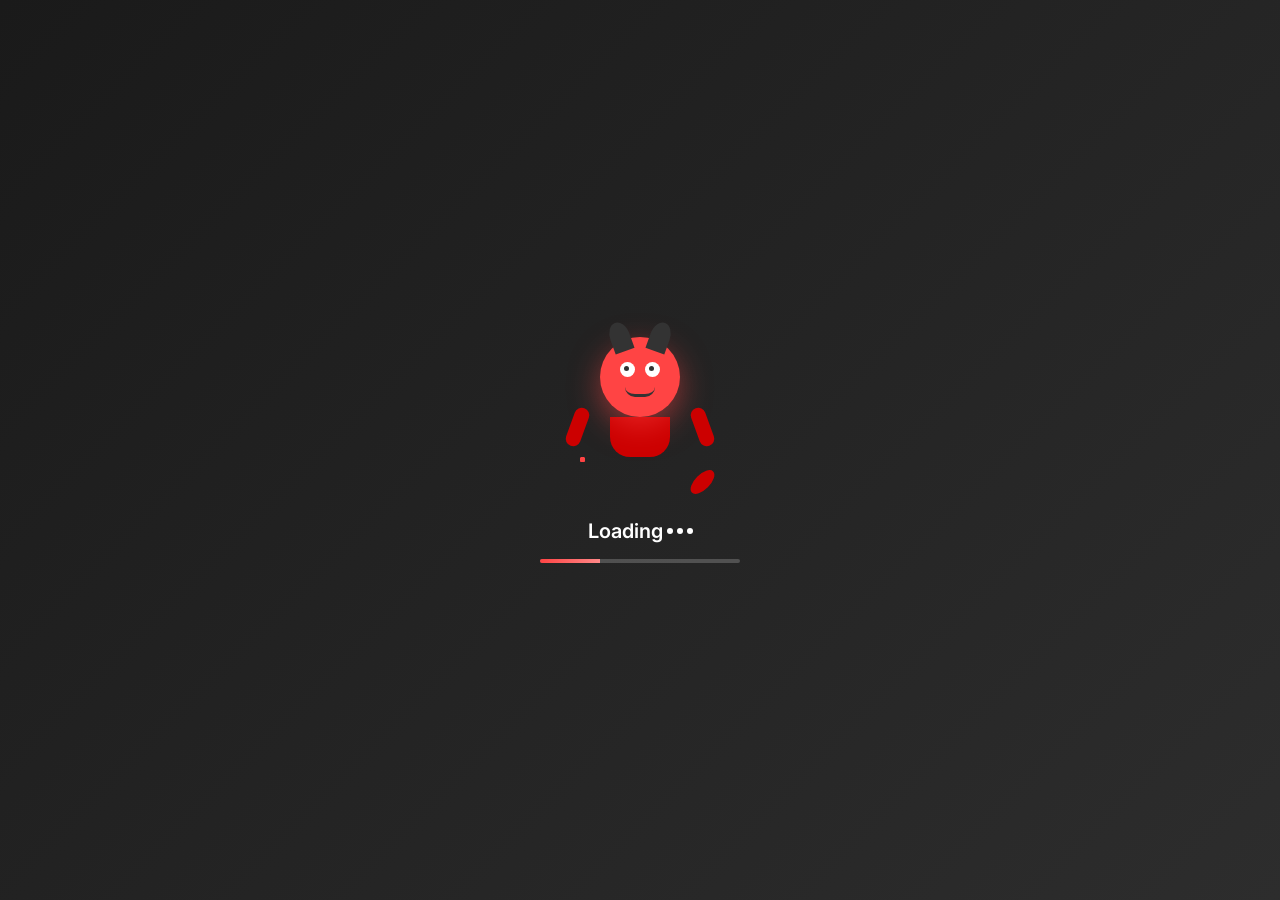
==== commit 00795d72: "Update index.html" ====
--- a/index.html
+++ b/index.html
@@ -10,8 +10,196 @@
     <link href="https://fonts.googleapis.com/css2?family=Fira+Code:wght@300;400;500;600;700&display=swap" rel="stylesheet">
     <link rel="stylesheet" href="https://cdnjs.cloudflare.com/ajax/libs/font-awesome/6.4.0/css/all.min.css">
     
-    <!-- CSS External -->
+    <!-- CSS -->
     <link rel="stylesheet" href="style.css">
+    <style>
+        /* PROFILE PICTURES */
+        .message-container {
+            display: flex;
+            align-items: flex-end;
+            gap: 8px;
+            margin: 12px 0;
+            animation: messageSlide 0.3s ease;
+        }
+
+        .message-container.user {
+            flex-direction: row-reverse;
+        }
+
+        .message-avatar {
+            width: 32px;
+            height: 32px;
+            border-radius: 50%;
+            display: flex;
+            align-items: center;
+            justify-content: center;
+            font-size: 16px;
+            flex-shrink: 0;
+            box-shadow: 0 2px 8px rgba(0,0,0,0.2);
+        }
+
+        .user-avatar {
+            background: linear-gradient(135deg, #ff4444, #ff6666);
+            color: white;
+        }
+
+        .ai-avatar {
+            background: linear-gradient(135deg, #4a4a4a, #2d2d2d);
+            color: #ff4444;
+            border: 1px solid rgba(255,68,68,0.3);
+        }
+
+        .message-wrapper {
+            max-width: 70%;
+        }
+
+        .message {
+            padding: 10px 14px;
+            border-radius: 18px;
+            font-size: 14px;
+            line-height: 1.5;
+            word-wrap: break-word;
+            display: inline-block;
+            max-width: 100%;
+        }
+
+        .user-message {
+            background: linear-gradient(135deg, #ff4444, #ff6666);
+            color: white;
+            border-bottom-right-radius: 4px;
+        }
+
+        .ai-message {
+            background: var(--bg-card);
+            color: var(--text-secondary);
+            border-bottom-left-radius: 4px;
+            border: 1px solid var(--border);
+        }
+
+        .message-time {
+            font-size: 10px;
+            color: rgba(255,255,255,0.5);
+            margin-top: 4px;
+            text-align: right;
+        }
+
+        /* THINKING ROBOT */
+        .thinking-container {
+            display: flex;
+            align-items: center;
+            gap: 8px;
+            margin: 10px 0;
+        }
+
+        .thinking-robot {
+            display: flex;
+            align-items: center;
+            gap: 10px;
+            padding: 10px 16px;
+            background: var(--bg-card);
+            border-radius: 30px;
+            border: 1px solid var(--border);
+            animation: robotPulse 1.5s ease infinite;
+        }
+
+        .robot-icon {
+            font-size: 20px;
+            color: var(--accent-primary);
+            animation: robotThink 1s ease infinite;
+        }
+
+        @keyframes robotThink {
+            0%, 100% { transform: rotate(0deg) scale(1); }
+            25% { transform: rotate(10deg) scale(1.1); }
+            75% { transform: rotate(-10deg) scale(1.1); }
+        }
+
+        .robot-dots {
+            display: flex;
+            gap: 4px;
+        }
+
+        .robot-dots span {
+            width: 6px;
+            height: 6px;
+            background: var(--accent-primary);
+            border-radius: 50%;
+            animation: robotBounce 1.4s infinite ease-in-out;
+        }
+
+        .robot-dots span:nth-child(1) { animation-delay: -0.32s; }
+        .robot-dots span:nth-child(2) { animation-delay: -0.16s; }
+
+        @keyframes robotBounce {
+            0%, 80%, 100% { transform: scale(0); opacity: 0.3; }
+            40% { transform: scale(1); opacity: 1; }
+        }
+
+        .robot-label {
+            font-size: 12px;
+            color: var(--text-muted);
+            font-weight: 500;
+        }
+
+        @keyframes robotPulse {
+            0%, 100% { box-shadow: 0 0 5px rgba(255,68,68,0.2); }
+            50% { box-shadow: 0 0 15px rgba(255,68,68,0.4); }
+        }
+
+        .thinking-completed {
+            display: flex;
+            align-items: center;
+            gap: 6px;
+            padding: 6px 12px;
+            background: rgba(76, 175, 80, 0.1);
+            border-radius: 20px;
+            margin: 5px 0;
+            color: var(--success);
+            font-size: 11px;
+            max-width: fit-content;
+            border: 1px solid rgba(76,175,80,0.2);
+            animation: fadeIn 0.3s ease;
+        }
+
+        .thinking-completed i {
+            font-size: 12px;
+        }
+
+        /* KEYBOARD FIX */
+        .input-area {
+            position: sticky;
+            bottom: 0;
+            padding: 15px 20px;
+            background: var(--bg-secondary);
+            border-top: 1px solid var(--border);
+            z-index: 100;
+            transition: all 0.3s ease;
+        }
+
+        @media (max-width: 768px) {
+            .input-area.keyboard-open {
+                position: fixed;
+                bottom: 0;
+                left: 0;
+                right: 0;
+                animation: slideUp 0.3s ease;
+            }
+            
+            .chat-window {
+                padding-bottom: 80px;
+            }
+            
+            .chat-window.keyboard-open {
+                max-height: calc(100vh - 300px);
+                overflow-y: auto;
+            }
+        }
+
+        @keyframes slideUp {
+            from { transform: translateY(100%); }
+            to { transform: translateY(0); }
+        }
+    </style>
 </head>
 <body>
     <!-- SIDEBAR -->
@@ -190,9 +378,7 @@
         </header>
 
         <!-- HISTORY PANEL -->
-        <div id="history-panel" class="history-panel" style="display: none;">
-            <!-- History content will be loaded here -->
-        </div>
+        <div id="history-panel" class="history-panel" style="display: none;"></div>
 
         <!-- CHAT WINDOW -->
         <div id="chat-window" class="chat-window">
@@ -346,6 +532,17 @@
             ]
         };
 
+        // ========== CEK LOGIN ==========
+        const currentUser = JSON.parse(localStorage.getItem('currentUser') || '{}');
+        if (!currentUser.username) {
+            window.location.href = 'login.html';
+        }
+
+        // Tampilkan admin panel button jika user admin
+        if (currentUser.role === 'admin') {
+            document.getElementById('admin-panel-btn').style.display = 'flex';
+        }
+
         // ========== STATE ==========
         let messages = [];
         let currentApiKey = CONFIG.API_KEYS[0];
@@ -382,13 +579,40 @@
             if (welcome) welcome.style.display = 'none';
             
             const container = document.createElement('div');
-            container.className = 'message-container';
+            container.className = `message-container ${sender}`;
+            
+            // Avatar
+            const avatar = document.createElement('div');
+            avatar.className = `message-avatar ${sender === 'user' ? 'user-avatar' : 'ai-avatar'}`;
+            avatar.innerHTML = sender === 'user' ? '<i class="fas fa-user"></i>' : '<i class="fas fa-robot"></i>';
+            
+            // Message wrapper
+            const wrapper = document.createElement('div');
+            wrapper.className = 'message-wrapper';
             
             const messageDiv = document.createElement('div');
             messageDiv.className = `message ${sender === 'user' ? 'user-message' : 'ai-message'}`;
-            messageDiv.innerHTML = content;
-            
-            container.appendChild(messageDiv);
+            
+            // Format content
+            let formattedContent = content.replace(/\n/g, '<br>');
+            messageDiv.innerHTML = formattedContent;
+            
+            // Time
+            const time = document.createElement('div');
+            time.className = 'message-time';
+            time.textContent = new Date().toLocaleTimeString('id-ID', { hour: '2-digit', minute: '2-digit' });
+            
+            wrapper.appendChild(messageDiv);
+            wrapper.appendChild(time);
+            
+            if (sender === 'user') {
+                container.appendChild(wrapper);
+                container.appendChild(avatar);
+            } else {
+                container.appendChild(avatar);
+                container.appendChild(wrapper);
+            }
+            
             chatWindow.appendChild(container);
             chatWindow.scrollTop = chatWindow.scrollHeight;
             
@@ -396,9 +620,21 @@
         }
 
         function showThinking() {
+            const chatWindow = document.getElementById('chat-window');
+            
+            const container = document.createElement('div');
+            container.className = 'message-container ai';
+            container.id = 'thinking-container';
+            
+            const avatar = document.createElement('div');
+            avatar.className = 'message-avatar ai-avatar';
+            avatar.innerHTML = '<i class="fas fa-robot"></i>';
+            
+            const wrapper = document.createElement('div');
+            wrapper.className = 'message-wrapper';
+            
             const thinkingDiv = document.createElement('div');
             thinkingDiv.className = 'thinking-robot';
-            thinkingDiv.id = 'thinking-robot';
             thinkingDiv.innerHTML = `
                 <div class="robot-icon">🤖</div>
                 <div class="robot-dots">
@@ -408,28 +644,46 @@
                 </div>
                 <span class="robot-label">THINKING</span>
             `;
-            document.getElementById('chat-window').appendChild(thinkingDiv);
-            document.getElementById('chat-window').scrollTop = document.getElementById('chat-window').scrollHeight;
+            
+            wrapper.appendChild(thinkingDiv);
+            container.appendChild(avatar);
+            container.appendChild(wrapper);
+            
+            chatWindow.appendChild(container);
+            chatWindow.scrollTop = chatWindow.scrollHeight;
         }
 
         function hideThinking() {
-            const thinking = document.getElementById('thinking-robot');
+            const thinking = document.getElementById('thinking-container');
             if (thinking) thinking.remove();
         }
 
         function showThinkingCompleted() {
+            const chatWindow = document.getElementById('chat-window');
+            
+            const container = document.createElement('div');
+            container.className = 'message-container ai';
+            
+            const avatar = document.createElement('div');
+            avatar.className = 'message-avatar ai-avatar';
+            avatar.innerHTML = '<i class="fas fa-robot"></i>';
+            
+            const wrapper = document.createElement('div');
+            wrapper.className = 'message-wrapper';
+            
             const completed = document.createElement('div');
             completed.className = 'thinking-completed';
             completed.innerHTML = `
                 <i class="fas fa-check-circle"></i>
                 <span>Thinking completed</span>
             `;
-            document.getElementById('chat-window').appendChild(completed);
-            document.getElementById('chat-window').scrollTop = document.getElementById('chat-window').scrollHeight;
-            
-            setTimeout(() => {
-                if (completed.parentNode) completed.remove();
-            }, 2000);
+            
+            wrapper.appendChild(completed);
+            container.appendChild(avatar);
+            container.appendChild(wrapper);
+            
+            chatWindow.appendChild(container);
+            chatWindow.scrollTop = chatWindow.scrollHeight;
         }
 
         // ========== SEND MESSAGE ==========
@@ -443,6 +697,7 @@
             
             addMessage(text, 'user');
             input.value = '';
+            input.style.height = 'auto';
             
             isProcessing = true;
             document.getElementById('send-button').disabled = true;
@@ -454,14 +709,16 @@
                 hideThinking();
                 showThinkingCompleted();
                 
-                const responses = [
-                    "Halo! Ada yang bisa saya bantu? 😊",
-                    "Baik, saya mengerti pertanyaan Anda.",
-                    "Mohon tunggu sebentar...",
-                    "Terima kasih atas pertanyaannya."
-                ];
-                const randomResponse = responses[Math.floor(Math.random() * responses.length)];
-                addMessage(randomResponse, 'ai');
+                setTimeout(() => {
+                    const responses = [
+                        "Halo! Ada yang bisa saya bantu? 😊",
+                        "Baik, saya mengerti pertanyaan Anda.",
+                        "Mohon tunggu sebentar...",
+                        "Terima kasih atas pertanyaannya."
+                    ];
+                    const randomResponse = responses[Math.floor(Math.random() * responses.length)];
+                    addMessage(randomResponse, 'ai');
+                }, 500);
                 
                 isProcessing = false;
                 document.getElementById('send-button').disabled = false;
@@ -487,7 +744,16 @@
                 if (statusModal) statusModal.className = 'admin-status offline';
                 statusText.textContent = 'Offline';
                 if (modalStatusText) modalStatusText.textContent = 'Offline';
-                lastSeenTime.textContent = 'Offline';
+                
+                const lastSeen = localStorage.getItem('admin_last_seen');
+                if (lastSeen) {
+                    const date = new Date(parseInt(lastSeen));
+                    const now = new Date();
+                    const diff = Math.floor((now - date) / 60000);
+                    if (diff < 1) lastSeenTime.textContent = 'Just now';
+                    else if (diff < 60) lastSeenTime.textContent = `${diff}m ago`;
+                    else lastSeenTime.textContent = `${Math.floor(diff/60)}h ago`;
+                }
             }
         }
 
@@ -540,7 +806,6 @@
         window.openLiveChat = function() {
             document.getElementById('live-chat-modal').classList.add('active');
             
-            // Mark messages as read
             liveChatMessages.forEach(msg => {
                 if (msg.sender === 'admin' && !msg.read) {
                     msg.read = true;
@@ -576,7 +841,6 @@
             input.value = '';
             loadLiveChatMessages();
             
-            // Simulate admin reply
             setTimeout(() => {
                 const adminReply = {
                     id: Date.now() + 1,
@@ -669,9 +933,8 @@
             
             const reader = new FileReader();
             reader.onload = function(e) {
-                addMessage(`📷 Mengirim gambar...`, 'user');
+                addMessage(`📷 <img src="${e.target.result}" style="max-width:200px; border-radius:8px;">`, 'user');
                 
-                // Simulate sending image
                 setTimeout(() => {
                     addMessage(`Gambar diterima! Terima kasih.`, 'ai');
                 }, 1500);
@@ -706,6 +969,10 @@
             document.getElementById('dropdown-menu').classList.remove('show');
         });
 
+        document.getElementById('admin-panel-btn').addEventListener('click', function() {
+            window.location.href = 'admin.html';
+        });
+
         document.getElementById('logout-btn').addEventListener('click', function() {
             localStorage.clear();
             window.location.href = 'login.html';
@@ -740,28 +1007,101 @@
         // ========== SEND BUTTON ==========
         document.getElementById('send-button').addEventListener('click', sendMessage);
 
-        document.getElementById('chat-input').addEventListener('keydown', function(e) {
-            if (e.key === 'Enter' && !e.shiftKey) {
-                e.preventDefault();
-                sendMessage();
+        // ========== KEYBOARD FIX ==========
+        const chatInput = document.getElementById('chat-input');
+        const inputArea = document.querySelector('.input-area');
+        const chatWindow = document.getElementById('chat-window');
+
+        if (chatInput) {
+            chatInput.addEventListener('focus', function() {
+                if (window.innerWidth <= 768) {
+                    setTimeout(() => {
+                        inputArea.classList.add('keyboard-open');
+                        chatWindow.classList.add('keyboard-open');
+                        chatWindow.scrollTop = chatWindow.scrollHeight;
+                    }, 300);
+                }
+            });
+
+            chatInput.addEventListener('blur', function() {
+                if (window.innerWidth <= 768) {
+                    inputArea.classList.remove('keyboard-open');
+                    chatWindow.classList.remove('keyboard-open');
+                }
+            });
+
+            chatInput.addEventListener('keydown', function(e) {
+                if (e.key === 'Enter' && !e.shiftKey) {
+                    e.preventDefault();
+                    sendMessage();
+                    
+                    if (window.innerWidth <= 768) {
+                        setTimeout(() => {
+                            inputArea.classList.remove('keyboard-open');
+                            chatWindow.classList.remove('keyboard-open');
+                        }, 100);
+                    }
+                }
+            });
+
+            chatInput.addEventListener('input', function() {
+                this.style.height = 'auto';
+                this.style.height = Math.min(this.scrollHeight, 120) + 'px';
+            });
+        }
+
+        // ========== RECENT CHATS ==========
+        function loadRecentChats() {
+            const container = document.getElementById('recent-chats');
+            const chats = JSON.parse(localStorage.getItem('chatHistories') || '[]');
+            
+            if (chats.length === 0) {
+                container.innerHTML = '<div class="no-chats">No chats yet</div>';
+                return;
             }
-        });
-
-        // Auto-resize textarea
-        document.getElementById('chat-input').addEventListener('input', function() {
-            this.style.height = 'auto';
-            this.style.height = Math.min(this.scrollHeight, 120) + 'px';
+            
+            container.innerHTML = '';
+            chats.slice(0, 10).forEach((chat, index) => {
+                const item = document.createElement('div');
+                item.className = 'chat-item';
+                item.innerHTML = `
+                    <i class="fas fa-comment"></i>
+                    <span class="chat-title">${chat.title || 'New Chat'}</span>
+                    <button class="delete-chat-btn" onclick="deleteChat(${index})" title="Hapus chat">
+                        <i class="fas fa-times"></i>
+                    </button>
+                `;
+                container.appendChild(item);
+            });
+        }
+
+        window.deleteChat = function(index) {
+            if (confirm('Hapus chat ini?')) {
+                const chats = JSON.parse(localStorage.getItem('chatHistories') || '[]');
+                chats.splice(index, 1);
+                localStorage.setItem('chatHistories', JSON.stringify(chats));
+                loadRecentChats();
+            }
+        };
+
+        document.getElementById('clear-all-chats')?.addEventListener('click', function() {
+            if (confirm('Hapus semua riwayat chat?')) {
+                localStorage.removeItem('chatHistories');
+                loadRecentChats();
+                location.reload();
+            }
         });
 
         // ========== INIT ==========
         document.addEventListener('DOMContentLoaded', function() {
             document.getElementById('app-header').textContent = CONFIG.APP_NAME;
             document.getElementById('api-key-display').textContent = generateApiKey();
+            document.getElementById('sidebar-username').textContent = currentUser.username || 'Guest User';
             
             updateAdminStatus();
             loadLiveChatMessages();
-            
-            // Check admin status every 5 seconds
+            loadRecentChats();
+            
             setInterval(() => {
                 const newStatus = localStorage.getItem('admin_online') === 'true';
                 if (newStatus !== adminOnline) {
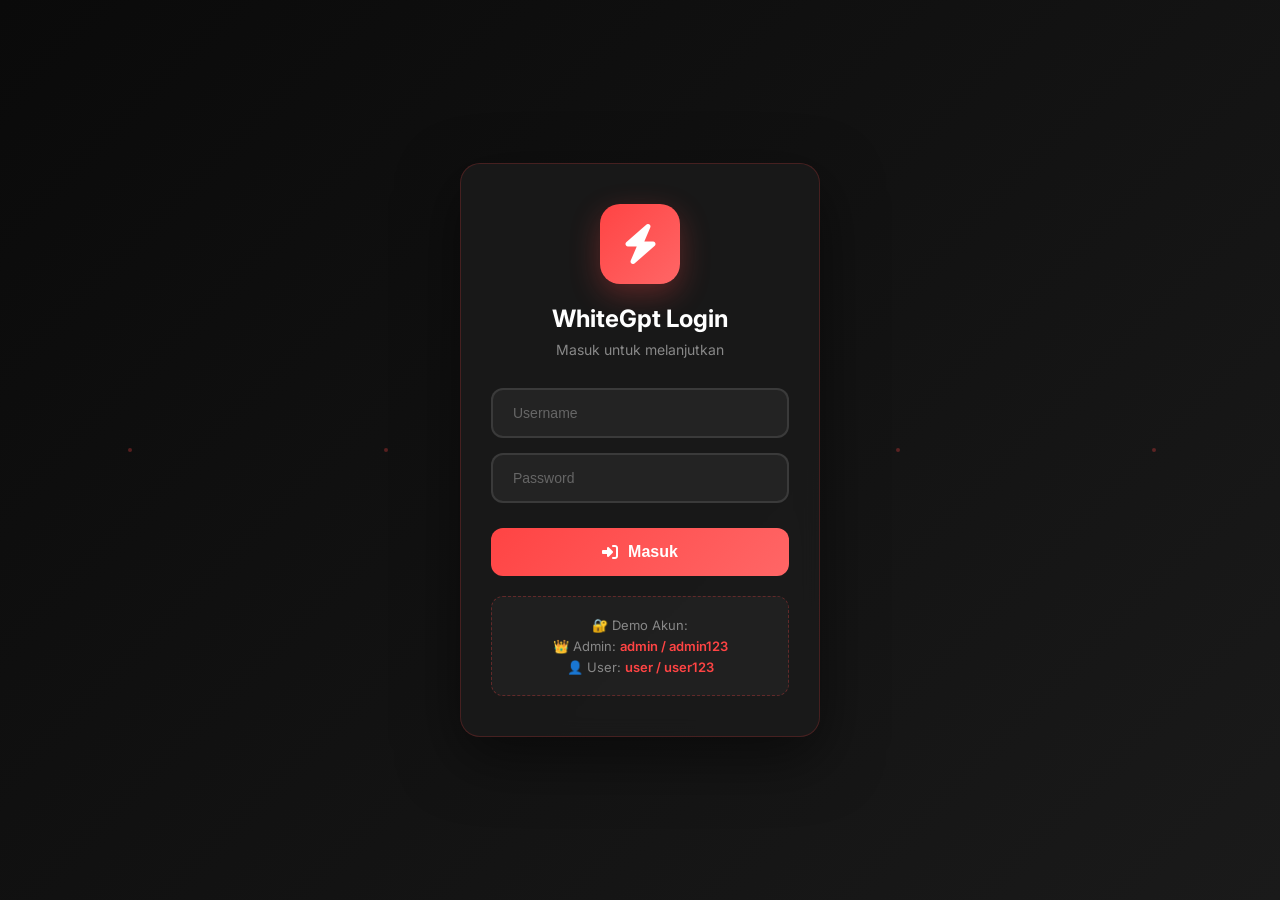
==== commit 0bb8325a: "Update index.html" ====
--- a/index.html
+++ b/index.html
@@ -13,191 +13,100 @@
     <!-- CSS -->
     <link rel="stylesheet" href="style.css">
     <style>
-        /* PROFILE PICTURES */
-        .message-container {
+        /* Perbaikan tombol dan layout */
+        .input-controls-right {
             display: flex;
-            align-items: flex-end;
-            gap: 8px;
-            margin: 12px 0;
-            animation: messageSlide 0.3s ease;
-        }
-
-        .message-container.user {
-            flex-direction: row-reverse;
-        }
-
-        .message-avatar {
-            width: 32px;
-            height: 32px;
+            gap: 6px;
+            align-items: center;
+        }
+        .input-icon-btn {
+            width: 40px;
+            height: 40px;
             border-radius: 50%;
+            background: transparent;
+            border: none;
+            color: var(--text-muted);
+            cursor: pointer;
             display: flex;
             align-items: center;
             justify-content: center;
-            font-size: 16px;
-            flex-shrink: 0;
-            box-shadow: 0 2px 8px rgba(0,0,0,0.2);
-        }
-
-        .user-avatar {
-            background: linear-gradient(135deg, #ff4444, #ff6666);
+            transition: all 0.2s;
+            font-size: 18px;
+        }
+        .input-icon-btn:hover {
+            background: rgba(255,68,68,0.15);
+            color: var(--accent-primary);
+        }
+        .input-icon-btn.recording {
+            background: var(--accent-primary);
             color: white;
-        }
-
-        .ai-avatar {
-            background: linear-gradient(135deg, #4a4a4a, #2d2d2d);
-            color: #ff4444;
-            border: 1px solid rgba(255,68,68,0.3);
-        }
-
-        .message-wrapper {
-            max-width: 70%;
-        }
-
-        .message {
-            padding: 10px 14px;
-            border-radius: 18px;
-            font-size: 14px;
-            line-height: 1.5;
-            word-wrap: break-word;
-            display: inline-block;
-            max-width: 100%;
-        }
-
-        .user-message {
-            background: linear-gradient(135deg, #ff4444, #ff6666);
+            animation: pulse 1s infinite;
+        }
+        .send-btn {
+            width: 44px;
+            height: 44px;
+            border-radius: 50%;
+            background: var(--accent-primary);
+            border: none;
             color: white;
-            border-bottom-right-radius: 4px;
-        }
-
-        .ai-message {
-            background: var(--bg-card);
-            color: var(--text-secondary);
-            border-bottom-left-radius: 4px;
-            border: 1px solid var(--border);
-        }
-
-        .message-time {
-            font-size: 10px;
-            color: rgba(255,255,255,0.5);
-            margin-top: 4px;
-            text-align: right;
-        }
-
-        /* THINKING ROBOT */
-        .thinking-container {
+            cursor: pointer;
             display: flex;
             align-items: center;
-            gap: 8px;
-            margin: 10px 0;
-        }
-
-        .thinking-robot {
+            justify-content: center;
+            transition: all 0.2s;
+            font-size: 18px;
+        }
+        .send-btn:hover {
+            background: var(--accent-secondary);
+            transform: scale(1.1);
+        }
+        .send-btn:disabled {
+            opacity: 0.5;
+            cursor: not-allowed;
+        }
+
+        /* Code block styling */
+        .code-block-container {
+            margin: 15px 0;
+            border-radius: 12px;
+            overflow: hidden;
+            border: 1px solid var(--border);
+            background: #1e1e1e;
+            font-family: 'Fira Code', monospace;
+        }
+        .code-block-header {
+            background: #2d2d2d;
+            padding: 8px 15px;
             display: flex;
             align-items: center;
-            gap: 10px;
-            padding: 10px 16px;
-            background: var(--bg-card);
-            border-radius: 30px;
-            border: 1px solid var(--border);
-            animation: robotPulse 1.5s ease infinite;
-        }
-
-        .robot-icon {
-            font-size: 20px;
+            justify-content: space-between;
+            border-bottom: 1px solid var(--border);
+        }
+        .code-block-language {
             color: var(--accent-primary);
-            animation: robotThink 1s ease infinite;
-        }
-
-        @keyframes robotThink {
-            0%, 100% { transform: rotate(0deg) scale(1); }
-            25% { transform: rotate(10deg) scale(1.1); }
-            75% { transform: rotate(-10deg) scale(1.1); }
-        }
-
-        .robot-dots {
-            display: flex;
-            gap: 4px;
-        }
-
-        .robot-dots span {
-            width: 6px;
-            height: 6px;
+            font-size: 12px;
+            text-transform: uppercase;
+            font-weight: 600;
+        }
+        .code-block-actions button {
+            background: transparent;
+            border: none;
+            color: var(--text-muted);
+            cursor: pointer;
+            padding: 4px 8px;
+            border-radius: 4px;
+            transition: all 0.2s;
+        }
+        .code-block-actions button:hover {
             background: var(--accent-primary);
-            border-radius: 50%;
-            animation: robotBounce 1.4s infinite ease-in-out;
-        }
-
-        .robot-dots span:nth-child(1) { animation-delay: -0.32s; }
-        .robot-dots span:nth-child(2) { animation-delay: -0.16s; }
-
-        @keyframes robotBounce {
-            0%, 80%, 100% { transform: scale(0); opacity: 0.3; }
-            40% { transform: scale(1); opacity: 1; }
-        }
-
-        .robot-label {
-            font-size: 12px;
-            color: var(--text-muted);
-            font-weight: 500;
-        }
-
-        @keyframes robotPulse {
-            0%, 100% { box-shadow: 0 0 5px rgba(255,68,68,0.2); }
-            50% { box-shadow: 0 0 15px rgba(255,68,68,0.4); }
-        }
-
-        .thinking-completed {
-            display: flex;
-            align-items: center;
-            gap: 6px;
-            padding: 6px 12px;
-            background: rgba(76, 175, 80, 0.1);
-            border-radius: 20px;
-            margin: 5px 0;
-            color: var(--success);
-            font-size: 11px;
-            max-width: fit-content;
-            border: 1px solid rgba(76,175,80,0.2);
-            animation: fadeIn 0.3s ease;
-        }
-
-        .thinking-completed i {
-            font-size: 12px;
-        }
-
-        /* KEYBOARD FIX */
-        .input-area {
-            position: sticky;
-            bottom: 0;
-            padding: 15px 20px;
-            background: var(--bg-secondary);
-            border-top: 1px solid var(--border);
-            z-index: 100;
-            transition: all 0.3s ease;
-        }
-
-        @media (max-width: 768px) {
-            .input-area.keyboard-open {
-                position: fixed;
-                bottom: 0;
-                left: 0;
-                right: 0;
-                animation: slideUp 0.3s ease;
-            }
-            
-            .chat-window {
-                padding-bottom: 80px;
-            }
-            
-            .chat-window.keyboard-open {
-                max-height: calc(100vh - 300px);
-                overflow-y: auto;
-            }
-        }
-
-        @keyframes slideUp {
-            from { transform: translateY(100%); }
-            to { transform: translateY(0); }
+            color: white;
+        }
+        .code-block-content pre {
+            margin: 0;
+            padding: 15px;
+            overflow-x: auto;
+            font-size: 13px;
+            color: #e0e0e0;
         }
     </style>
 </head>
@@ -209,225 +118,93 @@
                 <i class="fas fa-bolt"></i>
                 <span>WhiteGpt</span>
             </div>
-            <button id="toggle-sidebar" class="toggle-btn">
-                <i class="fas fa-chevron-left"></i>
-            </button>
-        </div>
-
+            <button id="toggle-sidebar"><i class="fas fa-chevron-left"></i></button>
+        </div>
         <div class="sidebar-user">
-            <div class="sidebar-avatar">
-                <i class="fas fa-user"></i>
-            </div>
+            <div class="sidebar-avatar"><i class="fas fa-user"></i></div>
             <div class="sidebar-user-info">
                 <div class="sidebar-user-name" id="sidebar-username">Guest User</div>
-                <div class="sidebar-user-status">
-                    <span class="status-dot"></span>
-                    Online
-                </div>
-            </div>
-        </div>
-
-        <!-- NEW CHAT BUTTON -->
-        <button id="new-chat-sidebar" class="new-chat-btn-sidebar">
-            <i class="fas fa-plus"></i>
-            <span>New Chat</span>
-        </button>
-
-        <!-- LIVE CHAT SECTION -->
+                <div class="sidebar-user-status"><span class="status-dot"></span> Online</div>
+            </div>
+        </div>
+        <button id="new-chat-sidebar" class="new-chat-btn-sidebar"><i class="fas fa-plus"></i> New Chat</button>
+        <!-- Live chat section -->
         <div class="live-chat-section">
             <div class="live-chat-header">
                 <h4>LIVE CHAT SUPPORT</h4>
-                <div class="admin-status" id="admin-status-header">
-                    <span class="status-dot"></span>
-                    <span id="admin-status-text">Offline</span>
-                </div>
-            </div>
-            <div id="live-chat-list" class="live-chat-list">
-                <div class="chat-user-item" onclick="openLiveChat()">
-                    <div class="chat-user-avatar">
-                        <i class="fas fa-headset"></i>
-                    </div>
-                    <div class="chat-user-info">
-                        <div class="chat-user-name">
-                            Admin Support
-                            <span class="unread-badge" id="unread-count">0</span>
-                        </div>
-                        <div class="chat-last-message" id="last-message">
-                            <span class="message-status">
-                                <i class="fas fa-check"></i>
-                            </span>
-                            <span id="last-message-text">Klik untuk chat dengan admin</span>
-                        </div>
-                    </div>
-                    <div class="chat-time" id="last-seen-time"></div>
-                </div>
-            </div>
-        </div>
-
-        <!-- RECENT CHATS -->
+                <div class="admin-status" id="admin-status-header"><span class="status-dot"></span><span id="admin-status-text">Offline</span></div>
+            </div>
+            <div class="chat-user-item" onclick="openLiveChat()">
+                <div class="chat-user-avatar"><i class="fas fa-headset"></i></div>
+                <div class="chat-user-info">
+                    <div class="chat-user-name">Admin Support <span class="unread-badge" id="unread-count">0</span></div>
+                    <div class="chat-last-message"><span class="message-status"><i class="fas fa-check"></i></span> <span id="last-message-text">Klik untuk chat</span></div>
+                </div>
+                <div class="chat-time" id="last-seen-time"></div>
+            </div>
+        </div>
+        <!-- Recent chats -->
         <div class="sidebar-section">
-            <div class="sidebar-label">
-                Recent Chats
-                <button id="clear-all-chats" class="clear-chats-btn" title="Hapus semua chat">
-                    <i class="fas fa-trash-alt"></i>
-                </button>
-            </div>
+            <div class="sidebar-label">Recent Chats <button id="clear-all-chats" class="clear-chats-btn"><i class="fas fa-trash-alt"></i></button></div>
             <div id="recent-chats" class="recent-chats-list"></div>
         </div>
-
-        <!-- LOGOUT -->
-        <button id="logout-sidebar" class="logout-btn-sidebar">
-            <i class="fas fa-sign-out-alt"></i>
-            <span>Logout</span>
-        </button>
+        <button id="logout-sidebar" class="logout-btn-sidebar"><i class="fas fa-sign-out-alt"></i> Logout</button>
     </aside>
-
-    <!-- OVERLAY -->
     <div class="sidebar-overlay" id="sidebar-overlay"></div>
 
-    <!-- DEVIL LOADER -->
-    <div class="devil-loader" id="devil-loader">
-        <div class="devil-character">
-            <div class="devil-head">
-                <div class="devil-horn left"></div>
-                <div class="devil-horn right"></div>
-                <div class="devil-eye left"></div>
-                <div class="devil-eye right"></div>
-                <div class="devil-smile"></div>
-            </div>
-            <div class="devil-body"></div>
-            <div class="devil-arm left"></div>
-            <div class="devil-arm right"></div>
-            <div class="devil-tail"></div>
-            <div class="energy-particle"></div>
-            <div class="energy-particle"></div>
-            <div class="energy-particle"></div>
-            <div class="energy-particle"></div>
-            <div class="energy-particle"></div>
-        </div>
-        <div class="loading-text">
-            Loading
-            <div class="loading-dots">
-                <span></span>
-                <span></span>
-                <span></span>
-            </div>
-        </div>
-        <div class="loading-progress">
-            <div class="loading-progress-bar"></div>
-        </div>
-    </div>
+    <!-- DEVIL LOADER (optional) -->
+    <div class="devil-loader" id="devil-loader">...</div>
 
     <!-- MAIN CONTENT -->
     <div class="main-content">
-        <!-- HEADER -->
         <header>
             <div class="header-content">
                 <div class="header-left">
-                    <button id="mobile-menu-btn" class="mobile-menu-btn">
-                        <i class="fas fa-bars"></i>
-                    </button>
-                    <div class="logo">
-                        <i class="fas fa-bolt"></i>
-                        <h1 id="app-header">WhiteGpt</h1>
-                    </div>
-                </div>
-                
+                    <button id="mobile-menu-btn" class="mobile-menu-btn"><i class="fas fa-bars"></i></button>
+                    <div class="logo"><i class="fas fa-bolt"></i><h1 id="app-header">WhiteGpt</h1></div>
+                </div>
                 <div class="header-right">
-                    <div class="status-indicator online" id="status-indicator">
-                        <span class="status-dot"></span>
-                        <span>Online</span>
-                    </div>
-                    
-                    <!-- DROPDOWN MENU -->
+                    <div class="status-indicator online" id="status-indicator"><span class="status-dot"></span><span>Online</span></div>
                     <div class="dropdown">
-                        <button id="menu-btn" class="control-btn" title="Menu">
-                            <i class="fas fa-ellipsis-v"></i>
-                        </button>
+                        <button id="menu-btn" class="control-btn"><i class="fas fa-ellipsis-v"></i></button>
                         <div id="dropdown-menu" class="dropdown-menu">
-                            <button id="refresh-api-btn" class="dropdown-item">
-                                <i class="fas fa-sync-alt"></i>
-                                <span>Refresh API Key</span>
-                            </button>
-                            <button id="new-chat-btn" class="dropdown-item">
-                                <i class="fas fa-plus"></i>
-                                <span>Chat Baru</span>
-                            </button>
-                            <button id="history-btn" class="dropdown-item">
-                                <i class="fas fa-history"></i>
-                                <span>Riwayat Chat</span>
-                            </button>
-                            <button id="admin-panel-btn" class="dropdown-item" style="display: none;">
-                                <i class="fas fa-user-shield"></i>
-                                <span>Admin Panel</span>
-                            </button>
+                            <button id="refresh-api-btn" class="dropdown-item"><i class="fas fa-sync-alt"></i> Refresh API Key</button>
+                            <button id="new-chat-btn" class="dropdown-item"><i class="fas fa-plus"></i> Chat Baru</button>
+                            <button id="history-btn" class="dropdown-item"><i class="fas fa-history"></i> Riwayat Chat</button>
+                            <button id="admin-panel-btn" class="dropdown-item" style="display: none;"><i class="fas fa-user-shield"></i> Admin Panel</button>
                             <div class="dropdown-divider"></div>
-                            <button id="logout-btn" class="dropdown-item">
-                                <i class="fas fa-sign-out-alt"></i>
-                                <span>Keluar</span>
-                            </button>
+                            <button id="logout-btn" class="dropdown-item"><i class="fas fa-sign-out-alt"></i> Keluar</button>
                         </div>
                     </div>
-                    
-                    <a href="https://t.me/RianModss" target="_blank" class="contact-dev">
-                        <i class="fab fa-telegram"></i>
-                        <span>Contact Dev</span>
-                    </a>
+                    <a href="https://t.me/RianModss" target="_blank" class="contact-dev"><i class="fab fa-telegram"></i> Contact Dev</a>
                 </div>
             </div>
         </header>
 
-        <!-- HISTORY PANEL -->
+        <!-- HISTORY PANEL (sementara hidden) -->
         <div id="history-panel" class="history-panel" style="display: none;"></div>
 
         <!-- CHAT WINDOW -->
         <div id="chat-window" class="chat-window">
             <div class="welcome-screen" id="welcome-screen">
-                <div class="welcome-icon">
-                    <i class="fas fa-bolt"></i>
-                </div>
+                <div class="welcome-icon"><i class="fas fa-bolt"></i></div>
                 <h2>Selamat datang di WhiteGpt</h2>
                 <p>AI Assistant yang siap membantu Anda dengan berbagai tugas</p>
-                
-                <!-- API KEY GENERATOR -->
+                <!-- API Key Generator (optional) -->
                 <div class="api-key-demo">
-                    <div class="api-key-header">
-                        <i class="fas fa-key"></i>
-                        <h3>API Key Generator</h3>
-                    </div>
-                    <div class="api-key-display">
-                        <span class="api-key-text" id="api-key-display">wg-xxxxxxxxxxxx</span>
+                    <div class="api-key-header"><i class="fas fa-key"></i><h3>API Key Generator</h3></div>
+                    <div class="api-key-display"><span class="api-key-text" id="api-key-display">wg-xxxxxxxxxxxx</span>
                         <div class="api-key-actions">
-                            <button class="api-key-btn" onclick="copyApiKey()" title="Copy API Key">
-                                <i class="fas fa-copy"></i>
-                            </button>
-                            <button class="api-key-btn" onclick="generateNewApiKey()" title="Generate New">
-                                <i class="fas fa-sync-alt"></i>
-                            </button>
+                            <button class="api-key-btn" onclick="copyApiKey()"><i class="fas fa-copy"></i></button>
+                            <button class="api-key-btn" onclick="generateNewApiKey()"><i class="fas fa-sync-alt"></i></button>
                         </div>
                     </div>
-                    <div class="api-key-footer">
-                        <i class="fas fa-info-circle"></i>
-                        <span>Klik generate untuk membuat API key baru</span>
-                    </div>
-                </div>
-
+                    <div class="api-key-footer"><i class="fas fa-info-circle"></i> Klik generate untuk membuat API key baru</div>
+                </div>
                 <div class="feature-cards">
-                    <div class="feature-card">
-                        <i class="fas fa-code"></i>
-                        <h4>Coding Assistant</h4>
-                        <p>Bantuan coding berbagai bahasa</p>
-                    </div>
-                    <div class="feature-card">
-                        <i class="fas fa-file-code"></i>
-                        <h4>File Analysis</h4>
-                        <p>Upload dan analisis file</p>
-                    </div>
-                    <div class="feature-card">
-                        <i class="fas fa-comments"></i>
-                        <h4>Chat History</h4>
-                        <p>Riwayat percakapan tersimpan</p>
-                    </div>
+                    <div class="feature-card"><i class="fas fa-code"></i><h4>Coding Assistant</h4><p>Bantuan coding berbagai bahasa</p></div>
+                    <div class="feature-card"><i class="fas fa-file-code"></i><h4>File Analysis</h4><p>Upload dan analisis file</p></div>
+                    <div class="feature-card"><i class="fas fa-comments"></i><h4>Chat History</h4><p>Riwayat percakapan tersimpan</p></div>
                 </div>
             </div>
         </div>
@@ -436,44 +213,22 @@
         <div id="input-area" class="input-area">
             <div class="file-preview" id="file-preview">
                 <div class="file-preview-content">
-                    <div class="file-preview-info">
-                        <i class="fas fa-file-code file-icon"></i>
-                        <div class="file-info">
-                            <span class="file-name" id="preview-file-name"></span>
-                            <span class="file-size" id="preview-file-size"></span>
-                        </div>
-                    </div>
-                    <button class="remove-file" id="remove-file" title="Hapus file">
-                        <i class="fas fa-times"></i>
-                    </button>
-                </div>
-            </div>
-            
+                    <div class="file-preview-info"><i class="fas fa-file-code file-icon"></i><div class="file-info"><span class="file-name" id="preview-file-name"></span><span class="file-size" id="preview-file-size"></span></div></div>
+                    <button class="remove-file" id="remove-file"><i class="fas fa-times"></i></button>
+                </div>
+            </div>
             <div class="input-wrapper">
-                <!-- LEFT BUTTONS -->
                 <div class="input-controls-left">
                     <input type="file" id="file-input" accept=".txt,.js,.py,.html,.css,.json,.md" style="display: none;">
-                    <button id="file-button" class="input-icon-btn" title="Upload File">
-                        <i class="fas fa-paperclip"></i>
-                    </button>
-                    <button id="photo-button" class="input-icon-btn" title="Upload Photo">
-                        <i class="fas fa-image"></i>
-                    </button>
-                </div>
-                
-                <!-- TEXT INPUT -->
+                    <button id="file-button" class="input-icon-btn"><i class="fas fa-paperclip"></i></button>
+                    <button id="photo-button" class="input-icon-btn"><i class="fas fa-image"></i></button>
+                </div>
                 <div class="input-container">
-                    <textarea id="chat-input" placeholder="Ketik pesan... (Gunakan ``` untuk code block)" rows="1"></textarea>
-                </div>
-
-                <!-- RIGHT BUTTONS -->
+                    <textarea id="chat-input" placeholder="Ketik pesan..." rows="1"></textarea>
+                </div>
                 <div class="input-controls-right">
-                    <button id="voice-note-btn" class="input-icon-btn" title="Voice Note">
-                        <i class="fas fa-microphone"></i>
-                    </button>
-                    <button id="send-button" class="send-btn">
-                        <i class="fas fa-paper-plane"></i>
-                    </button>
+                    <button id="voice-note-btn" class="input-icon-btn"><i class="fas fa-microphone"></i></button>
+                    <button id="send-button" class="send-btn"><i class="fas fa-paper-plane"></i></button>
                 </div>
             </div>
         </div>
@@ -483,128 +238,163 @@
     <div id="live-chat-modal" class="live-chat-modal">
         <div class="live-chat-header-modal">
             <div class="live-chat-user-info">
-                <div class="live-chat-user-avatar">
-                    <i class="fas fa-headset"></i>
-                </div>
-                <div class="live-chat-user-details">
-                    <h5>Admin Support</h5>
-                    <div class="admin-status" id="modal-admin-status">
-                        <span class="status-dot"></span>
-                        <span id="modal-status-text">Offline</span>
-                    </div>
-                </div>
-            </div>
-            <button class="close-chat" onclick="closeLiveChat()">
-                <i class="fas fa-times"></i>
-            </button>
-        </div>
-
+                <div class="live-chat-user-avatar"><i class="fas fa-headset"></i></div>
+                <div><h5>Admin Support</h5><div class="admin-status" id="modal-admin-status"><span class="status-dot"></span><span id="modal-status-text">Offline</span></div></div>
+            </div>
+            <button class="close-chat" onclick="closeLiveChat()"><i class="fas fa-times"></i></button>
+        </div>
         <div id="live-chat-messages" class="live-chat-messages"></div>
-
         <div class="live-chat-input-area">
-            <div id="chat-image-preview" class="image-preview" style="display: none;"></div>
             <div class="live-chat-input-wrapper">
                 <input type="file" id="chat-image-input" accept="image/*" style="display: none;">
-                <button class="chat-action-btn" onclick="document.getElementById('chat-image-input').click()" title="Send Image">
-                    <i class="fas fa-image"></i>
-                </button>
-                <input type="text" id="live-chat-input" placeholder="Ketik pesan..." autocomplete="off">
-                <button class="chat-action-btn" id="voice-chat-btn" title="Voice Message">
-                    <i class="fas fa-microphone"></i>
-                </button>
-                <button class="chat-send-btn" onclick="sendLiveChatMessage()">
-                    <i class="fas fa-paper-plane"></i>
-                </button>
+                <button class="chat-action-btn" onclick="document.getElementById('chat-image-input').click()"><i class="fas fa-image"></i></button>
+                <input type="text" id="live-chat-input" placeholder="Ketik pesan...">
+                <button class="chat-action-btn" id="voice-chat-btn"><i class="fas fa-microphone"></i></button>
+                <button class="chat-send-btn" onclick="sendLiveChatMessage()"><i class="fas fa-paper-plane"></i></button>
             </div>
         </div>
     </div>
 
-    <!-- HIDDEN INPUTS -->
+    <!-- Hidden file input for photo -->
     <input type="file" id="photo-input" accept="image/*" style="display: none;">
 
+    <!-- Load external config & API keys -->
+    <script src="config.json"></script>
+    <script src="apikey.js"></script>
+    <script src="cadangan.js"></script>
+    <script src="role-manager.js"></script>
+    <script src="auth-new.js"></script>
+    <script src="keamanan.js"></script>
+
     <script>
-        // ========== CONFIG ==========
-        const CONFIG = {
-            APP_NAME: 'WhiteGpt',
-            API_KEYS: [
-                "AIzaSyAFF-nysYSrepg_Aor9ZGXCb-RkIAnhQM0",
-                "AIzaSyDGN5GzGVT8jGMmH3qj2DbZyJyzmWYuQiU"
-            ]
-        };
-
         // ========== CEK LOGIN ==========
         const currentUser = JSON.parse(localStorage.getItem('currentUser') || '{}');
         if (!currentUser.username) {
             window.location.href = 'login.html';
         }
-
-        // Tampilkan admin panel button jika user admin
         if (currentUser.role === 'admin') {
             document.getElementById('admin-panel-btn').style.display = 'flex';
         }
 
-        // ========== STATE ==========
+        // ========== GLOBAL VARIABLES ==========
         let messages = [];
-        let currentApiKey = CONFIG.API_KEYS[0];
+        let currentApiKey = '';
         let isProcessing = false;
         let uploadedFile = null;
         let chatHistories = JSON.parse(localStorage.getItem('chatHistories') || '[]');
         let liveChatMessages = JSON.parse(localStorage.getItem('live_chat_messages') || '[]');
         let adminOnline = localStorage.getItem('admin_online') === 'true';
 
-        // ========== API KEY GENERATOR ==========
-        function generateApiKey() {
-            const random = Math.random().toString(36).substring(2, 20);
-            return "wg-" + random;
-        }
-
+        // ========== API KEY LOADING ==========
+        function getRandomKey() {
+            if (window.CONFIG && window.CONFIG.API_KEYS && window.CONFIG.API_KEYS.length > 0) {
+                const keys = window.CONFIG.API_KEYS;
+                currentApiKey = keys[Math.floor(Math.random() * keys.length)];
+                console.log('Using API key:', currentApiKey);
+            } else if (window.API_KEYS && window.API_KEYS.length) {
+                // fallback ke apikey.js
+                currentApiKey = window.API_KEYS[Math.floor(Math.random() * window.API_KEYS.length)];
+            } else {
+                console.warn('No API keys found, using fallback');
+                currentApiKey = 'dummy';
+            }
+        }
+        getRandomKey();
+
+        // ========== API KEY GENERATOR (optional) ==========
+        function generateApiKey() { return "wg-" + Math.random().toString(36).substring(2,20); }
         function generateNewApiKey() {
             const newKey = generateApiKey();
             document.getElementById('api-key-display').textContent = newKey;
-            currentApiKey = newKey;
-            addMessage('✅ API Key baru: `' + newKey + '`', 'ai');
-        }
-
+            currentApiKey = newKey; // ganti dengan dummy, tapi sebaiknya tidak
+            displayMessage('✅ API Key baru: `' + newKey + '`', 'ai');
+        }
         function copyApiKey() {
-            const apiKey = document.getElementById('api-key-display').textContent;
-            navigator.clipboard.writeText(apiKey).then(() => {
-                alert('API Key copied!');
+            const key = document.getElementById('api-key-display').textContent;
+            navigator.clipboard.writeText(key).then(() => alert('API Key copied!'));
+        }
+
+        // ========== THINKING UI ==========
+        function showThinking() {
+            const chatWindow = document.getElementById('chat-window');
+            const container = document.createElement('div');
+            container.className = 'message-container ai';
+            container.id = 'thinking-container';
+            const avatar = document.createElement('div');
+            avatar.className = 'message-avatar ai-avatar';
+            avatar.innerHTML = '<i class="fas fa-robot"></i>';
+            const wrapper = document.createElement('div');
+            wrapper.className = 'message-wrapper';
+            wrapper.innerHTML = '<div class="thinking-robot"><div class="robot-icon">🤖</div><div class="robot-dots"><span></span><span></span><span></span></div><span class="robot-label">THINKING</span></div>';
+            container.appendChild(avatar);
+            container.appendChild(wrapper);
+            chatWindow.appendChild(container);
+            chatWindow.scrollTop = chatWindow.scrollHeight;
+        }
+        function hideThinking() {
+            const el = document.getElementById('thinking-container');
+            if (el) el.remove();
+        }
+        function showThinkingCompleted() {
+            const chatWindow = document.getElementById('chat-window');
+            const container = document.createElement('div');
+            container.className = 'message-container ai';
+            const avatar = document.createElement('div');
+            avatar.className = 'message-avatar ai-avatar';
+            avatar.innerHTML = '<i class="fas fa-robot"></i>';
+            const wrapper = document.createElement('div');
+            wrapper.className = 'message-wrapper';
+            wrapper.innerHTML = '<div class="thinking-completed"><i class="fas fa-check-circle"></i><span>Thinking completed</span></div>';
+            container.appendChild(avatar);
+            container.appendChild(wrapper);
+            chatWindow.appendChild(container);
+            chatWindow.scrollTop = chatWindow.scrollHeight;
+            setTimeout(() => container.remove(), 2000);
+        }
+
+        // ========== FORMAT MESSAGE (CODE BLOCK) ==========
+        function formatMessageContent(text) {
+            // Ganti ``` dengan code block HTML
+            return text.replace(/```(\w*)\n?([\s\S]*?)```/g, function(match, lang, code) {
+                return `<div class="code-block-container"><div class="code-block-header"><span class="code-block-language">${lang || 'code'}</span><div class="code-block-actions"><button onclick="copyCode(this)"><i class="fas fa-copy"></i></button></div></div><div class="code-block-content"><pre><code>${code.trim()}</code></pre></div></div>`;
+            }).replace(/\n/g, '<br>');
+        }
+
+        window.copyCode = function(btn) {
+            const code = btn.closest('.code-block-container').querySelector('code').innerText;
+            navigator.clipboard.writeText(code).then(() => {
+                btn.innerHTML = '<i class="fas fa-check"></i>';
+                setTimeout(() => btn.innerHTML = '<i class="fas fa-copy"></i>', 2000);
             });
-        }
-
-        // ========== MESSAGE FUNCTIONS ==========
-        function addMessage(content, sender) {
+        };
+
+        // ========== DISPLAY MESSAGE ==========
+        function displayMessage(content, sender) {
             const chatWindow = document.getElementById('chat-window');
             const welcome = document.getElementById('welcome-screen');
             if (welcome) welcome.style.display = 'none';
-            
+
             const container = document.createElement('div');
             container.className = `message-container ${sender}`;
-            
-            // Avatar
+
             const avatar = document.createElement('div');
             avatar.className = `message-avatar ${sender === 'user' ? 'user-avatar' : 'ai-avatar'}`;
             avatar.innerHTML = sender === 'user' ? '<i class="fas fa-user"></i>' : '<i class="fas fa-robot"></i>';
-            
-            // Message wrapper
+
             const wrapper = document.createElement('div');
             wrapper.className = 'message-wrapper';
-            
-            const messageDiv = document.createElement('div');
-            messageDiv.className = `message ${sender === 'user' ? 'user-message' : 'ai-message'}`;
-            
-            // Format content
-            let formattedContent = content.replace(/\n/g, '<br>');
-            messageDiv.innerHTML = formattedContent;
-            
-            // Time
+
+            const msgDiv = document.createElement('div');
+            msgDiv.className = `message ${sender === 'user' ? 'user-message' : 'ai-message'}`;
+            msgDiv.innerHTML = formatMessageContent(content);
+
             const time = document.createElement('div');
             time.className = 'message-time';
-            time.textContent = new Date().toLocaleTimeString('id-ID', { hour: '2-digit', minute: '2-digit' });
-            
-            wrapper.appendChild(messageDiv);
+            time.textContent = new Date().toLocaleTimeString('id-ID', {hour:'2-digit', minute:'2-digit'});
+
+            wrapper.appendChild(msgDiv);
             wrapper.appendChild(time);
-            
+
             if (sender === 'user') {
                 container.appendChild(wrapper);
                 container.appendChild(avatar);
@@ -612,506 +402,296 @@
                 container.appendChild(avatar);
                 container.appendChild(wrapper);
             }
-            
+
             chatWindow.appendChild(container);
             chatWindow.scrollTop = chatWindow.scrollHeight;
-            
-            return container;
-        }
-
-        function showThinking() {
-            const chatWindow = document.getElementById('chat-window');
-            
-            const container = document.createElement('div');
-            container.className = 'message-container ai';
-            container.id = 'thinking-container';
-            
-            const avatar = document.createElement('div');
-            avatar.className = 'message-avatar ai-avatar';
-            avatar.innerHTML = '<i class="fas fa-robot"></i>';
-            
-            const wrapper = document.createElement('div');
-            wrapper.className = 'message-wrapper';
-            
-            const thinkingDiv = document.createElement('div');
-            thinkingDiv.className = 'thinking-robot';
-            thinkingDiv.innerHTML = `
-                <div class="robot-icon">🤖</div>
-                <div class="robot-dots">
-                    <span></span>
-                    <span></span>
-                    <span></span>
-                </div>
-                <span class="robot-label">THINKING</span>
-            `;
-            
-            wrapper.appendChild(thinkingDiv);
-            container.appendChild(avatar);
-            container.appendChild(wrapper);
-            
-            chatWindow.appendChild(container);
-            chatWindow.scrollTop = chatWindow.scrollHeight;
-        }
-
-        function hideThinking() {
-            const thinking = document.getElementById('thinking-container');
-            if (thinking) thinking.remove();
-        }
-
-        function showThinkingCompleted() {
-            const chatWindow = document.getElementById('chat-window');
-            
-            const container = document.createElement('div');
-            container.className = 'message-container ai';
-            
-            const avatar = document.createElement('div');
-            avatar.className = 'message-avatar ai-avatar';
-            avatar.innerHTML = '<i class="fas fa-robot"></i>';
-            
-            const wrapper = document.createElement('div');
-            wrapper.className = 'message-wrapper';
-            
-            const completed = document.createElement('div');
-            completed.className = 'thinking-completed';
-            completed.innerHTML = `
-                <i class="fas fa-check-circle"></i>
-                <span>Thinking completed</span>
-            `;
-            
-            wrapper.appendChild(completed);
-            container.appendChild(avatar);
-            container.appendChild(wrapper);
-            
-            chatWindow.appendChild(container);
-            chatWindow.scrollTop = chatWindow.scrollHeight;
-        }
-
-        // ========== SEND MESSAGE ==========
+        }
+
+        // ========== SEND MESSAGE TO AI (ASLI) ==========
         async function sendMessage() {
             if (isProcessing) return;
-            
             const input = document.getElementById('chat-input');
-            const text = input.value.trim();
-            
-            if (!text) return;
-            
-            addMessage(text, 'user');
+            const userText = input.value.trim();
+            if (!userText) return;
+
+            displayMessage(userText, 'user');
             input.value = '';
             input.style.height = 'auto';
-            
+
             isProcessing = true;
             document.getElementById('send-button').disabled = true;
-            
             showThinking();
-            
-            // Simulate AI response
-            setTimeout(() => {
+
+            // Panggil API asli
+            try {
+                // Gunakan API key yang ada
+                if (!currentApiKey || currentApiKey === 'dummy') {
+                    throw new Error('API Key tidak valid');
+                }
+
+                // Jika ada system prompt dari cadangan.js, gunakan
+                const systemPrompt = window.SYSTEM_PROMPT || "Kamu adalah asisten AI yang membantu.";
+
+                const response = await fetch(`https://generativelanguage.googleapis.com/v1beta/models/gemini-2.5-flash-preview-09-2025:generateContent?key=${currentApiKey}`, {
+                    method: 'POST',
+                    headers: { 'Content-Type': 'application/json' },
+                    body: JSON.stringify({
+                        contents: [{ role: 'user', parts: [{ text: userText }] }],
+                        systemInstruction: { parts: [{ text: systemPrompt }] }
+                    })
+                });
+
+                if (!response.ok) {
+                    throw new Error(`HTTP error ${response.status}`);
+                }
+
+                const data = await response.json();
+                const aiText = data.candidates?.[0]?.content?.parts?.[0]?.text || 'Maaf, tidak ada respons.';
+
                 hideThinking();
                 showThinkingCompleted();
-                
-                setTimeout(() => {
-                    const responses = [
-                        "Halo! Ada yang bisa saya bantu? 😊",
-                        "Baik, saya mengerti pertanyaan Anda.",
-                        "Mohon tunggu sebentar...",
-                        "Terima kasih atas pertanyaannya."
-                    ];
-                    const randomResponse = responses[Math.floor(Math.random() * responses.length)];
-                    addMessage(randomResponse, 'ai');
-                }, 500);
-                
+                displayMessage(aiText, 'ai');
+
+                // Simpan ke history
+                messages.push({ role: 'user', content: userText });
+                messages.push({ role: 'model', content: aiText });
+                saveCurrentChat();
+
+            } catch (error) {
+                console.error('API Error:', error);
+                hideThinking();
+                displayMessage('❌ Gagal terhubung ke API. Coba lagi nanti.', 'ai');
+            } finally {
                 isProcessing = false;
                 document.getElementById('send-button').disabled = false;
-            }, 2000);
-        }
-
-        // ========== LIVE CHAT ==========
-        function updateAdminStatus() {
-            const statusHeader = document.getElementById('admin-status-header');
-            const statusModal = document.getElementById('modal-admin-status');
-            const statusText = document.getElementById('admin-status-text');
-            const modalStatusText = document.getElementById('modal-status-text');
-            const lastSeenTime = document.getElementById('last-seen-time');
-
-            if (adminOnline) {
-                statusHeader.className = 'admin-status online';
-                if (statusModal) statusModal.className = 'admin-status online';
-                statusText.textContent = 'Online';
-                if (modalStatusText) modalStatusText.textContent = 'Online';
-                lastSeenTime.textContent = 'Online';
-            } else {
-                statusHeader.className = 'admin-status offline';
-                if (statusModal) statusModal.className = 'admin-status offline';
-                statusText.textContent = 'Offline';
-                if (modalStatusText) modalStatusText.textContent = 'Offline';
-                
-                const lastSeen = localStorage.getItem('admin_last_seen');
-                if (lastSeen) {
-                    const date = new Date(parseInt(lastSeen));
-                    const now = new Date();
-                    const diff = Math.floor((now - date) / 60000);
-                    if (diff < 1) lastSeenTime.textContent = 'Just now';
-                    else if (diff < 60) lastSeenTime.textContent = `${diff}m ago`;
-                    else lastSeenTime.textContent = `${Math.floor(diff/60)}h ago`;
+            }
+        }
+
+        // ========== SAVE CHAT ==========
+        function saveCurrentChat() {
+            if (messages.length === 0) return;
+            const chatId = localStorage.getItem('currentChatId') || Date.now().toString();
+            const chatData = {
+                id: chatId,
+                title: messages[0]?.content?.substring(0,30) + '...' || 'New Chat',
+                messages: messages,
+                timestamp: new Date().toISOString()
+            };
+            let histories = JSON.parse(localStorage.getItem('chatHistories') || '[]');
+            const index = histories.findIndex(c => c.id === chatId);
+            if (index !== -1) histories[index] = chatData;
+            else histories.unshift(chatData);
+            localStorage.setItem('chatHistories', JSON.stringify(histories));
+            localStorage.setItem('currentChatId', chatId);
+            loadRecentChats();
+        }
+
+        // ========== RECENT CHATS ==========
+        function loadRecentChats() {
+            const container = document.getElementById('recent-chats');
+            const chats = JSON.parse(localStorage.getItem('chatHistories') || '[]');
+            if (chats.length === 0) {
+                container.innerHTML = '<div class="no-chats">No chats yet</div>';
+                return;
+            }
+            container.innerHTML = '';
+            chats.slice(0,10).forEach((chat,i) => {
+                const item = document.createElement('div');
+                item.className = 'chat-item';
+                item.innerHTML = `<i class="fas fa-comment"></i><span class="chat-title">${chat.title}</span><button class="delete-chat-btn" onclick="deleteChat('${chat.id}')"><i class="fas fa-times"></i></button>`;
+                item.addEventListener('click', (e) => {
+                    if (!e.target.closest('.delete-chat-btn')) loadChat(chat.id);
+                });
+                container.appendChild(item);
+            });
+        }
+        window.deleteChat = function(id) {
+            if (confirm('Hapus chat ini?')) {
+                let chats = JSON.parse(localStorage.getItem('chatHistories') || '[]');
+                chats = chats.filter(c => c.id !== id);
+                localStorage.setItem('chatHistories', JSON.stringify(chats));
+                loadRecentChats();
+                if (localStorage.getItem('currentChatId') === id) {
+                    // reset
+                    messages = [];
+                    document.getElementById('chat-window').innerHTML = '';
+                    document.getElementById('welcome-screen').style.display = 'block';
                 }
             }
-        }
-
+        };
+        function loadChat(id) {
+            const chats = JSON.parse(localStorage.getItem('chatHistories') || '[]');
+            const chat = chats.find(c => c.id === id);
+            if (!chat) return;
+            localStorage.setItem('currentChatId', id);
+            messages = chat.messages || [];
+            document.getElementById('chat-window').innerHTML = '';
+            messages.forEach(m => displayMessage(m.content, m.role === 'user' ? 'user' : 'ai'));
+        }
+
+        // ========== LIVE CHAT (sederhana) ==========
+        function updateAdminStatus() {
+            const adminOnline = localStorage.getItem('admin_online') === 'true';
+            document.getElementById('admin-status-header').className = adminOnline ? 'admin-status online' : 'admin-status offline';
+            document.getElementById('admin-status-text').innerText = adminOnline ? 'Online' : 'Offline';
+            document.getElementById('modal-admin-status').className = adminOnline ? 'admin-status online' : 'admin-status offline';
+            document.getElementById('modal-status-text').innerText = adminOnline ? 'Online' : 'Offline';
+        }
         function loadLiveChatMessages() {
             const container = document.getElementById('live-chat-messages');
             if (!container) return;
-            
             container.innerHTML = '';
             liveChatMessages.forEach(msg => {
-                const messageDiv = document.createElement('div');
-                messageDiv.className = `chat-message ${msg.sender}`;
-                
-                if (msg.type === 'image') {
-                    messageDiv.innerHTML = `
-                        <img src="${msg.content}" class="chat-message-image" onclick="window.open(this.src)" alt="Gambar">
-                        <div class="message-footer">
-                            <span class="message-time">${new Date(msg.timestamp).toLocaleTimeString()}</span>
-                            <span class="message-status-icons">
-                                ${msg.read ? '<i class="fas fa-check-double read"></i>' : '<i class="fas fa-check"></i>'}
-                            </span>
-                        </div>
-                    `;
-                } else {
-                    messageDiv.innerHTML = `
-                        ${msg.content}
-                        <div class="message-footer">
-                            <span class="message-time">${new Date(msg.timestamp).toLocaleTimeString()}</span>
-                            <span class="message-status-icons">
-                                ${msg.read ? '<i class="fas fa-check-double read"></i>' : '<i class="fas fa-check"></i>'}
-                            </span>
-                        </div>
-                    `;
-                }
-                
-                container.appendChild(messageDiv);
+                const div = document.createElement('div');
+                div.className = `chat-message ${msg.sender}`;
+                div.innerHTML = (msg.type === 'image' ? `<img src="${msg.content}" style="max-width:200px; border-radius:8px;">` : msg.content) + '<div class="message-footer">' + new Date(msg.timestamp).toLocaleTimeString() + '</div>';
+                container.appendChild(div);
             });
             container.scrollTop = container.scrollHeight;
-            
-            // Update unread count
-            const unreadCount = liveChatMessages.filter(m => !m.read && m.sender === 'admin').length;
-            document.getElementById('unread-count').textContent = unreadCount;
-            
-            const lastMsg = liveChatMessages[liveChatMessages.length - 1];
-            if (lastMsg) {
-                document.getElementById('last-message-text').textContent = 
-                    lastMsg.type === 'image' ? '📷 Gambar' : lastMsg.content.substring(0, 30) + '...';
-            }
-        }
-
+            const unread = liveChatMessages.filter(m => !m.read && m.sender === 'admin').length;
+            document.getElementById('unread-count').innerText = unread;
+        }
         window.openLiveChat = function() {
             document.getElementById('live-chat-modal').classList.add('active');
-            
-            liveChatMessages.forEach(msg => {
-                if (msg.sender === 'admin' && !msg.read) {
-                    msg.read = true;
-                }
-            });
+            liveChatMessages.forEach(m => { if (m.sender === 'admin') m.read = true; });
             localStorage.setItem('live_chat_messages', JSON.stringify(liveChatMessages));
-            
             loadLiveChatMessages();
         };
-
-        window.closeLiveChat = function() {
-            document.getElementById('live-chat-modal').classList.remove('active');
-        };
-
+        window.closeLiveChat = function() { document.getElementById('live-chat-modal').classList.remove('active'); };
         window.sendLiveChatMessage = function() {
             const input = document.getElementById('live-chat-input');
             const text = input.value.trim();
-            
             if (!text) return;
-            
-            const message = {
-                id: Date.now(),
-                content: text,
-                sender: 'user',
-                timestamp: new Date().toISOString(),
-                read: false,
-                type: 'text'
-            };
-            
-            liveChatMessages.push(message);
+            const msg = { id: Date.now(), content: text, sender: 'user', timestamp: new Date().toISOString(), read: false };
+            liveChatMessages.push(msg);
             localStorage.setItem('live_chat_messages', JSON.stringify(liveChatMessages));
-            
             input.value = '';
             loadLiveChatMessages();
-            
+            // Simulasi balasan admin (untuk demo)
             setTimeout(() => {
-                const adminReply = {
-                    id: Date.now() + 1,
-                    content: 'Pesan Anda telah diterima. Admin akan segera membalas.',
-                    sender: 'admin',
-                    timestamp: new Date().toISOString(),
-                    read: false,
-                    type: 'text'
-                };
-                liveChatMessages.push(adminReply);
+                const reply = { id: Date.now()+1, content: 'Pesan Anda telah diterima. Admin akan segera membalas.', sender: 'admin', timestamp: new Date().toISOString(), read: false };
+                liveChatMessages.push(reply);
                 localStorage.setItem('live_chat_messages', JSON.stringify(liveChatMessages));
                 loadLiveChatMessages();
-                document.getElementById('unread-count').textContent = '1';
+                document.getElementById('unread-count').innerText = '1';
             }, 2000);
         };
-
-        // Image upload
         document.getElementById('chat-image-input').addEventListener('change', function(e) {
             const file = e.target.files[0];
             if (!file) return;
-            
             const reader = new FileReader();
-            reader.onload = function(e) {
-                const message = {
-                    id: Date.now(),
-                    content: e.target.result,
-                    sender: 'user',
-                    timestamp: new Date().toISOString(),
-                    read: false,
-                    type: 'image'
-                };
-                
-                liveChatMessages.push(message);
+            reader.onload = e => {
+                const msg = { id: Date.now(), content: e.target.result, sender: 'user', timestamp: new Date().toISOString(), read: false, type:'image' };
+                liveChatMessages.push(msg);
                 localStorage.setItem('live_chat_messages', JSON.stringify(liveChatMessages));
                 loadLiveChatMessages();
             };
             reader.readAsDataURL(file);
         });
 
-        // Voice note
-        document.getElementById('voice-chat-btn').addEventListener('click', function() {
+        // ========== VOICE NOTE ==========
+        document.getElementById('voice-note-btn').addEventListener('click', function() {
             if (!('webkitSpeechRecognition' in window)) {
                 alert('Browser tidak mendukung voice note');
                 return;
             }
-            
             const recognition = new webkitSpeechRecognition();
             recognition.lang = 'id-ID';
-            
             this.classList.add('recording');
             this.innerHTML = '<i class="fas fa-stop"></i>';
-            
             recognition.start();
-            
-            recognition.onresult = function(event) {
+
+            recognition.onresult = (event) => {
                 const text = event.results[0][0].transcript;
-                document.getElementById('live-chat-input').value = text;
+                document.getElementById('chat-input').value = text;
             };
-            
-            recognition.onend = function() {
-                const btn = document.getElementById('voice-chat-btn');
-                btn.classList.remove('recording');
-                btn.innerHTML = '<i class="fas fa-microphone"></i>';
+            recognition.onend = () => {
+                this.classList.remove('recording');
+                this.innerHTML = '<i class="fas fa-microphone"></i>';
             };
         });
 
         // ========== FILE UPLOAD ==========
-        document.getElementById('file-button').addEventListener('click', function() {
-            document.getElementById('file-input').click();
-        });
-
+        document.getElementById('file-button').addEventListener('click', ()=>document.getElementById('file-input').click());
         document.getElementById('file-input').addEventListener('change', function(e) {
             const file = e.target.files[0];
             if (!file) return;
-            
-            document.getElementById('preview-file-name').textContent = file.name;
-            document.getElementById('preview-file-size').textContent = (file.size / 1024).toFixed(2) + ' KB';
+            document.getElementById('preview-file-name').innerText = file.name;
+            document.getElementById('preview-file-size').innerText = (file.size/1024).toFixed(2)+' KB';
             document.getElementById('file-preview').classList.add('active');
-            
             uploadedFile = file;
         });
-
-        document.getElementById('photo-button').addEventListener('click', function() {
-            document.getElementById('photo-input').click();
-        });
-
-        document.getElementById('photo-input').addEventListener('change', function(e) {
-            const file = e.target.files[0];
-            if (!file) return;
-            
-            const reader = new FileReader();
-            reader.onload = function(e) {
-                addMessage(`📷 <img src="${e.target.result}" style="max-width:200px; border-radius:8px;">`, 'user');
-                
-                setTimeout(() => {
-                    addMessage(`Gambar diterima! Terima kasih.`, 'ai');
-                }, 1500);
-            };
-            reader.readAsDataURL(file);
-        });
-
         document.getElementById('remove-file').addEventListener('click', function() {
             uploadedFile = null;
             document.getElementById('file-input').value = '';
             document.getElementById('file-preview').classList.remove('active');
         });
-
-        // ========== DROPDOWN MENU ==========
-        document.getElementById('menu-btn').addEventListener('click', function(e) {
-            e.stopPropagation();
-            document.getElementById('dropdown-menu').classList.toggle('show');
-        });
-
-        document.addEventListener('click', function() {
-            document.getElementById('dropdown-menu').classList.remove('show');
-        });
-
-        document.getElementById('refresh-api-btn').addEventListener('click', function() {
-            generateNewApiKey();
-            document.getElementById('dropdown-menu').classList.remove('show');
-        });
-
-        document.getElementById('new-chat-btn').addEventListener('click', function() {
+        document.getElementById('photo-button').addEventListener('click', ()=>document.getElementById('photo-input').click());
+        document.getElementById('photo-input').addEventListener('change', function(e) {
+            const file = e.target.files[0];
+            if (!file) return;
+            const reader = new FileReader();
+            reader.onload = e => {
+                displayMessage(`📷 <img src="${e.target.result}" style="max-width:200px; border-radius:8px;">`, 'user');
+                // Simulasi respon AI
+                setTimeout(() => displayMessage('Gambar diterima!', 'ai'), 1000);
+            };
+            reader.readAsDataURL(file);
+        });
+
+        // ========== DROPDOWN & SIDEBAR ==========
+        document.getElementById('menu-btn').addEventListener('click', (e) => { e.stopPropagation(); document.getElementById('dropdown-menu').classList.toggle('show'); });
+        document.addEventListener('click', () => document.getElementById('dropdown-menu').classList.remove('show'));
+        document.getElementById('refresh-api-btn').addEventListener('click', ()=>{ getRandomKey(); displayMessage('✅ API Key direfresh', 'ai'); document.getElementById('dropdown-menu').classList.remove('show'); });
+        document.getElementById('new-chat-btn').addEventListener('click', ()=>{
+            messages = [];
             document.getElementById('chat-window').innerHTML = '';
             document.getElementById('welcome-screen').style.display = 'block';
             document.getElementById('dropdown-menu').classList.remove('show');
         });
-
-        document.getElementById('admin-panel-btn').addEventListener('click', function() {
-            window.location.href = 'admin.html';
-        });
-
-        document.getElementById('logout-btn').addEventListener('click', function() {
-            localStorage.clear();
-            window.location.href = 'login.html';
-        });
-
-        // ========== SIDEBAR ==========
-        document.getElementById('toggle-sidebar').addEventListener('click', function() {
-            document.getElementById('sidebar').classList.toggle('visible');
-            document.getElementById('sidebar-overlay').classList.toggle('visible');
-        });
-
-        document.getElementById('mobile-menu-btn').addEventListener('click', function() {
-            document.getElementById('sidebar').classList.toggle('visible');
-            document.getElementById('sidebar-overlay').classList.toggle('visible');
-        });
-
-        document.getElementById('sidebar-overlay').addEventListener('click', function() {
-            document.getElementById('sidebar').classList.remove('visible');
-            this.classList.remove('visible');
-        });
-
-        document.getElementById('new-chat-sidebar').addEventListener('click', function() {
+        document.getElementById('admin-panel-btn').addEventListener('click', ()=> window.location.href='admin.html');
+        document.getElementById('logout-btn').addEventListener('click', ()=> { localStorage.clear(); window.location.href='login.html'; });
+        document.getElementById('logout-sidebar').addEventListener('click', ()=> { localStorage.clear(); window.location.href='login.html'; });
+
+        document.getElementById('toggle-sidebar').addEventListener('click', ()=> { document.getElementById('sidebar').classList.toggle('visible'); document.getElementById('sidebar-overlay').classList.toggle('visible'); });
+        document.getElementById('mobile-menu-btn').addEventListener('click', ()=> { document.getElementById('sidebar').classList.toggle('visible'); document.getElementById('sidebar-overlay').classList.toggle('visible'); });
+        document.getElementById('sidebar-overlay').addEventListener('click', ()=> { document.getElementById('sidebar').classList.remove('visible'); document.getElementById('sidebar-overlay').classList.remove('visible'); });
+        document.getElementById('new-chat-sidebar').addEventListener('click', ()=>{
+            messages = [];
             document.getElementById('chat-window').innerHTML = '';
             document.getElementById('welcome-screen').style.display = 'block';
-        });
-
-        document.getElementById('logout-sidebar').addEventListener('click', function() {
-            localStorage.clear();
-            window.location.href = 'login.html';
-        });
-
-        // ========== SEND BUTTON ==========
+            if (window.innerWidth <= 768) { document.getElementById('sidebar').classList.remove('visible'); document.getElementById('sidebar-overlay').classList.remove('visible'); }
+        });
+
         document.getElementById('send-button').addEventListener('click', sendMessage);
-
-        // ========== KEYBOARD FIX ==========
-        const chatInput = document.getElementById('chat-input');
+        document.getElementById('chat-input').addEventListener('keydown', (e) => { if(e.key==='Enter' && !e.shiftKey) { e.preventDefault(); sendMessage(); } });
+        document.getElementById('chat-input').addEventListener('input', function() { this.style.height = 'auto'; this.style.height = Math.min(this.scrollHeight,120)+'px'; });
+
+        // Keyboard fix
         const inputArea = document.querySelector('.input-area');
         const chatWindow = document.getElementById('chat-window');
-
-        if (chatInput) {
-            chatInput.addEventListener('focus', function() {
-                if (window.innerWidth <= 768) {
-                    setTimeout(() => {
-                        inputArea.classList.add('keyboard-open');
-                        chatWindow.classList.add('keyboard-open');
-                        chatWindow.scrollTop = chatWindow.scrollHeight;
-                    }, 300);
-                }
-            });
-
-            chatInput.addEventListener('blur', function() {
-                if (window.innerWidth <= 768) {
-                    inputArea.classList.remove('keyboard-open');
-                    chatWindow.classList.remove('keyboard-open');
-                }
-            });
-
-            chatInput.addEventListener('keydown', function(e) {
-                if (e.key === 'Enter' && !e.shiftKey) {
-                    e.preventDefault();
-                    sendMessage();
-                    
-                    if (window.innerWidth <= 768) {
-                        setTimeout(() => {
-                            inputArea.classList.remove('keyboard-open');
-                            chatWindow.classList.remove('keyboard-open');
-                        }, 100);
-                    }
-                }
-            });
-
-            chatInput.addEventListener('input', function() {
-                this.style.height = 'auto';
-                this.style.height = Math.min(this.scrollHeight, 120) + 'px';
-            });
-        }
-
-        // ========== RECENT CHATS ==========
-        function loadRecentChats() {
-            const container = document.getElementById('recent-chats');
-            const chats = JSON.parse(localStorage.getItem('chatHistories') || '[]');
-            
-            if (chats.length === 0) {
-                container.innerHTML = '<div class="no-chats">No chats yet</div>';
-                return;
-            }
-            
-            container.innerHTML = '';
-            chats.slice(0, 10).forEach((chat, index) => {
-                const item = document.createElement('div');
-                item.className = 'chat-item';
-                item.innerHTML = `
-                    <i class="fas fa-comment"></i>
-                    <span class="chat-title">${chat.title || 'New Chat'}</span>
-                    <button class="delete-chat-btn" onclick="deleteChat(${index})" title="Hapus chat">
-                        <i class="fas fa-times"></i>
-                    </button>
-                `;
-                container.appendChild(item);
-            });
-        }
-
-        window.deleteChat = function(index) {
-            if (confirm('Hapus chat ini?')) {
-                const chats = JSON.parse(localStorage.getItem('chatHistories') || '[]');
-                chats.splice(index, 1);
-                localStorage.setItem('chatHistories', JSON.stringify(chats));
-                loadRecentChats();
-            }
-        };
-
-        document.getElementById('clear-all-chats')?.addEventListener('click', function() {
-            if (confirm('Hapus semua riwayat chat?')) {
-                localStorage.removeItem('chatHistories');
-                loadRecentChats();
-                location.reload();
-            }
+        document.getElementById('chat-input').addEventListener('focus', () => {
+            if(window.innerWidth<=768) { inputArea.classList.add('keyboard-open'); chatWindow.classList.add('keyboard-open'); }
+        });
+        document.getElementById('chat-input').addEventListener('blur', () => {
+            if(window.innerWidth<=768) { inputArea.classList.remove('keyboard-open'); chatWindow.classList.remove('keyboard-open'); }
         });
 
         // ========== INIT ==========
-        document.addEventListener('DOMContentLoaded', function() {
-            document.getElementById('app-header').textContent = CONFIG.APP_NAME;
-            document.getElementById('api-key-display').textContent = generateApiKey();
-            document.getElementById('sidebar-username').textContent = currentUser.username || 'Guest User';
-            
+        document.addEventListener('DOMContentLoaded', () => {
+            document.getElementById('app-header').innerText = window.CONFIG?.APP_NAME || 'WhiteGpt';
+            document.getElementById('api-key-display').innerText = generateApiKey(); // dummy
+            document.getElementById('sidebar-username').innerText = currentUser.username || 'Guest User';
             updateAdminStatus();
             loadLiveChatMessages();
             loadRecentChats();
-            
             setInterval(() => {
                 const newStatus = localStorage.getItem('admin_online') === 'true';
-                if (newStatus !== adminOnline) {
-                    adminOnline = newStatus;
-                    updateAdminStatus();
-                }
+                if (newStatus !== adminOnline) { adminOnline = newStatus; updateAdminStatus(); }
             }, 5000);
-            
             setTimeout(() => {
-                document.getElementById('devil-loader').classList.add('hidden');
+                const loader = document.getElementById('devil-loader');
+                if (loader) loader.classList.add('hidden');
             }, 2000);
         });
     </script>
--- a/style.css
+++ b/style.css
@@ -286,10 +286,6 @@
     font-size: 10px;
 }
 
-.message-status .read {
-    color: var(--success);
-}
-
 .chat-time {
     font-size: 10px;
     color: rgba(255,255,255,0.3);
@@ -817,137 +813,6 @@
     gap: 10px;
 }
 
-/* ===== THINKING ROBOT ===== */
-.thinking-robot {
-    display: flex;
-    align-items: center;
-    gap: 15px;
-    padding: 15px 20px;
-    background: var(--bg-card);
-    border-radius: 30px;
-    margin: 15px 0;
-    max-width: 200px;
-    animation: robotPulse 1.5s ease infinite;
-    border: 1px solid var(--border);
-}
-
-.robot-icon {
-    font-size: 24px;
-    color: var(--accent-primary);
-    animation: robotThink 1s ease infinite;
-}
-
-@keyframes robotThink {
-    0%, 100% { transform: rotate(0deg) scale(1); }
-    25% { transform: rotate(10deg) scale(1.1); }
-    75% { transform: rotate(-10deg) scale(1.1); }
-}
-
-.robot-dots {
-    display: flex;
-    gap: 5px;
-}
-
-.robot-dots span {
-    width: 8px;
-    height: 8px;
-    background: var(--accent-primary);
-    border-radius: 50%;
-    animation: robotBounce 1.4s infinite ease-in-out;
-}
-
-.robot-dots span:nth-child(1) { animation-delay: -0.32s; }
-.robot-dots span:nth-child(2) { animation-delay: -0.16s; }
-
-@keyframes robotBounce {
-    0%, 80%, 100% { transform: scale(0); opacity: 0.3; }
-    40% { transform: scale(1); opacity: 1; }
-}
-
-.robot-label {
-    font-size: 14px;
-    color: var(--text-muted);
-    font-weight: 500;
-}
-
-@keyframes robotPulse {
-    0%, 100% { box-shadow: 0 0 10px rgba(255,68,68,0.2); }
-    50% { box-shadow: 0 0 20px rgba(255,68,68,0.4); }
-}
-
-.thinking-completed {
-    display: flex;
-    align-items: center;
-    gap: 8px;
-    padding: 8px 15px;
-    background: rgba(76, 175, 80, 0.1);
-    border-radius: 20px;
-    margin: 5px 0;
-    color: var(--success);
-    font-size: 13px;
-    animation: slideIn 0.3s ease;
-    max-width: 160px;
-}
-
-.thinking-completed i {
-    font-size: 16px;
-}
-
-@keyframes slideIn {
-    from { opacity: 0; transform: translateX(-20px); }
-    to { opacity: 1; transform: translateX(0); }
-}
-
-/* ===== MESSAGES ===== */
-.message-container {
-    margin: 20px 0;
-    animation: messageSlide 0.3s ease;
-}
-
-@keyframes messageSlide {
-    from { opacity: 0; transform: translateY(15px); }
-    to { opacity: 1; transform: translateY(0); }
-}
-
-.message {
-    max-width: 85%;
-    padding: 14px 20px;
-    border-radius: 22px;
-    font-size: 15px;
-    line-height: 1.6;
-    box-shadow: 0 4px 15px rgba(0,0,0,0.2);
-}
-
-.user-message {
-    background: linear-gradient(135deg, var(--accent-primary), var(--accent-secondary));
-    color: white;
-    margin-left: auto;
-    border-bottom-right-radius: 6px;
-}
-
-.ai-message {
-    background: var(--bg-card);
-    color: var(--text-secondary);
-    margin-right: auto;
-    border-bottom-left-radius: 6px;
-    border: 1px solid var(--border);
-}
-
-.message pre {
-    background: var(--bg-primary);
-    padding: 15px;
-    border-radius: var(--radius-md);
-    overflow-x: auto;
-    margin: 10px 0;
-}
-
-.message code {
-    font-family: 'Fira Code', monospace;
-    background: rgba(0,0,0,0.3);
-    padding: 2px 6px;
-    border-radius: 4px;
-}
-
 /* ===== INPUT AREA ===== */
 .input-area {
     width: 100%;
@@ -1001,11 +866,6 @@
     transform: scale(1.1);
 }
 
-.input-icon-btn.recording {
-    color: var(--accent-primary);
-    animation: pulse 1s infinite;
-}
-
 .input-container {
     flex: 1;
 }
@@ -1050,12 +910,6 @@
 .send-btn:hover {
     background: var(--accent-secondary);
     transform: scale(1.1) rotate(15deg);
-}
-
-.send-btn:disabled {
-    opacity: 0.5;
-    cursor: not-allowed;
-    transform: none;
 }
 
 /* File Preview */
@@ -1188,13 +1042,6 @@
     margin-bottom: 4px;
 }
 
-.live-chat-user-details .admin-status {
-    font-size: 11px;
-    display: flex;
-    align-items: center;
-    gap: 4px;
-}
-
 .close-chat {
     width: 32px;
     height: 32px;
@@ -1204,9 +1051,6 @@
     color: white;
     cursor: pointer;
     transition: all 0.2s;
-    display: flex;
-    align-items: center;
-    justify-content: center;
 }
 
 .close-chat:hover {
@@ -1228,7 +1072,6 @@
     padding: 10px 14px;
     border-radius: 15px;
     font-size: 13px;
-    line-height: 1.5;
     word-wrap: break-word;
 }
 
@@ -1306,20 +1149,11 @@
     color: rgba(255,255,255,0.5);
     cursor: pointer;
     transition: all 0.2s;
-    display: flex;
-    align-items: center;
-    justify-content: center;
 }
 
 .chat-action-btn:hover {
     background: var(--accent-primary);
     color: white;
-}
-
-.chat-action-btn.recording {
-    background: var(--accent-primary);
-    color: white;
-    animation: pulse 1s infinite;
 }
 
 .chat-send-btn {
@@ -1331,31 +1165,11 @@
     color: white;
     cursor: pointer;
     transition: all 0.2s;
-    display: flex;
-    align-items: center;
-    justify-content: center;
 }
 
 .chat-send-btn:hover {
-    background: var(--accent-secondary);
-    transform: scale(1.1) rotate(15deg);
-}
-
-/* Image Preview */
-.image-preview {
-    padding: 10px 15px;
-    background: #2d2d2d;
-    border-radius: 10px;
-    margin-bottom: 10px;
-    display: flex;
-    align-items: center;
-    justify-content: space-between;
-}
-
-.image-preview img {
-    max-width: 50px;
-    max-height: 50px;
-    border-radius: 5px;
+    background: #ff6666;
+    transform: scale(1.1);
 }
 
 /* ===== DEVIL LOADER ===== */
@@ -1377,177 +1191,6 @@
 .devil-loader.hidden {
     opacity: 0;
     pointer-events: none;
-}
-
-.devil-character {
-    position: relative;
-    width: 100px;
-    height: 120px;
-    margin-bottom: 2rem;
-    animation: float 3s ease-in-out infinite;
-}
-
-@keyframes float {
-    0%, 100% { transform: translateY(0); }
-    50% { transform: translateY(-20px); }
-}
-
-.devil-head {
-    position: relative;
-    width: 80px;
-    height: 80px;
-    background: var(--accent-primary);
-    border-radius: 50%;
-    margin: 0 auto;
-    box-shadow: 0 10px 30px rgba(255,68,68,0.5);
-}
-
-.devil-horn {
-    position: absolute;
-    top: -15px;
-    width: 20px;
-    height: 30px;
-    background: #333;
-    border-radius: 50% 50% 0 0;
-}
-
-.devil-horn.left { left: 10px; transform: rotate(-20deg); }
-.devil-horn.right { right: 10px; transform: rotate(20deg); }
-
-.devil-eye {
-    position: absolute;
-    top: 25px;
-    width: 15px;
-    height: 15px;
-    background: white;
-    border-radius: 50%;
-}
-
-.devil-eye.left { left: 20px; }
-.devil-eye.right { right: 20px; }
-
-.devil-eye::after {
-    content: '';
-    position: absolute;
-    top: 4px;
-    left: 4px;
-    width: 5px;
-    height: 5px;
-    background: #333;
-    border-radius: 50%;
-}
-
-.devil-smile {
-    position: absolute;
-    bottom: 20px;
-    left: 50%;
-    transform: translateX(-50%);
-    width: 30px;
-    height: 10px;
-    border-bottom: 3px solid #333;
-    border-radius: 0 0 15px 15px;
-}
-
-.devil-body {
-    width: 60px;
-    height: 40px;
-    background: #cc0000;
-    margin: 0 auto;
-    border-radius: 0 0 20px 20px;
-}
-
-.devil-arm {
-    position: absolute;
-    bottom: 40px;
-    width: 15px;
-    height: 40px;
-    background: #cc0000;
-    border-radius: 10px;
-}
-
-.devil-arm.left { left: -10px; transform: rotate(20deg); }
-.devil-arm.right { right: -10px; transform: rotate(-20deg); }
-
-.devil-tail {
-    position: absolute;
-    bottom: -10px;
-    right: -10px;
-    width: 15px;
-    height: 30px;
-    background: #cc0000;
-    border-radius: 50%;
-    transform: rotate(45deg);
-}
-
-.energy-particle {
-    position: absolute;
-    width: 5px;
-    height: 5px;
-    background: var(--accent-primary);
-    border-radius: 50%;
-    animation: particle 2s infinite;
-}
-
-.energy-particle:nth-child(1) { top: 0; left: 50%; animation-delay: 0s; }
-.energy-particle:nth-child(2) { top: 20%; right: 0; animation-delay: 0.2s; }
-.energy-particle:nth-child(3) { bottom: 20%; left: 0; animation-delay: 0.4s; }
-.energy-particle:nth-child(4) { bottom: 0; right: 30%; animation-delay: 0.6s; }
-.energy-particle:nth-child(5) { top: 30%; left: 10%; animation-delay: 0.8s; }
-
-@keyframes particle {
-    0% { transform: scale(1); opacity: 1; }
-    100% { transform: scale(2); opacity: 0; }
-}
-
-.loading-text {
-    color: white;
-    font-size: 1rem;
-    font-weight: 600;
-    margin-bottom: 1rem;
-    display: flex;
-    align-items: center;
-    gap: 0.25rem;
-}
-
-.loading-dots {
-    display: flex;
-    gap: 0.25rem;
-}
-
-.loading-dots span {
-    width: 0.375rem;
-    height: 0.375rem;
-    background: white;
-    border-radius: 50%;
-    animation: loadingDots 1.4s infinite;
-}
-
-.loading-dots span:nth-child(2) { animation-delay: 0.2s; }
-.loading-dots span:nth-child(3) { animation-delay: 0.4s; }
-
-@keyframes loadingDots {
-    0%, 60%, 100% { transform: scale(1); opacity: 0.3; }
-    30% { transform: scale(1.5); opacity: 1; }
-}
-
-.loading-progress {
-    width: 200px;
-    height: 4px;
-    background: rgba(255, 255, 255, 0.2);
-    border-radius: 2px;
-    overflow: hidden;
-}
-
-.loading-progress-bar {
-    height: 100%;
-    background: linear-gradient(90deg, #ff4444, #ff8888);
-    animation: progress 2s infinite;
-    width: 30%;
-}
-
-@keyframes progress {
-    0% { transform: translateX(-100%); }
-    100% { transform: translateX(400%); }
 }
 
 /* ===== SCROLLBAR ===== */
@@ -1595,8 +1238,4 @@
         right: 0;
         border-radius: 0;
     }
-    
-    .message {
-        max-width: 90%;
-    }
-}
+}
